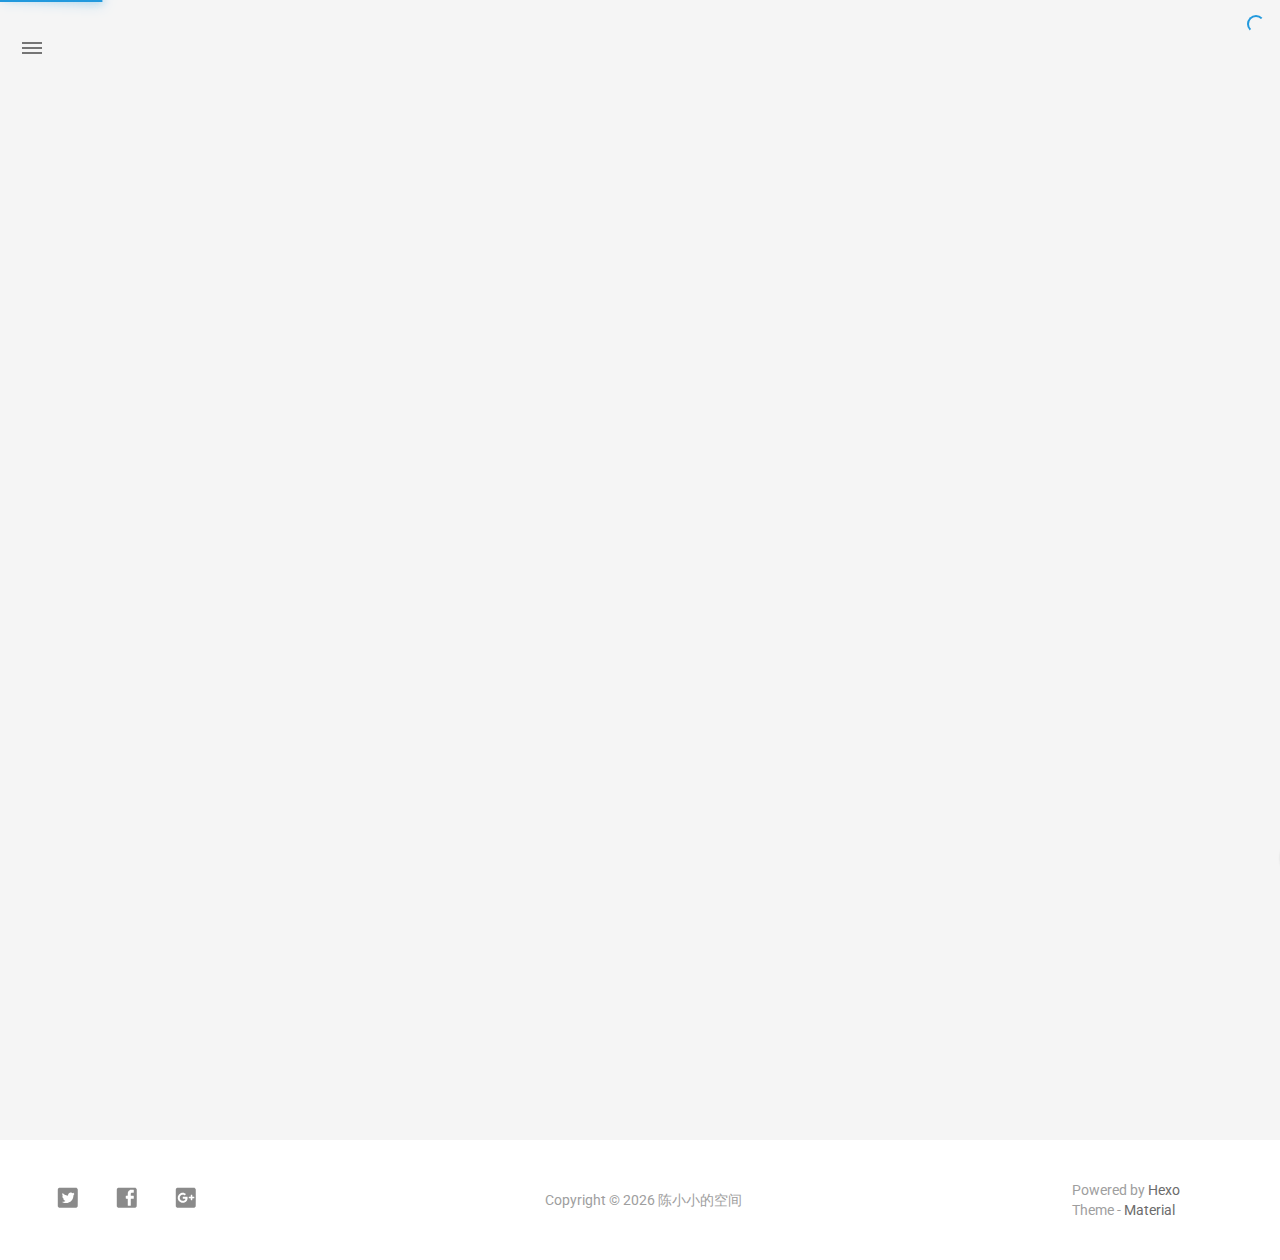
==== archives/index.html @ 6facc5ce "Site updated: 2018-05-24 17:32:42" ====
<!DOCTYPE html>
<html style="display: none;" lang="zh">
    <head>
    <meta charset="utf-8">
    <!--
        © Material Theme
        https://github.com/viosey/hexo-theme-material
        Version: 1.5.2 -->
    <script>
        window.materialVersion = "1.5.2"
        // Delete localstorage with these tags
        window.oldVersion = [
            'codestartv1',
            '1.3.4',
            '1.4.0',
            '1.4.0b1',
            '1.5.0'
        ]
    </script>

    <!-- dns prefetch -->
    <meta http-equiv="x-dns-prefetch-control" content="on">














    <!-- Meta & Info -->
    <meta http-equiv="X-UA-Compatible" content="IE=Edge,chrome=1">
    <meta name="renderer" content="webkit">
    <meta name="viewport" content="width=device-width, initial-scale=1, user-scalable=no">

    <!-- Title -->
    
    <title>
        
            أرشيف | 
        
        陈小小的空间
    </title>

    <!-- Favicons -->
    <link rel="icon shortcut" type="image/ico" href="/img/favicon.png">
    <link rel="icon" href="/img/favicon.png">

    <meta name="format-detection" content="telephone=no"/>
    <meta name="description" itemprop="description" content="">
    <meta name="keywords" content="">
    <meta name="theme-color" content="#0097A7">

    <!-- Disable Fucking Bloody Baidu Tranformation -->
    <meta http-equiv="Cache-Control" content="no-transform" />
    <meta http-equiv="Cache-Control" content="no-siteapp" />

    <!--[if lte IE 9]>
        <link rel="stylesheet" href="/css/ie-blocker.css">

        
            <script src="/js/ie-blocker.en.js"></script>
        
    <![endif]-->

    <!-- Import lsloader -->
    <script>(function(){window.lsloader={jsRunSequence:[],jsnamemap:{},cssnamemap:{}};lsloader.removeLS=function(a){try{localStorage.removeItem(a)}catch(b){}};lsloader.setLS=function(a,c){try{localStorage.setItem(a,c)}catch(b){}};lsloader.getLS=function(a){var c="";try{c=localStorage.getItem(a)}catch(b){c=""}return c};versionString="/*"+(window.materialVersion||"unknownVersion")+"*/";lsloader.clean=function(){try{var b=[];for(var a=0;a<localStorage.length;a++){b.push(localStorage.key(a))}b.forEach(function(e){var f=lsloader.getLS(e);if(window.oldVersion){var d=window.oldVersion.reduce(function(g,h){return g||f.indexOf("/*"+h+"*/")!==-1},false);if(d){lsloader.removeLS(e)}}})}catch(c){}};lsloader.clean();lsloader.load=function(f,a,b,d){if(typeof b==="boolean"){d=b;b=undefined}d=d||false;b=b||function(){};var e;e=this.getLS(f);if(e&&e.indexOf(versionString)===-1){this.removeLS(f);this.requestResource(f,a,b,d);return}if(e){var c=e.split(versionString)[0];if(c!=a){console.log("reload:"+a);this.removeLS(f);this.requestResource(f,a,b,d);return}e=e.split(versionString)[1];if(d){this.jsRunSequence.push({name:f,code:e});this.runjs(a,f,e)}else{document.getElementById(f).appendChild(document.createTextNode(e));b()}}else{this.requestResource(f,a,b,d)}};lsloader.requestResource=function(b,e,a,c){var d=this;if(c){this.iojs(e,b,function(h,f,g){d.setLS(f,h+versionString+g);d.runjs(h,f,g)})}else{this.iocss(e,b,function(f){document.getElementById(b).appendChild(document.createTextNode(f));d.setLS(b,e+versionString+f)},a)}};lsloader.iojs=function(d,b,g){var a=this;a.jsRunSequence.push({name:b,code:""});try{var f=new XMLHttpRequest();f.open("get",d,true);f.onreadystatechange=function(){if(f.readyState==4){if((f.status>=200&&f.status<300)||f.status==304){if(f.response!=""){g(d,b,f.response);return}}a.jsfallback(d,b)}};f.send(null)}catch(c){a.jsfallback(d,b)}};lsloader.iocss=function(f,c,h,a){var b=this;try{var g=new XMLHttpRequest();g.open("get",f,true);g.onreadystatechange=function(){if(g.readyState==4){if((g.status>=200&&g.status<300)||g.status==304){if(g.response!=""){h(g.response);a();return}}b.cssfallback(f,c,a)}};g.send(null)}catch(d){b.cssfallback(f,c,a)}};lsloader.iofonts=function(f,c,h,a){var b=this;try{var g=new XMLHttpRequest();g.open("get",f,true);g.onreadystatechange=function(){if(g.readyState==4){if((g.status>=200&&g.status<300)||g.status==304){if(g.response!=""){h(g.response);a();return}}b.cssfallback(f,c,a)}};g.send(null)}catch(d){b.cssfallback(f,c,a)}};lsloader.runjs=function(f,c,e){if(!!c&&!!e){for(var b in this.jsRunSequence){if(this.jsRunSequence[b].name==c){this.jsRunSequence[b].code=e}}}if(!!this.jsRunSequence[0]&&!!this.jsRunSequence[0].code&&this.jsRunSequence[0].status!="failed"){var a=document.createElement("script");a.appendChild(document.createTextNode(this.jsRunSequence[0].code));a.type="text/javascript";document.getElementsByTagName("head")[0].appendChild(a);this.jsRunSequence.shift();if(this.jsRunSequence.length>0){this.runjs()}}else{if(!!this.jsRunSequence[0]&&this.jsRunSequence[0].status=="failed"){var d=this;var a=document.createElement("script");a.src=this.jsRunSequence[0].path;a.type="text/javascript";this.jsRunSequence[0].status="loading";a.onload=function(){d.jsRunSequence.shift();if(d.jsRunSequence.length>0){d.runjs()}};document.body.appendChild(a)}}};lsloader.tagLoad=function(b,a){this.jsRunSequence.push({name:a,code:"",path:b,status:"failed"});this.runjs()};lsloader.jsfallback=function(c,b){if(!!this.jsnamemap[b]){return}else{this.jsnamemap[b]=b}for(var a in this.jsRunSequence){if(this.jsRunSequence[a].name==b){this.jsRunSequence[a].code="";this.jsRunSequence[a].status="failed";this.jsRunSequence[a].path=c}}this.runjs()};lsloader.cssfallback=function(e,c,b){if(!!this.cssnamemap[c]){return}else{this.cssnamemap[c]=1}var d=document.createElement("link");d.type="text/css";d.href=e;d.rel="stylesheet";d.onload=d.onerror=b;var a=document.getElementsByTagName("script")[0];a.parentNode.insertBefore(d,a)};lsloader.runInlineScript=function(c,b){var a=document.getElementById(b).innerText;this.jsRunSequence.push({name:c,code:a});this.runjs()}})();</script>

    <!-- Import queue -->
    <script>function Queue(){this.dataStore=[];this.offer=b;this.poll=d;this.execNext=a;this.debug=false;this.startDebug=c;function b(e){if(this.debug){console.log("Offered a Queued Function.")}if(typeof e==="function"){this.dataStore.push(e)}else{console.log("You must offer a function.")}}function d(){if(this.debug){console.log("Polled a Queued Function.")}return this.dataStore.shift()}function a(){var e=this.poll();if(e!==undefined){if(this.debug){console.log("Run a Queued Function.")}e()}}function c(){this.debug=true}}var queue=new Queue();</script>

    <!-- Import CSS -->
    
        <style id="material_css"></style><script>if(typeof window.lsLoadCSSMaxNums === "undefined")window.lsLoadCSSMaxNums = 0;window.lsLoadCSSMaxNums++;lsloader.load("material_css","/css/material.min.css?Z7a72R1E4SxzBKR/WGctOA==",function(){if(typeof window.lsLoadCSSNums === "undefined")window.lsLoadCSSNums = 0;window.lsLoadCSSNums++;if(window.lsLoadCSSNums == window.lsLoadCSSMaxNums)document.documentElement.style.display="";}, false)</script>
        <style id="style_css"></style><script>if(typeof window.lsLoadCSSMaxNums === "undefined")window.lsLoadCSSMaxNums = 0;window.lsLoadCSSMaxNums++;lsloader.load("style_css","/css/style.min.css?MKetZV3cUTfDxvMffaOezg==",function(){if(typeof window.lsLoadCSSNums === "undefined")window.lsLoadCSSNums = 0;window.lsLoadCSSNums++;if(window.lsLoadCSSNums == window.lsLoadCSSMaxNums)document.documentElement.style.display="";}, false)</script>

        

    

    

    <!-- Config CSS -->

<!-- Other Styles -->
<style>
  body, html {
    font-family: Roboto, "Helvetica Neue", Helvetica, "PingFang SC", "Hiragino Sans GB", "Microsoft YaHei", "微软雅黑", Arial, sans-serif;
    overflow-x: hidden !important;
  }
  
  code {
    font-family: Consolas, Monaco, 'Andale Mono', 'Ubuntu Mono', monospace;
  }

  a {
    color: #00838F;
  }

  .mdl-card__media,
  #search-label,
  #search-form-label:after,
  #scheme-Paradox .hot_tags-count,
  #scheme-Paradox .sidebar_archives-count,
  #scheme-Paradox .sidebar-colored .sidebar-header,
  #scheme-Paradox .sidebar-colored .sidebar-badge{
    background-color: #0097A7 !important;
  }

  /* Sidebar User Drop Down Menu Text Color */
  #scheme-Paradox .sidebar-colored .sidebar-nav>.dropdown>.dropdown-menu>li>a:hover,
  #scheme-Paradox .sidebar-colored .sidebar-nav>.dropdown>.dropdown-menu>li>a:focus {
    color: #0097A7 !important;
  }

  #post_entry-right-info,
  .sidebar-colored .sidebar-nav li:hover > a,
  .sidebar-colored .sidebar-nav li:hover > a i,
  .sidebar-colored .sidebar-nav li > a:hover,
  .sidebar-colored .sidebar-nav li > a:hover i,
  .sidebar-colored .sidebar-nav li > a:focus i,
  .sidebar-colored .sidebar-nav > .open > a,
  .sidebar-colored .sidebar-nav > .open > a:hover,
  .sidebar-colored .sidebar-nav > .open > a:focus,
  #ds-reset #ds-ctx .ds-ctx-entry .ds-ctx-head a {
    color: #0097A7 !important;
  }

  .toTop {
    background: #757575 !important;
  }

  .material-layout .material-post>.material-nav,
  .material-layout .material-index>.material-nav,
  .material-nav a {
    color: #757575;
  }

  #scheme-Paradox .MD-burger-layer {
    background-color: #757575;
  }

  #scheme-Paradox #post-toc-trigger-btn {
    color: #757575;
  }

  .post-toc a:hover {
    color: #00838F;
    text-decoration: underline;
  }

</style>


<!-- Theme Background Related-->

    <style>
      body{
        background-color: #F5F5F5;
      }

      /* blog_info bottom background */
      #scheme-Paradox .material-layout .something-else .mdl-card__supporting-text{
        background-color: #fff;
      }
    </style>




<!-- Fade Effect -->

    <style>
      .fade {
        transition: all 800ms linear;
        -webkit-transform: translate3d(0,0,0);
        -moz-transform: translate3d(0,0,0);
        -ms-transform: translate3d(0,0,0);
        -o-transform: translate3d(0,0,0);
        transform: translate3d(0,0,0);
        opacity: 1;
      }

      .fade.out{
        opacity: 0;
      }
    </style>


<!-- Import Font -->
<!-- Import Roboto -->

    <link href="https://fonts.googleapis.com/css?family=Roboto:300,400,500" rel="stylesheet">


<!-- Import Material Icons -->


    <style id="material_icons"></style><script>if(typeof window.lsLoadCSSMaxNums === "undefined")window.lsLoadCSSMaxNums = 0;window.lsLoadCSSMaxNums++;lsloader.load("material_icons","/css/material-icons.css?pqhB/Rd/ab0H2+kZp0RDmw==",function(){if(typeof window.lsLoadCSSNums === "undefined")window.lsLoadCSSNums = 0;window.lsLoadCSSNums++;if(window.lsLoadCSSNums == window.lsLoadCSSMaxNums)document.documentElement.style.display="";}, false)</script>




    <!-- Import jQuery -->
    
        <script>lsloader.load("jq_js","/js/jquery.min.js?qcusAULNeBksqffqUM2+Ig==", true)</script>
    

    <!-- WebAPP Icons -->
    <meta name="mobile-web-app-capable" content="yes">
    <meta name="application-name" content="陈小小的空间">
    <meta name="msapplication-starturl" content="http://yoursite.com/archives/">
    <meta name="msapplication-navbutton-color" content="#0097A7">
    <meta name="apple-mobile-web-app-capable" content="yes">
    <meta name="apple-mobile-web-app-title" content="陈小小的空间">
    <meta name="apple-mobile-web-app-status-bar-style" content="black">
    <link rel="apple-touch-icon" href="/img/favicon.png">

    <!-- Site Verification -->
    
    

    <!-- RSS -->
    

    <!-- The Open Graph protocol -->
    <meta property="og:url" content="http://yoursite.com/archives/">
    <meta property="og:type" content="blog">
    <meta property="og:title" content="أرشيف | 陈小小的空间">
    <meta property="og:image" content="/img/favicon.png">
    <meta property="og:description" content="">
    

    

    <!-- The Twitter Card protocol -->
    <meta name="twitter:card" content="summary_large_image">

    <!-- Add canonical link for SEO -->
    
        <link rel="canonical" href="http://yoursite.com/archives/index.html" />
    

    <!-- Structured-data for SEO -->
    
        



    

    <!-- Analytics -->
    
    
    

    <!-- Custom Head -->
    

</head>


    
        <body id="scheme-Paradox" class="lazy">
            <div class="material-layout  mdl-js-layout has-drawer is-upgraded">
                

                <!-- Main Container -->
                <main class="material-layout__content" id="main">

                    <!-- Top Anchor -->
                    <div id="top"></div>

                    
                        <!-- Hamburger Button -->
                        <button class="MD-burger-icon sidebar-toggle">
                            <span class="MD-burger-layer"></span>
                        </button>
                    

                    <!-- Index Module -->
<div class="material-index mdl-grid">
    
    <div class="locate-thumbnail-symbol"></div>

    <!-- Pin on top -->
    

    <!-- Normal Post -->
    
        
            
                <!-- Paradox Thumbnail -->
                <div class="post_entry-module mdl-card mdl-shadow--2dp mdl-cell mdl-cell--12-col fade out">
    <!-- Post Thumbnail -->
    
        
            <!-- Random Thumbnail -->
            <div class="post_thumbnail-random mdl-card__media mdl-color-text--grey-50">
        
    

        <!-- Post Title -->
        <p class="article-headline-p"><a href="/2018/05/24/FirstNight/"></a></p>
    </div>

    <!-- Post Excerpt -->
    <div class="mdl-color-text--grey-600 mdl-card__supporting-text post_entry-content">
        
            

        
        &nbsp;&nbsp;&nbsp;
        <span>
            <a href="/2018/05/24/FirstNight/" target="_self">واصل القراءة</a>
        </span>
    </div>
    <!-- Post_entry Info-->
    <div id="post_entry-info">
        <div id="post_entry-left-info" class="mdl-card__supporting-text meta mdl-color-text--grey-600 ">
            <!-- Author Avatar -->
            <div id="author-avatar">
                <img src="/img/avatar.png" width="44px" height="44px" alt="陈金军's avatar">
            </div>
            <div>
                <strong>陈金军</strong>
                <span>May 24, 2018</span>
            </div>
        </div>
        <div id="post_entry-right-info">
          

            

            

            <!-- Post Views -->
            <span class="post_entry-views">
            </span>
        </div>
    </div>
</div>

            
            
        
    
        
            
                <!-- Paradox Thumbnail -->
                <div class="post_entry-module mdl-card mdl-shadow--2dp mdl-cell mdl-cell--12-col fade out">
    <!-- Post Thumbnail -->
    
        
            <!-- Random Thumbnail -->
            <div class="post_thumbnail-random mdl-card__media mdl-color-text--grey-50">
        
    

        <!-- Post Title -->
        <p class="article-headline-p"><a href="/2018/05/24/hello-world/">Hello World</a></p>
    </div>

    <!-- Post Excerpt -->
    <div class="mdl-color-text--grey-600 mdl-card__supporting-text post_entry-content">
        
            Welcome to Hexo
        
        &nbsp;&nbsp;&nbsp;
        <span>
            <a href="/2018/05/24/hello-world/" target="_self">واصل القراءة</a>
        </span>
    </div>
    <!-- Post_entry Info-->
    <div id="post_entry-info">
        <div id="post_entry-left-info" class="mdl-card__supporting-text meta mdl-color-text--grey-600 ">
            <!-- Author Avatar -->
            <div id="author-avatar">
                <img src="/img/avatar.png" width="44px" height="44px" alt="陈金军's avatar">
            </div>
            <div>
                <strong>陈金军</strong>
                <span>May 24, 2018</span>
            </div>
        </div>
        <div id="post_entry-right-info">
          

            

            

            <!-- Post Views -->
            <span class="post_entry-views">
            </span>
        </div>
    </div>
</div>

            
            
        
    

    

    
        <script type="text/ls-javascript" id="thumbnail-script">
    var randomNum;

    var locatePost = $('.locate-thumbnail-symbol').next();
    for(var i = 0; i < 10; i++) {
        randomNum = Math.floor(Math.random() * 19 + 1);

        locatePost.children('.post_thumbnail-random').attr('id', 'random_thumbnail-'+randomNum);
        locatePost.children('.post_thumbnail-random').attr('data-original', '/img/random/material-' + randomNum + '.png');
    $('.post_thumbnail-random').addClass('lazy');

        locatePost = locatePost.next();
    }
</script>

    
</div>


                    
                        <!-- Overlay For Active Sidebar -->
<div class="sidebar-overlay"></div>

<!-- Material sidebar -->
<aside id="sidebar" class="sidebar sidebar-colored sidebar-fixed-left" role="navigation">
    <div id="sidebar-main">
        <!-- Sidebar Header -->
        <div class="sidebar-header header-cover" style="background-image: url(/img/sidebar_header.png);">
    <!-- Top bar -->
    <div class="top-bar"></div>

    <!-- Sidebar toggle button -->
    <button type="button" class="sidebar-toggle mdl-button mdl-js-button mdl-js-ripple-effect mdl-button--icon" style="display: initial;" data-upgraded=",MaterialButton,MaterialRipple">
        <i class="material-icons">clear_all</i>
        <span class="mdl-button__ripple-container">
            <span class="mdl-ripple">
            </span>
        </span>
    </button>

    <!-- Sidebar Avatar -->
    <div class="sidebar-image">
        <img src="/img/avatar.png" alt="陈金军's avatar">
    </div>

    <!-- Sidebar Email -->
    <a data-toggle="dropdown" class="sidebar-brand" href="#settings-dropdown">
        chenjinjunyc@bonc.com.cn
        <b class="caret"></b>
    </a>
</div>


        <!-- Sidebar Navigation  -->
        <ul class="nav sidebar-nav">
    <!-- User dropdown  -->
    <li class="dropdown">
        <ul id="settings-dropdown" class="dropdown-menu">
            
                <li>
                    <a href="#" target="_blank" title="Email Me">
                        
                            <i class="material-icons sidebar-material-icons sidebar-indent-left1pc-element">email</i>
                        
                        Email Me
                    </a>
                </li>
            
        </ul>
    </li>

    <!-- Homepage -->
    
        <li id="sidebar-first-li">
            <a href="/">
                
                    <i class="material-icons sidebar-material-icons">home</i>
                
                الرئيسية
            </a>
        </li>
        
    

    <!-- Archives  -->
    
        <li class="dropdown">
            <a href="#" class="ripple-effect dropdown-toggle" data-toggle="dropdown">
                
                    <i class="material-icons sidebar-material-icons">inbox</i>
                
                    أرشيف
                <b class="caret"></b>
            </a>
            <ul class="dropdown-menu">
            <li>
                <a class="sidebar_archives-link" href="/archives/2018/05/">May 2018<span class="sidebar_archives-count">2</span></a>
            </ul>
        </li>
        
    

    <!-- Categories  -->
    

    <!-- Pages  -->
    

    <!-- Article Number  -->
    
</ul>


        <!-- Sidebar Footer -->
        <!--
I'm glad you use this theme, the development is no so easy, I hope you can keep the copyright, I will thank you so much.
If you still want to delete the copyrights, could you still retain the first one? Which namely "Theme Material"
It will not impact the appearance and can give developers a lot of support :)

很高兴您使用并喜欢该主题，开发不易 十分谢谢与希望您可以保留一下版权声明。
如果您仍然想删除的话 能否只保留第一项呢？即 "Theme Material"
它不会影响美观并可以给开发者很大的支持和动力。 :)
-->

<!-- Sidebar Divider -->

    <div class="sidebar-divider"></div>


<!-- Theme Material -->

    <a href="https://github.com/viosey/hexo-theme-material"  class="sidebar-footer-text-a" target="_blank">
        <div class="sidebar-text mdl-button mdl-js-button mdl-js-ripple-effect sidebar-footer-text-div" data-upgraded=",MaterialButton,MaterialRipple">
            سمة - Material
            <span class="sidebar-badge badge-circle">i</span>
        </div>
    </a>


<!-- Help & Support -->
<!--

-->

<!-- Feedback -->
<!--

-->

<!-- About Theme -->
<!--

-->

    </div>

    <!-- Sidebar Image -->
    

</aside>

                    

                    
                        <!-- Footer Top Button -->
                        <div id="back-to-top" class="toTop-wrap">
    <a href="#top" class="toTop">
        <i class="material-icons footer_top-i">expand_less</i>
    </a>
</div>

                    

                    <!--Footer-->
<footer class="mdl-mini-footer" id="bottom">
    
        <!-- Paradox Footer Left Section -->
        <div class="mdl-mini-footer--left-section sns-list">
    <!-- Twitter -->
    
        <a href="https://twitter.com/twitter" target="_blank">
            <button class="mdl-mini-footer--social-btn social-btn footer-sns-twitter">
                <span class="visuallyhidden">Twitter</span>
            </button><!--
     --></a>
    

    <!-- Facebook -->
    
        <a href="https://www.facebook.com/facebook" target="_blank">
            <button class="mdl-mini-footer--social-btn social-btn footer-sns-facebook">
                <span class="visuallyhidden">Facebook</span>
            </button><!--
     --></a>
    

    <!-- Google + -->
    
        <a href="https://www.google.com/" target="_blank">
            <button class="mdl-mini-footer--social-btn social-btn footer-sns-gplus">
                <span class="visuallyhidden">Google Plus</span>
            </button><!--
     --></a>
    

    <!-- Weibo -->
    

    <!-- Instagram -->
    

    <!-- Tumblr -->
    

    <!-- Github -->
    

    <!-- LinkedIn -->
    

    <!-- Zhihu -->
    

    <!-- Bilibili -->
    

    <!-- Telegram -->
    
    
    <!-- V2EX -->
    
</div>


        <!--Copyright-->
        <div id="copyright">
            Copyright&nbsp;©<script type="text/javascript">var fd = new Date();document.write("&nbsp;" + fd.getFullYear() + "&nbsp;");</script>陈小小的空间
            
        </div>

        <!-- Paradox Footer Right Section -->

        <!--
        I am glad you use this theme, the development is no so easy, I hope you can keep the copyright.
        It will not impact the appearance and can give developers a lot of support :)

        很高兴您使用该主题，开发不易，希望您可以保留一下版权声明。
        它不会影响美观并可以给开发者很大的支持。 :)
        -->

        <div class="mdl-mini-footer--right-section">
            <div>
                <div class="footer-develop-div">Powered by <a href="https://hexo.io" target="_blank" class="footer-develop-a">Hexo</a></div>
                <div class="footer-develop-div">Theme - <a href="https://github.com/viosey/hexo-theme-material" target="_blank" class="footer-develop-a">Material</a></div>
            </div>
        </div>
    
</footer>


                    <!-- Import JS File -->

    <script>lsloader.load("lazyload_js","/js/lazyload.min.js?1BcfzuNXqV+ntF6gq+5X3Q==", true)</script>



    <script>lsloader.load("js_js","/js/js.min.js?V/53wGualMuiPM3xoetD5Q==", true)</script>



    <script>lsloader.load("np_js","/js/nprogress.js?pl3Qhb9lvqR1FlyLUna1Yw==", true)</script>


<script type="text/ls-javascript" id="NProgress-script">
    NProgress.configure({
        showSpinner: true
    });
    NProgress.start();
    $('#nprogress .bar').css({
        'background': '#29d'
    });
    $('#nprogress .peg').css({
        'box-shadow': '0 0 10px #29d, 0 0 15px #29d'
    });
    $('#nprogress .spinner-icon').css({
        'border-top-color': '#29d',
        'border-left-color': '#29d'
    });
    setTimeout(function() {
        NProgress.done();
        $('.fade').removeClass('out');
    }, 800);
</script>













<!-- UC Browser Compatible -->
<script>
	var agent = navigator.userAgent.toLowerCase();
	if(agent.indexOf('ucbrowser')>0) {
		document.write('<link rel="stylesheet" href="/css/uc.css">');
	   alert('由于 UC 浏览器使用极旧的内核，而本网站使用了一些新的特性。\n为了您能更好的浏览，推荐使用 Chrome 或 Firefox 浏览器。');
	}
</script>

<!-- Import prettify js  -->



<!-- Window Load -->
<!-- add class for prettify -->
<script type="text/ls-javascript" id="window-load">
    $(window).on('load', function() {
        // Post_Toc parent position fixed
        $('.post-toc-wrap').parent('.mdl-menu__container').css('position', 'fixed');
    });

    
    
</script>

<!-- MathJax Load-->


<!-- Bing Background -->


<script type="text/ls-javascript" id="lazy-load">
    // Offer LazyLoad
    queue.offer(function(){
        $('.lazy').lazyload({
            effect : 'show'
        });
    });

    // Start Queue
    $(document).ready(function(){
        setInterval(function(){
            queue.execNext();
        },200);
    });
</script>

<!-- Custom Footer -->



<script>
    (function(){
        var scriptList = document.querySelectorAll('script[type="text/ls-javascript"]')

        for (var i = 0; i < scriptList.length; ++i) {
            var item = scriptList[i];
            lsloader.runInlineScript(item.id,item.id);
        }
    })()
console.log('\n %c © Material Theme | Version: 1.5.2 | https://github.com/viosey/hexo-theme-material %c \n', 'color:#455a64;background:#e0e0e0;padding:5px 0;border-top-left-radius:5px;border-bottom-left-radius:5px;', 'color:#455a64;background:#e0e0e0;padding:5px 0;border-top-right-radius:5px;border-bottom-right-radius:5px;');
</script>

                </main>
            </div>
        </body>
    
</html>
---- css/ie-blocker.css ----
@charset "utf-8";
body .demo-blog{
    display: none;
}

h1{
    background-color: #fff;
    font-size: 48px;
    line-height: 48px;
    border-left: none;
    width: auto;
    margin: 0px !important;
}

#ib-container {
    display: none;
    width: 100%;
    height: 100%;
    font-family: Arial, Helvetica, sans-serif;
    position: fixed;
    top: 0;
    left: 0;
    box-sizing: content-box !important;
    z-index: 99999;
}

#ib-container * {
    box-sizing: content-box !important;
}

.ib-modal {
    height: 288px;
    background: #fff;
    border-left: 8px solid #4fc1e9;
    position: absolute;
    color: #434a54;
    z-index: 99999;
    width: 592px;
    top: 50%;
    left: 50%;
    transform: translateY(-50%) translateX(-50%);
    padding: 49px 30px 30px;
}

.ib-header {
    height: 80px;
    padding: 0;
}

.ib-header h1 {
    margin: 0;
    font-size: 24px;
    text-align: left;
    color: #434a54;
}

.ib-header p {
    margin: 10px 0 0 0;
    font-size: 14px;
    line-height: 18px;
    text-align: left;
    color: #434a54;
}

.ib-header p strong {
    font-weight: normal;
    color: #3bafda;
}

.ib-browsers {
    height: 80px;
    list-style: none;
    margin: 0;
    padding: 0;
    padding-top: 0;
    margin-top: 49px;
}

.ib-browsers li {
    float: left;
    width: 148px;
    height: 80px;
    position: relative;
    list-style: none;
}

.ib-browsers li a {
    display: block;
    width: 100%;
    height: 100%;
    position: absolute;
    color: #434a54;
    text-decoration: none;
    cursor: pointer;
}

.ib-browsers li a:hover {
    background-color: #F2F2F2;
}

.ib-browsers li a:hover .ib-browser-name {
    background-color: #4fc1e9;
    color: #fff;
}

.ib-browser-icon {
    display: block;
    width: 118px;
    height: 90px;
    margin: 0 auto;
    margin-top: 20px;
}

.ib-browser-name {
    line-height: 18px;
    margin-top: 5px;
    text-align: center;
    font-size: 20px;
}

.ib-browser-description {
    height: 50px;
    line-height: 14px;
    font-size: 12px;
    margin-top: 10px;
    padding: 0 5px;
}

.ib-footer {
    height: 30px;
}

.ib-try {
    float: right;
    height: 30px;
    padding: 0 15px;
    color: #fff;
    background-color: #3bafda;
    font-size: 12px;
    line-height: 30px;
    cursor: pointer;
    text-decoration: none;
    margin-top: 49px;
}

.ib-try:hover {
    background-color: #4fc1e9;
}

.ib-mask {
    width: 100%;
    height: 100%;
    position: absolute;
    top: 0;
    left: 0;
    _position: absolute;
    _top: expression(eval(document.documentElement.scrollTop) + 'px');
    _left: expression(eval(document.documentElement.scrollLeft) + 'px');
    _right: auto;
    _bottom: auto;
    _width: expression(eval(document.documentElement.clientWidth) + 'px');
    _height: expression(eval(document.documentElement.clientHeight) + 'px');
    z-index: 99999;
}

.ib-mask {
    background: rgb(0, 0, 0);
    opacity: 0.8;
    -ms-filter: "progid:DXImageTransform.Microsoft.Alpha(Opacity=80)";
    filter: alpha(opacity=80);
    z-index: 99998;
}

.zh-cn #ib-container {
    font-family: 'Microsoft Yahei', sans-serif;
}

.zh-cn .ib-browser-description {
    font-size: 12px;
}
---- css/uc.css ----
#scheme-Paradox .mdl-grid{
  display: block !important;
}

#scheme-Paradox .material-layout .mdl-card{
  margin-left: 0;
  margin-right: 0;
  width: 100%;
}

#scheme-Paradox .material-layout .mdl-card{
  display: block;
}

#scheme-Paradox .material-layout .mdl-card__media{
  display: block;
}

#scheme-Paradox .index-top-block,
#scheme-Paradox footer{
  display: none !important;
}

#scheme-Paradox .material-index{
  padding-top: 80px !important;
}

#scheme-Paradox .material-layout .mdl-card__media{
  height: 223px;
}

#scheme-Paradox .post_entry-content {
  display: block !important;
}

#scheme-Paradox .material-layout .meta{
  display: block !important;
}

#scheme-Paradox .article-headline-p{
  position: relative;
  top: 140px;
}

#scheme-Paradox #author-avatar{
  width: 44px;
  height: 44px;
  float: left;
}

.fabs{
  width: 56px;
}

#uc_recommend_ad{
  display: none !important;
}
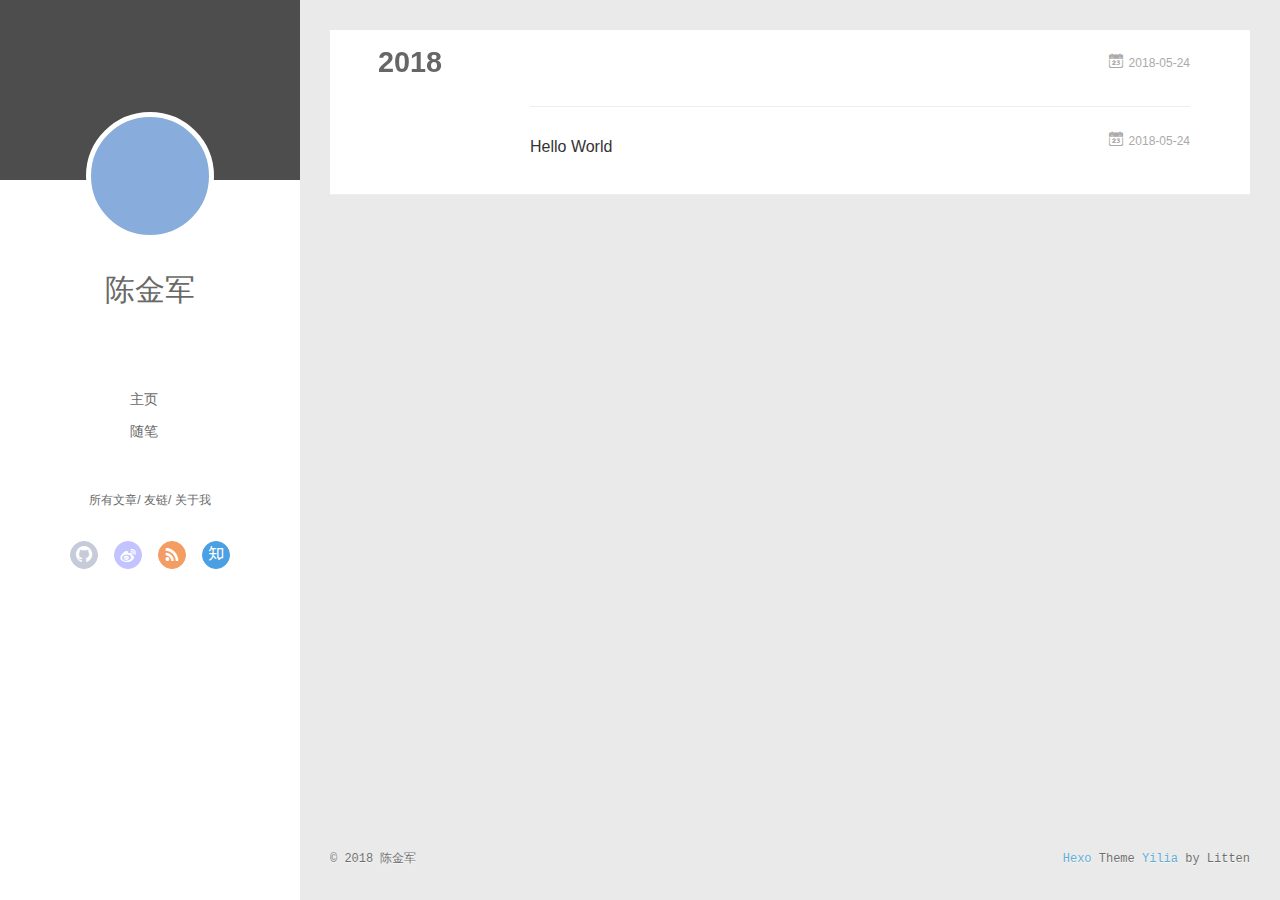
==== commit bc5cb429: "Site updated: 2018-05-24 17:34:31" ====
--- a/archives/index.html
+++ b/archives/index.html
@@ -1,787 +1,464 @@
 <!DOCTYPE html>
-<html style="display: none;" lang="zh">
-    <head>
-    <meta charset="utf-8">
-    <!--
-        © Material Theme
-        https://github.com/viosey/hexo-theme-material
-        Version: 1.5.2 -->
+<html>
+<head>
+  <meta charset="utf-8">
+  
+  <meta name="renderer" content="webkit">
+  <meta http-equiv="X-UA-Compatible" content="IE=edge" >
+  <link rel="dns-prefetch" href="http://yoursite.com">
+  <title>Archives | 陈小小的空间</title>
+  <meta name="viewport" content="width=device-width, initial-scale=1, maximum-scale=1">
+  <meta property="og:type" content="website">
+<meta property="og:title" content="陈小小的空间">
+<meta property="og:url" content="http://yoursite.com/archives/index.html">
+<meta property="og:site_name" content="陈小小的空间">
+<meta property="og:locale" content="zh-Hans">
+<meta name="twitter:card" content="summary">
+<meta name="twitter:title" content="陈小小的空间">
+  
+    <link rel="alternative" href="/atom.xml" title="陈小小的空间" type="application/atom+xml">
+  
+  
+    <link rel="icon" href="/favicon.png">
+  
+  <link rel="stylesheet" type="text/css" href="/./main.0cf68a.css">
+  <style type="text/css">
+  
+    #container.show {
+      background: linear-gradient(200deg,#a0cfe4,#e8c37e);
+    }
+  </style>
+  
+
+  
+
+</head>
+
+<body>
+  <div id="container" q-class="show:isCtnShow">
+    <canvas id="anm-canvas" class="anm-canvas"></canvas>
+    <div class="left-col" q-class="show:isShow">
+      
+<div class="overlay" style="background: #4d4d4d"></div>
+<div class="intrude-less">
+	<header id="header" class="inner">
+		<a href="/" class="profilepic">
+			<img src="" class="js-avatar">
+		</a>
+		<hgroup>
+		  <h1 class="header-author"><a href="/">陈金军</a></h1>
+		</hgroup>
+		
+
+		<nav class="header-menu">
+			<ul>
+			
+				<li><a href="/">主页</a></li>
+	        
+				<li><a href="/tags/随笔/">随笔</a></li>
+	        
+			</ul>
+		</nav>
+		<nav class="header-smart-menu">
+    		
+    			
+    			<a q-on="click: openSlider(e, 'innerArchive')" href="javascript:void(0)">所有文章</a>
+    			
+            
+    			
+    			<a q-on="click: openSlider(e, 'friends')" href="javascript:void(0)">友链</a>
+    			
+            
+    			
+    			<a q-on="click: openSlider(e, 'aboutme')" href="javascript:void(0)">关于我</a>
+    			
+            
+		</nav>
+		<nav class="header-nav">
+			<div class="social">
+				
+					<a class="github" target="_blank" href="#" title="github"><i class="icon-github"></i></a>
+		        
+					<a class="weibo" target="_blank" href="#" title="weibo"><i class="icon-weibo"></i></a>
+		        
+					<a class="rss" target="_blank" href="#" title="rss"><i class="icon-rss"></i></a>
+		        
+					<a class="zhihu" target="_blank" href="#" title="zhihu"><i class="icon-zhihu"></i></a>
+		        
+			</div>
+		</nav>
+	</header>		
+</div>
+
+    </div>
+    <div class="mid-col" q-class="show:isShow,hide:isShow|isFalse">
+      
+<nav id="mobile-nav">
+  	<div class="overlay js-overlay" style="background: #4d4d4d"></div>
+	<div class="btnctn js-mobile-btnctn">
+  		<div class="slider-trigger list" q-on="click: openSlider(e)"><i class="icon icon-sort"></i></div>
+	</div>
+	<div class="intrude-less">
+		<header id="header" class="inner">
+			<div class="profilepic">
+				<img src="" class="js-avatar">
+			</div>
+			<hgroup>
+			  <h1 class="header-author js-header-author">陈金军</h1>
+			</hgroup>
+			
+			
+			
+				
+			
+				
+			
+			
+			
+			<nav class="header-nav">
+				<div class="social">
+					
+						<a class="github" target="_blank" href="#" title="github"><i class="icon-github"></i></a>
+			        
+						<a class="weibo" target="_blank" href="#" title="weibo"><i class="icon-weibo"></i></a>
+			        
+						<a class="rss" target="_blank" href="#" title="rss"><i class="icon-rss"></i></a>
+			        
+						<a class="zhihu" target="_blank" href="#" title="zhihu"><i class="icon-zhihu"></i></a>
+			        
+				</div>
+			</nav>
+
+			<nav class="header-menu js-header-menu">
+				<ul style="width: 50%">
+				
+				
+					<li style="width: 50%"><a href="/">主页</a></li>
+		        
+					<li style="width: 50%"><a href="/tags/随笔/">随笔</a></li>
+		        
+				</ul>
+			</nav>
+		</header>				
+	</div>
+	<div class="mobile-mask" style="display:none" q-show="isShow"></div>
+</nav>
+
+      <div id="wrapper" class="body-wrap">
+        <div class="menu-l">
+          <div class="canvas-wrap">
+            <canvas data-colors="#eaeaea" data-sectionHeight="100" data-contentId="js-content" id="myCanvas1" class="anm-canvas"></canvas>
+          </div>
+          <div id="js-content" class="content-ll">
+            
+  
+  
+    
+    
+      
+      
+      <section class="archives-wrap">
+        <div class="archive-year-wrap">
+          <a href="/archives/2018" class="archive-year">2018</a>
+        </div>
+        <div class="archives">
+    
+    <article class="archive-article archive-type-post">
+  <div class="archive-article-inner">
+    <header class="archive-article-header">
+      	<div class="article-meta">
+	      	<a href="/2018/05/24/FirstNight/" class="archive-article-date">
+  	<time datetime="2018-05-24T07:49:24.094Z" itemprop="datePublished"><i class="icon-calendar icon"></i>2018-05-24</time>
+</a>
+        </div>
+    	 
+        <div class="article-info info-on-right">
+          
+          
+
+        </div>
+        <div class="clearfix"></div>
+    </header>
+  </div>
+</article>
+  
+    
+    
+    <article class="archive-article archive-type-post">
+  <div class="archive-article-inner">
+    <header class="archive-article-header">
+      	<div class="article-meta">
+	      	<a href="/2018/05/24/hello-world/" class="archive-article-date">
+  	<time datetime="2018-05-24T07:49:24.094Z" itemprop="datePublished"><i class="icon-calendar icon"></i>2018-05-24</time>
+</a>
+        </div>
+    	 
+  
+    <h1 itemprop="name">
+      <a class="archive-article-title" href="/2018/05/24/hello-world/">Hello World</a>
+    </h1>
+  
+
+        <div class="article-info info-on-right">
+          
+          
+
+        </div>
+        <div class="clearfix"></div>
+    </header>
+  </div>
+</article>
+  
+  
+    </div></section>
+  
+
+    
+
+
+          </div>
+        </div>
+      </div>
+      <footer id="footer">
+  <div class="outer">
+    <div id="footer-info">
+    	<div class="footer-left">
+    		&copy; 2018 陈金军
+    	</div>
+      	<div class="footer-right">
+      		<a href="http://hexo.io/" target="_blank">Hexo</a>  Theme <a href="https://github.com/litten/hexo-theme-yilia" target="_blank">Yilia</a> by Litten
+      	</div>
+    </div>
+  </div>
+</footer>
+    </div>
     <script>
-        window.materialVersion = "1.5.2"
-        // Delete localstorage with these tags
-        window.oldVersion = [
-            'codestartv1',
-            '1.3.4',
-            '1.4.0',
-            '1.4.0b1',
-            '1.5.0'
-        ]
-    </script>
-
-    <!-- dns prefetch -->
-    <meta http-equiv="x-dns-prefetch-control" content="on">
-
-
-
-
-
-
-
-
-
-
-
-
-
-
-    <!-- Meta & Info -->
-    <meta http-equiv="X-UA-Compatible" content="IE=Edge,chrome=1">
-    <meta name="renderer" content="webkit">
-    <meta name="viewport" content="width=device-width, initial-scale=1, user-scalable=no">
-
-    <!-- Title -->
-    
-    <title>
-        
-            أرشيف | 
-        
-        陈小小的空间
-    </title>
-
-    <!-- Favicons -->
-    <link rel="icon shortcut" type="image/ico" href="/img/favicon.png">
-    <link rel="icon" href="/img/favicon.png">
-
-    <meta name="format-detection" content="telephone=no"/>
-    <meta name="description" itemprop="description" content="">
-    <meta name="keywords" content="">
-    <meta name="theme-color" content="#0097A7">
-
-    <!-- Disable Fucking Bloody Baidu Tranformation -->
-    <meta http-equiv="Cache-Control" content="no-transform" />
-    <meta http-equiv="Cache-Control" content="no-siteapp" />
-
-    <!--[if lte IE 9]>
-        <link rel="stylesheet" href="/css/ie-blocker.css">
-
-        
-            <script src="/js/ie-blocker.en.js"></script>
-        
-    <![endif]-->
-
-    <!-- Import lsloader -->
-    <script>(function(){window.lsloader={jsRunSequence:[],jsnamemap:{},cssnamemap:{}};lsloader.removeLS=function(a){try{localStorage.removeItem(a)}catch(b){}};lsloader.setLS=function(a,c){try{localStorage.setItem(a,c)}catch(b){}};lsloader.getLS=function(a){var c="";try{c=localStorage.getItem(a)}catch(b){c=""}return c};versionString="/*"+(window.materialVersion||"unknownVersion")+"*/";lsloader.clean=function(){try{var b=[];for(var a=0;a<localStorage.length;a++){b.push(localStorage.key(a))}b.forEach(function(e){var f=lsloader.getLS(e);if(window.oldVersion){var d=window.oldVersion.reduce(function(g,h){return g||f.indexOf("/*"+h+"*/")!==-1},false);if(d){lsloader.removeLS(e)}}})}catch(c){}};lsloader.clean();lsloader.load=function(f,a,b,d){if(typeof b==="boolean"){d=b;b=undefined}d=d||false;b=b||function(){};var e;e=this.getLS(f);if(e&&e.indexOf(versionString)===-1){this.removeLS(f);this.requestResource(f,a,b,d);return}if(e){var c=e.split(versionString)[0];if(c!=a){console.log("reload:"+a);this.removeLS(f);this.requestResource(f,a,b,d);return}e=e.split(versionString)[1];if(d){this.jsRunSequence.push({name:f,code:e});this.runjs(a,f,e)}else{document.getElementById(f).appendChild(document.createTextNode(e));b()}}else{this.requestResource(f,a,b,d)}};lsloader.requestResource=function(b,e,a,c){var d=this;if(c){this.iojs(e,b,function(h,f,g){d.setLS(f,h+versionString+g);d.runjs(h,f,g)})}else{this.iocss(e,b,function(f){document.getElementById(b).appendChild(document.createTextNode(f));d.setLS(b,e+versionString+f)},a)}};lsloader.iojs=function(d,b,g){var a=this;a.jsRunSequence.push({name:b,code:""});try{var f=new XMLHttpRequest();f.open("get",d,true);f.onreadystatechange=function(){if(f.readyState==4){if((f.status>=200&&f.status<300)||f.status==304){if(f.response!=""){g(d,b,f.response);return}}a.jsfallback(d,b)}};f.send(null)}catch(c){a.jsfallback(d,b)}};lsloader.iocss=function(f,c,h,a){var b=this;try{var g=new XMLHttpRequest();g.open("get",f,true);g.onreadystatechange=function(){if(g.readyState==4){if((g.status>=200&&g.status<300)||g.status==304){if(g.response!=""){h(g.response);a();return}}b.cssfallback(f,c,a)}};g.send(null)}catch(d){b.cssfallback(f,c,a)}};lsloader.iofonts=function(f,c,h,a){var b=this;try{var g=new XMLHttpRequest();g.open("get",f,true);g.onreadystatechange=function(){if(g.readyState==4){if((g.status>=200&&g.status<300)||g.status==304){if(g.response!=""){h(g.response);a();return}}b.cssfallback(f,c,a)}};g.send(null)}catch(d){b.cssfallback(f,c,a)}};lsloader.runjs=function(f,c,e){if(!!c&&!!e){for(var b in this.jsRunSequence){if(this.jsRunSequence[b].name==c){this.jsRunSequence[b].code=e}}}if(!!this.jsRunSequence[0]&&!!this.jsRunSequence[0].code&&this.jsRunSequence[0].status!="failed"){var a=document.createElement("script");a.appendChild(document.createTextNode(this.jsRunSequence[0].code));a.type="text/javascript";document.getElementsByTagName("head")[0].appendChild(a);this.jsRunSequence.shift();if(this.jsRunSequence.length>0){this.runjs()}}else{if(!!this.jsRunSequence[0]&&this.jsRunSequence[0].status=="failed"){var d=this;var a=document.createElement("script");a.src=this.jsRunSequence[0].path;a.type="text/javascript";this.jsRunSequence[0].status="loading";a.onload=function(){d.jsRunSequence.shift();if(d.jsRunSequence.length>0){d.runjs()}};document.body.appendChild(a)}}};lsloader.tagLoad=function(b,a){this.jsRunSequence.push({name:a,code:"",path:b,status:"failed"});this.runjs()};lsloader.jsfallback=function(c,b){if(!!this.jsnamemap[b]){return}else{this.jsnamemap[b]=b}for(var a in this.jsRunSequence){if(this.jsRunSequence[a].name==b){this.jsRunSequence[a].code="";this.jsRunSequence[a].status="failed";this.jsRunSequence[a].path=c}}this.runjs()};lsloader.cssfallback=function(e,c,b){if(!!this.cssnamemap[c]){return}else{this.cssnamemap[c]=1}var d=document.createElement("link");d.type="text/css";d.href=e;d.rel="stylesheet";d.onload=d.onerror=b;var a=document.getElementsByTagName("script")[0];a.parentNode.insertBefore(d,a)};lsloader.runInlineScript=function(c,b){var a=document.getElementById(b).innerText;this.jsRunSequence.push({name:c,code:a});this.runjs()}})();</script>
-
-    <!-- Import queue -->
-    <script>function Queue(){this.dataStore=[];this.offer=b;this.poll=d;this.execNext=a;this.debug=false;this.startDebug=c;function b(e){if(this.debug){console.log("Offered a Queued Function.")}if(typeof e==="function"){this.dataStore.push(e)}else{console.log("You must offer a function.")}}function d(){if(this.debug){console.log("Polled a Queued Function.")}return this.dataStore.shift()}function a(){var e=this.poll();if(e!==undefined){if(this.debug){console.log("Run a Queued Function.")}e()}}function c(){this.debug=true}}var queue=new Queue();</script>
-
-    <!-- Import CSS -->
-    
-        <style id="material_css"></style><script>if(typeof window.lsLoadCSSMaxNums === "undefined")window.lsLoadCSSMaxNums = 0;window.lsLoadCSSMaxNums++;lsloader.load("material_css","/css/material.min.css?Z7a72R1E4SxzBKR/WGctOA==",function(){if(typeof window.lsLoadCSSNums === "undefined")window.lsLoadCSSNums = 0;window.lsLoadCSSNums++;if(window.lsLoadCSSNums == window.lsLoadCSSMaxNums)document.documentElement.style.display="";}, false)</script>
-        <style id="style_css"></style><script>if(typeof window.lsLoadCSSMaxNums === "undefined")window.lsLoadCSSMaxNums = 0;window.lsLoadCSSMaxNums++;lsloader.load("style_css","/css/style.min.css?MKetZV3cUTfDxvMffaOezg==",function(){if(typeof window.lsLoadCSSNums === "undefined")window.lsLoadCSSNums = 0;window.lsLoadCSSNums++;if(window.lsLoadCSSNums == window.lsLoadCSSMaxNums)document.documentElement.style.display="";}, false)</script>
-
-        
-
-    
-
-    
-
-    <!-- Config CSS -->
-
-<!-- Other Styles -->
-<style>
-  body, html {
-    font-family: Roboto, "Helvetica Neue", Helvetica, "PingFang SC", "Hiragino Sans GB", "Microsoft YaHei", "微软雅黑", Arial, sans-serif;
-    overflow-x: hidden !important;
-  }
-  
-  code {
-    font-family: Consolas, Monaco, 'Andale Mono', 'Ubuntu Mono', monospace;
-  }
-
-  a {
-    color: #00838F;
-  }
-
-  .mdl-card__media,
-  #search-label,
-  #search-form-label:after,
-  #scheme-Paradox .hot_tags-count,
-  #scheme-Paradox .sidebar_archives-count,
-  #scheme-Paradox .sidebar-colored .sidebar-header,
-  #scheme-Paradox .sidebar-colored .sidebar-badge{
-    background-color: #0097A7 !important;
-  }
-
-  /* Sidebar User Drop Down Menu Text Color */
-  #scheme-Paradox .sidebar-colored .sidebar-nav>.dropdown>.dropdown-menu>li>a:hover,
-  #scheme-Paradox .sidebar-colored .sidebar-nav>.dropdown>.dropdown-menu>li>a:focus {
-    color: #0097A7 !important;
-  }
-
-  #post_entry-right-info,
-  .sidebar-colored .sidebar-nav li:hover > a,
-  .sidebar-colored .sidebar-nav li:hover > a i,
-  .sidebar-colored .sidebar-nav li > a:hover,
-  .sidebar-colored .sidebar-nav li > a:hover i,
-  .sidebar-colored .sidebar-nav li > a:focus i,
-  .sidebar-colored .sidebar-nav > .open > a,
-  .sidebar-colored .sidebar-nav > .open > a:hover,
-  .sidebar-colored .sidebar-nav > .open > a:focus,
-  #ds-reset #ds-ctx .ds-ctx-entry .ds-ctx-head a {
-    color: #0097A7 !important;
-  }
-
-  .toTop {
-    background: #757575 !important;
-  }
-
-  .material-layout .material-post>.material-nav,
-  .material-layout .material-index>.material-nav,
-  .material-nav a {
-    color: #757575;
-  }
-
-  #scheme-Paradox .MD-burger-layer {
-    background-color: #757575;
-  }
-
-  #scheme-Paradox #post-toc-trigger-btn {
-    color: #757575;
-  }
-
-  .post-toc a:hover {
-    color: #00838F;
-    text-decoration: underline;
-  }
-
-</style>
-
-
-<!-- Theme Background Related-->
-
-    <style>
-      body{
-        background-color: #F5F5F5;
-      }
-
-      /* blog_info bottom background */
-      #scheme-Paradox .material-layout .something-else .mdl-card__supporting-text{
-        background-color: #fff;
-      }
-    </style>
-
-
-
-
-<!-- Fade Effect -->
-
-    <style>
-      .fade {
-        transition: all 800ms linear;
-        -webkit-transform: translate3d(0,0,0);
-        -moz-transform: translate3d(0,0,0);
-        -ms-transform: translate3d(0,0,0);
-        -o-transform: translate3d(0,0,0);
-        transform: translate3d(0,0,0);
-        opacity: 1;
-      }
-
-      .fade.out{
-        opacity: 0;
-      }
-    </style>
-
-
-<!-- Import Font -->
-<!-- Import Roboto -->
-
-    <link href="https://fonts.googleapis.com/css?family=Roboto:300,400,500" rel="stylesheet">
-
-
-<!-- Import Material Icons -->
-
-
-    <style id="material_icons"></style><script>if(typeof window.lsLoadCSSMaxNums === "undefined")window.lsLoadCSSMaxNums = 0;window.lsLoadCSSMaxNums++;lsloader.load("material_icons","/css/material-icons.css?pqhB/Rd/ab0H2+kZp0RDmw==",function(){if(typeof window.lsLoadCSSNums === "undefined")window.lsLoadCSSNums = 0;window.lsLoadCSSNums++;if(window.lsLoadCSSNums == window.lsLoadCSSMaxNums)document.documentElement.style.display="";}, false)</script>
-
-
-
-
-    <!-- Import jQuery -->
-    
-        <script>lsloader.load("jq_js","/js/jquery.min.js?qcusAULNeBksqffqUM2+Ig==", true)</script>
-    
-
-    <!-- WebAPP Icons -->
-    <meta name="mobile-web-app-capable" content="yes">
-    <meta name="application-name" content="陈小小的空间">
-    <meta name="msapplication-starturl" content="http://yoursite.com/archives/">
-    <meta name="msapplication-navbutton-color" content="#0097A7">
-    <meta name="apple-mobile-web-app-capable" content="yes">
-    <meta name="apple-mobile-web-app-title" content="陈小小的空间">
-    <meta name="apple-mobile-web-app-status-bar-style" content="black">
-    <link rel="apple-touch-icon" href="/img/favicon.png">
-
-    <!-- Site Verification -->
-    
-    
-
-    <!-- RSS -->
-    
-
-    <!-- The Open Graph protocol -->
-    <meta property="og:url" content="http://yoursite.com/archives/">
-    <meta property="og:type" content="blog">
-    <meta property="og:title" content="أرشيف | 陈小小的空间">
-    <meta property="og:image" content="/img/favicon.png">
-    <meta property="og:description" content="">
-    
-
-    
-
-    <!-- The Twitter Card protocol -->
-    <meta name="twitter:card" content="summary_large_image">
-
-    <!-- Add canonical link for SEO -->
-    
-        <link rel="canonical" href="http://yoursite.com/archives/index.html" />
-    
-
-    <!-- Structured-data for SEO -->
-    
-        
-
-
-
-    
-
-    <!-- Analytics -->
-    
-    
-    
-
-    <!-- Custom Head -->
-    
-
-</head>
-
-
-    
-        <body id="scheme-Paradox" class="lazy">
-            <div class="material-layout  mdl-js-layout has-drawer is-upgraded">
-                
-
-                <!-- Main Container -->
-                <main class="material-layout__content" id="main">
-
-                    <!-- Top Anchor -->
-                    <div id="top"></div>
-
-                    
-                        <!-- Hamburger Button -->
-                        <button class="MD-burger-icon sidebar-toggle">
-                            <span class="MD-burger-layer"></span>
-                        </button>
-                    
-
-                    <!-- Index Module -->
-<div class="material-index mdl-grid">
-    
-    <div class="locate-thumbnail-symbol"></div>
-
-    <!-- Pin on top -->
-    
-
-    <!-- Normal Post -->
-    
-        
-            
-                <!-- Paradox Thumbnail -->
-                <div class="post_entry-module mdl-card mdl-shadow--2dp mdl-cell mdl-cell--12-col fade out">
-    <!-- Post Thumbnail -->
-    
-        
-            <!-- Random Thumbnail -->
-            <div class="post_thumbnail-random mdl-card__media mdl-color-text--grey-50">
-        
-    
-
-        <!-- Post Title -->
-        <p class="article-headline-p"><a href="/2018/05/24/FirstNight/"></a></p>
-    </div>
-
-    <!-- Post Excerpt -->
-    <div class="mdl-color-text--grey-600 mdl-card__supporting-text post_entry-content">
-        
-            
-
-        
-        &nbsp;&nbsp;&nbsp;
-        <span>
-            <a href="/2018/05/24/FirstNight/" target="_self">واصل القراءة</a>
-        </span>
-    </div>
-    <!-- Post_entry Info-->
-    <div id="post_entry-info">
-        <div id="post_entry-left-info" class="mdl-card__supporting-text meta mdl-color-text--grey-600 ">
-            <!-- Author Avatar -->
-            <div id="author-avatar">
-                <img src="/img/avatar.png" width="44px" height="44px" alt="陈金军's avatar">
-            </div>
-            <div>
-                <strong>陈金军</strong>
-                <span>May 24, 2018</span>
-            </div>
-        </div>
-        <div id="post_entry-right-info">
-          
-
-            
-
-            
-
-            <!-- Post Views -->
-            <span class="post_entry-views">
-            </span>
-        </div>
-    </div>
-</div>
-
-            
-            
-        
-    
-        
-            
-                <!-- Paradox Thumbnail -->
-                <div class="post_entry-module mdl-card mdl-shadow--2dp mdl-cell mdl-cell--12-col fade out">
-    <!-- Post Thumbnail -->
-    
-        
-            <!-- Random Thumbnail -->
-            <div class="post_thumbnail-random mdl-card__media mdl-color-text--grey-50">
-        
-    
-
-        <!-- Post Title -->
-        <p class="article-headline-p"><a href="/2018/05/24/hello-world/">Hello World</a></p>
-    </div>
-
-    <!-- Post Excerpt -->
-    <div class="mdl-color-text--grey-600 mdl-card__supporting-text post_entry-content">
-        
-            Welcome to Hexo
-        
-        &nbsp;&nbsp;&nbsp;
-        <span>
-            <a href="/2018/05/24/hello-world/" target="_self">واصل القراءة</a>
-        </span>
-    </div>
-    <!-- Post_entry Info-->
-    <div id="post_entry-info">
-        <div id="post_entry-left-info" class="mdl-card__supporting-text meta mdl-color-text--grey-600 ">
-            <!-- Author Avatar -->
-            <div id="author-avatar">
-                <img src="/img/avatar.png" width="44px" height="44px" alt="陈金军's avatar">
-            </div>
-            <div>
-                <strong>陈金军</strong>
-                <span>May 24, 2018</span>
-            </div>
-        </div>
-        <div id="post_entry-right-info">
-          
-
-            
-
-            
-
-            <!-- Post Views -->
-            <span class="post_entry-views">
-            </span>
-        </div>
-    </div>
-</div>
-
-            
-            
-        
-    
-
-    
-
-    
-        <script type="text/ls-javascript" id="thumbnail-script">
-    var randomNum;
-
-    var locatePost = $('.locate-thumbnail-symbol').next();
-    for(var i = 0; i < 10; i++) {
-        randomNum = Math.floor(Math.random() * 19 + 1);
-
-        locatePost.children('.post_thumbnail-random').attr('id', 'random_thumbnail-'+randomNum);
-        locatePost.children('.post_thumbnail-random').attr('data-original', '/img/random/material-' + randomNum + '.png');
-    $('.post_thumbnail-random').addClass('lazy');
-
-        locatePost = locatePost.next();
-    }
-</script>
-
-    
-</div>
-
-
-                    
-                        <!-- Overlay For Active Sidebar -->
-<div class="sidebar-overlay"></div>
-
-<!-- Material sidebar -->
-<aside id="sidebar" class="sidebar sidebar-colored sidebar-fixed-left" role="navigation">
-    <div id="sidebar-main">
-        <!-- Sidebar Header -->
-        <div class="sidebar-header header-cover" style="background-image: url(/img/sidebar_header.png);">
-    <!-- Top bar -->
-    <div class="top-bar"></div>
-
-    <!-- Sidebar toggle button -->
-    <button type="button" class="sidebar-toggle mdl-button mdl-js-button mdl-js-ripple-effect mdl-button--icon" style="display: initial;" data-upgraded=",MaterialButton,MaterialRipple">
-        <i class="material-icons">clear_all</i>
-        <span class="mdl-button__ripple-container">
-            <span class="mdl-ripple">
-            </span>
-        </span>
-    </button>
-
-    <!-- Sidebar Avatar -->
-    <div class="sidebar-image">
-        <img src="/img/avatar.png" alt="陈金军's avatar">
-    </div>
-
-    <!-- Sidebar Email -->
-    <a data-toggle="dropdown" class="sidebar-brand" href="#settings-dropdown">
-        chenjinjunyc@bonc.com.cn
-        <b class="caret"></b>
-    </a>
-</div>
-
-
-        <!-- Sidebar Navigation  -->
-        <ul class="nav sidebar-nav">
-    <!-- User dropdown  -->
-    <li class="dropdown">
-        <ul id="settings-dropdown" class="dropdown-menu">
-            
-                <li>
-                    <a href="#" target="_blank" title="Email Me">
-                        
-                            <i class="material-icons sidebar-material-icons sidebar-indent-left1pc-element">email</i>
-                        
-                        Email Me
-                    </a>
-                </li>
-            
-        </ul>
-    </li>
-
-    <!-- Homepage -->
-    
-        <li id="sidebar-first-li">
-            <a href="/">
-                
-                    <i class="material-icons sidebar-material-icons">home</i>
-                
-                الرئيسية
-            </a>
-        </li>
-        
-    
-
-    <!-- Archives  -->
-    
-        <li class="dropdown">
-            <a href="#" class="ripple-effect dropdown-toggle" data-toggle="dropdown">
-                
-                    <i class="material-icons sidebar-material-icons">inbox</i>
-                
-                    أرشيف
-                <b class="caret"></b>
-            </a>
-            <ul class="dropdown-menu">
-            <li>
-                <a class="sidebar_archives-link" href="/archives/2018/05/">May 2018<span class="sidebar_archives-count">2</span></a>
-            </ul>
-        </li>
-        
-    
-
-    <!-- Categories  -->
-    
-
-    <!-- Pages  -->
-    
-
-    <!-- Article Number  -->
-    
-</ul>
-
-
-        <!-- Sidebar Footer -->
-        <!--
-I'm glad you use this theme, the development is no so easy, I hope you can keep the copyright, I will thank you so much.
-If you still want to delete the copyrights, could you still retain the first one? Which namely "Theme Material"
-It will not impact the appearance and can give developers a lot of support :)
-
-很高兴您使用并喜欢该主题，开发不易 十分谢谢与希望您可以保留一下版权声明。
-如果您仍然想删除的话 能否只保留第一项呢？即 "Theme Material"
-它不会影响美观并可以给开发者很大的支持和动力。 :)
--->
-
-<!-- Sidebar Divider -->
-
-    <div class="sidebar-divider"></div>
-
-
-<!-- Theme Material -->
-
-    <a href="https://github.com/viosey/hexo-theme-material"  class="sidebar-footer-text-a" target="_blank">
-        <div class="sidebar-text mdl-button mdl-js-button mdl-js-ripple-effect sidebar-footer-text-div" data-upgraded=",MaterialButton,MaterialRipple">
-            سمة - Material
-            <span class="sidebar-badge badge-circle">i</span>
-        </div>
-    </a>
-
-
-<!-- Help & Support -->
-<!--
-
--->
-
-<!-- Feedback -->
-<!--
-
--->
-
-<!-- About Theme -->
-<!--
-
--->
-
-    </div>
-
-    <!-- Sidebar Image -->
-    
-
-</aside>
-
-                    
-
-                    
-                        <!-- Footer Top Button -->
-                        <div id="back-to-top" class="toTop-wrap">
-    <a href="#top" class="toTop">
-        <i class="material-icons footer_top-i">expand_less</i>
-    </a>
-</div>
-
-                    
-
-                    <!--Footer-->
-<footer class="mdl-mini-footer" id="bottom">
-    
-        <!-- Paradox Footer Left Section -->
-        <div class="mdl-mini-footer--left-section sns-list">
-    <!-- Twitter -->
-    
-        <a href="https://twitter.com/twitter" target="_blank">
-            <button class="mdl-mini-footer--social-btn social-btn footer-sns-twitter">
-                <span class="visuallyhidden">Twitter</span>
-            </button><!--
-     --></a>
-    
-
-    <!-- Facebook -->
-    
-        <a href="https://www.facebook.com/facebook" target="_blank">
-            <button class="mdl-mini-footer--social-btn social-btn footer-sns-facebook">
-                <span class="visuallyhidden">Facebook</span>
-            </button><!--
-     --></a>
-    
-
-    <!-- Google + -->
-    
-        <a href="https://www.google.com/" target="_blank">
-            <button class="mdl-mini-footer--social-btn social-btn footer-sns-gplus">
-                <span class="visuallyhidden">Google Plus</span>
-            </button><!--
-     --></a>
-    
-
-    <!-- Weibo -->
-    
-
-    <!-- Instagram -->
-    
-
-    <!-- Tumblr -->
-    
-
-    <!-- Github -->
-    
-
-    <!-- LinkedIn -->
-    
-
-    <!-- Zhihu -->
-    
-
-    <!-- Bilibili -->
-    
-
-    <!-- Telegram -->
-    
-    
-    <!-- V2EX -->
-    
-</div>
-
-
-        <!--Copyright-->
-        <div id="copyright">
-            Copyright&nbsp;©<script type="text/javascript">var fd = new Date();document.write("&nbsp;" + fd.getFullYear() + "&nbsp;");</script>陈小小的空间
-            
-        </div>
-
-        <!-- Paradox Footer Right Section -->
-
-        <!--
-        I am glad you use this theme, the development is no so easy, I hope you can keep the copyright.
-        It will not impact the appearance and can give developers a lot of support :)
-
-        很高兴您使用该主题，开发不易，希望您可以保留一下版权声明。
-        它不会影响美观并可以给开发者很大的支持。 :)
-        -->
-
-        <div class="mdl-mini-footer--right-section">
-            <div>
-                <div class="footer-develop-div">Powered by <a href="https://hexo.io" target="_blank" class="footer-develop-a">Hexo</a></div>
-                <div class="footer-develop-div">Theme - <a href="https://github.com/viosey/hexo-theme-material" target="_blank" class="footer-develop-a">Material</a></div>
-            </div>
-        </div>
-    
-</footer>
-
-
-                    <!-- Import JS File -->
-
-    <script>lsloader.load("lazyload_js","/js/lazyload.min.js?1BcfzuNXqV+ntF6gq+5X3Q==", true)</script>
-
-
-
-    <script>lsloader.load("js_js","/js/js.min.js?V/53wGualMuiPM3xoetD5Q==", true)</script>
-
-
-
-    <script>lsloader.load("np_js","/js/nprogress.js?pl3Qhb9lvqR1FlyLUna1Yw==", true)</script>
-
-
-<script type="text/ls-javascript" id="NProgress-script">
-    NProgress.configure({
-        showSpinner: true
-    });
-    NProgress.start();
-    $('#nprogress .bar').css({
-        'background': '#29d'
-    });
-    $('#nprogress .peg').css({
-        'box-shadow': '0 0 10px #29d, 0 0 15px #29d'
-    });
-    $('#nprogress .spinner-icon').css({
-        'border-top-color': '#29d',
-        'border-left-color': '#29d'
-    });
-    setTimeout(function() {
-        NProgress.done();
-        $('.fade').removeClass('out');
-    }, 800);
-</script>
-
-
-
-
-
-
-
-
-
-
-
-
-
-<!-- UC Browser Compatible -->
-<script>
-	var agent = navigator.userAgent.toLowerCase();
-	if(agent.indexOf('ucbrowser')>0) {
-		document.write('<link rel="stylesheet" href="/css/uc.css">');
-	   alert('由于 UC 浏览器使用极旧的内核，而本网站使用了一些新的特性。\n为了您能更好的浏览，推荐使用 Chrome 或 Firefox 浏览器。');
+	var yiliaConfig = {
+		mathjax: false,
+		isHome: false,
+		isPost: false,
+		isArchive: true,
+		isTag: false,
+		isCategory: false,
+		open_in_new: false,
+		toc_hide_index: true,
+		root: "/",
+		innerArchive: true,
+		showTags: false
 	}
 </script>
 
-<!-- Import prettify js  -->
-
-
-
-<!-- Window Load -->
-<!-- add class for prettify -->
-<script type="text/ls-javascript" id="window-load">
-    $(window).on('load', function() {
-        // Post_Toc parent position fixed
-        $('.post-toc-wrap').parent('.mdl-menu__container').css('position', 'fixed');
-    });
-
-    
-    
-</script>
-
-<!-- MathJax Load-->
-
-
-<!-- Bing Background -->
-
-
-<script type="text/ls-javascript" id="lazy-load">
-    // Offer LazyLoad
-    queue.offer(function(){
-        $('.lazy').lazyload({
-            effect : 'show'
-        });
-    });
-
-    // Start Queue
-    $(document).ready(function(){
-        setInterval(function(){
-            queue.execNext();
-        },200);
-    });
-</script>
-
-<!-- Custom Footer -->
-
-
-
-<script>
-    (function(){
-        var scriptList = document.querySelectorAll('script[type="text/ls-javascript"]')
-
-        for (var i = 0; i < scriptList.length; ++i) {
-            var item = scriptList[i];
-            lsloader.runInlineScript(item.id,item.id);
-        }
-    })()
-console.log('\n %c © Material Theme | Version: 1.5.2 | https://github.com/viosey/hexo-theme-material %c \n', 'color:#455a64;background:#e0e0e0;padding:5px 0;border-top-left-radius:5px;border-bottom-left-radius:5px;', 'color:#455a64;background:#e0e0e0;padding:5px 0;border-top-right-radius:5px;border-bottom-right-radius:5px;');
-</script>
-
-                </main>
+<script>!function(t){function n(e){if(r[e])return r[e].exports;var i=r[e]={exports:{},id:e,loaded:!1};return t[e].call(i.exports,i,i.exports,n),i.loaded=!0,i.exports}var r={};n.m=t,n.c=r,n.p="./",n(0)}([function(t,n,r){r(195),t.exports=r(191)},function(t,n,r){var e=r(3),i=r(52),o=r(27),u=r(28),c=r(53),f="prototype",a=function(t,n,r){var s,l,h,v,p=t&a.F,d=t&a.G,y=t&a.S,g=t&a.P,b=t&a.B,m=d?e:y?e[n]||(e[n]={}):(e[n]||{})[f],x=d?i:i[n]||(i[n]={}),w=x[f]||(x[f]={});d&&(r=n);for(s in r)l=!p&&m&&void 0!==m[s],h=(l?m:r)[s],v=b&&l?c(h,e):g&&"function"==typeof h?c(Function.call,h):h,m&&u(m,s,h,t&a.U),x[s]!=h&&o(x,s,v),g&&w[s]!=h&&(w[s]=h)};e.core=i,a.F=1,a.G=2,a.S=4,a.P=8,a.B=16,a.W=32,a.U=64,a.R=128,t.exports=a},function(t,n,r){var e=r(6);t.exports=function(t){if(!e(t))throw TypeError(t+" is not an object!");return t}},function(t,n){var r=t.exports="undefined"!=typeof window&&window.Math==Math?window:"undefined"!=typeof self&&self.Math==Math?self:Function("return this")();"number"==typeof __g&&(__g=r)},function(t,n){t.exports=function(t){try{return!!t()}catch(t){return!0}}},function(t,n){var r=t.exports="undefined"!=typeof window&&window.Math==Math?window:"undefined"!=typeof self&&self.Math==Math?self:Function("return this")();"number"==typeof __g&&(__g=r)},function(t,n){t.exports=function(t){return"object"==typeof t?null!==t:"function"==typeof t}},function(t,n,r){var e=r(126)("wks"),i=r(76),o=r(3).Symbol,u="function"==typeof o;(t.exports=function(t){return e[t]||(e[t]=u&&o[t]||(u?o:i)("Symbol."+t))}).store=e},function(t,n){var r={}.hasOwnProperty;t.exports=function(t,n){return r.call(t,n)}},function(t,n,r){var e=r(94),i=r(33);t.exports=function(t){return e(i(t))}},function(t,n,r){t.exports=!r(4)(function(){return 7!=Object.defineProperty({},"a",{get:function(){return 7}}).a})},function(t,n,r){var e=r(2),i=r(167),o=r(50),u=Object.defineProperty;n.f=r(10)?Object.defineProperty:function(t,n,r){if(e(t),n=o(n,!0),e(r),i)try{return u(t,n,r)}catch(t){}if("get"in r||"set"in r)throw TypeError("Accessors not supported!");return"value"in r&&(t[n]=r.value),t}},function(t,n,r){t.exports=!r(18)(function(){return 7!=Object.defineProperty({},"a",{get:function(){return 7}}).a})},function(t,n,r){var e=r(14),i=r(22);t.exports=r(12)?function(t,n,r){return e.f(t,n,i(1,r))}:function(t,n,r){return t[n]=r,t}},function(t,n,r){var e=r(20),i=r(58),o=r(42),u=Object.defineProperty;n.f=r(12)?Object.defineProperty:function(t,n,r){if(e(t),n=o(n,!0),e(r),i)try{return u(t,n,r)}catch(t){}if("get"in r||"set"in r)throw TypeError("Accessors not supported!");return"value"in r&&(t[n]=r.value),t}},function(t,n,r){var e=r(40)("wks"),i=r(23),o=r(5).Symbol,u="function"==typeof o;(t.exports=function(t){return e[t]||(e[t]=u&&o[t]||(u?o:i)("Symbol."+t))}).store=e},function(t,n,r){var e=r(67),i=Math.min;t.exports=function(t){return t>0?i(e(t),9007199254740991):0}},function(t,n,r){var e=r(46);t.exports=function(t){return Object(e(t))}},function(t,n){t.exports=function(t){try{return!!t()}catch(t){return!0}}},function(t,n,r){var e=r(63),i=r(34);t.exports=Object.keys||function(t){return e(t,i)}},function(t,n,r){var e=r(21);t.exports=function(t){if(!e(t))throw TypeError(t+" is not an object!");return t}},function(t,n){t.exports=function(t){return"object"==typeof t?null!==t:"function"==typeof t}},function(t,n){t.exports=function(t,n){return{enumerable:!(1&t),configurable:!(2&t),writable:!(4&t),value:n}}},function(t,n){var r=0,e=Math.random();t.exports=function(t){return"Symbol(".concat(void 0===t?"":t,")_",(++r+e).toString(36))}},function(t,n){var r={}.hasOwnProperty;t.exports=function(t,n){return r.call(t,n)}},function(t,n){var r=t.exports={version:"2.4.0"};"number"==typeof __e&&(__e=r)},function(t,n){t.exports=function(t){if("function"!=typeof t)throw TypeError(t+" is not a function!");return t}},function(t,n,r){var e=r(11),i=r(66);t.exports=r(10)?function(t,n,r){return e.f(t,n,i(1,r))}:function(t,n,r){return t[n]=r,t}},function(t,n,r){var e=r(3),i=r(27),o=r(24),u=r(76)("src"),c="toString",f=Function[c],a=(""+f).split(c);r(52).inspectSource=function(t){return f.call(t)},(t.exports=function(t,n,r,c){var f="function"==typeof r;f&&(o(r,"name")||i(r,"name",n)),t[n]!==r&&(f&&(o(r,u)||i(r,u,t[n]?""+t[n]:a.join(String(n)))),t===e?t[n]=r:c?t[n]?t[n]=r:i(t,n,r):(delete t[n],i(t,n,r)))})(Function.prototype,c,function(){return"function"==typeof this&&this[u]||f.call(this)})},function(t,n,r){var e=r(1),i=r(4),o=r(46),u=function(t,n,r,e){var i=String(o(t)),u="<"+n;return""!==r&&(u+=" "+r+'="'+String(e).replace(/"/g,"&quot;")+'"'),u+">"+i+"</"+n+">"};t.exports=function(t,n){var r={};r[t]=n(u),e(e.P+e.F*i(function(){var n=""[t]('"');return n!==n.toLowerCase()||n.split('"').length>3}),"String",r)}},function(t,n,r){var e=r(115),i=r(46);t.exports=function(t){return e(i(t))}},function(t,n,r){var e=r(116),i=r(66),o=r(30),u=r(50),c=r(24),f=r(167),a=Object.getOwnPropertyDescriptor;n.f=r(10)?a:function(t,n){if(t=o(t),n=u(n,!0),f)try{return a(t,n)}catch(t){}if(c(t,n))return i(!e.f.call(t,n),t[n])}},function(t,n,r){var e=r(24),i=r(17),o=r(145)("IE_PROTO"),u=Object.prototype;t.exports=Object.getPrototypeOf||function(t){return t=i(t),e(t,o)?t[o]:"function"==typeof t.constructor&&t instanceof t.constructor?t.constructor.prototype:t instanceof Object?u:null}},function(t,n){t.exports=function(t){if(void 0==t)throw TypeError("Can't call method on  "+t);return t}},function(t,n){t.exports="constructor,hasOwnProperty,isPrototypeOf,propertyIsEnumerable,toLocaleString,toString,valueOf".split(",")},function(t,n){t.exports={}},function(t,n){t.exports=!0},function(t,n){n.f={}.propertyIsEnumerable},function(t,n,r){var e=r(14).f,i=r(8),o=r(15)("toStringTag");t.exports=function(t,n,r){t&&!i(t=r?t:t.prototype,o)&&e(t,o,{configurable:!0,value:n})}},function(t,n,r){var e=r(40)("keys"),i=r(23);t.exports=function(t){return e[t]||(e[t]=i(t))}},function(t,n,r){var e=r(5),i="__core-js_shared__",o=e[i]||(e[i]={});t.exports=function(t){return o[t]||(o[t]={})}},function(t,n){var r=Math.ceil,e=Math.floor;t.exports=function(t){return isNaN(t=+t)?0:(t>0?e:r)(t)}},function(t,n,r){var e=r(21);t.exports=function(t,n){if(!e(t))return t;var r,i;if(n&&"function"==typeof(r=t.toString)&&!e(i=r.call(t)))return i;if("function"==typeof(r=t.valueOf)&&!e(i=r.call(t)))return i;if(!n&&"function"==typeof(r=t.toString)&&!e(i=r.call(t)))return i;throw TypeError("Can't convert object to primitive value")}},function(t,n,r){var e=r(5),i=r(25),o=r(36),u=r(44),c=r(14).f;t.exports=function(t){var n=i.Symbol||(i.Symbol=o?{}:e.Symbol||{});"_"==t.charAt(0)||t in n||c(n,t,{value:u.f(t)})}},function(t,n,r){n.f=r(15)},function(t,n){var r={}.toString;t.exports=function(t){return r.call(t).slice(8,-1)}},function(t,n){t.exports=function(t){if(void 0==t)throw TypeError("Can't call method on  "+t);return t}},function(t,n,r){var e=r(4);t.exports=function(t,n){return!!t&&e(function(){n?t.call(null,function(){},1):t.call(null)})}},function(t,n,r){var e=r(53),i=r(115),o=r(17),u=r(16),c=r(203);t.exports=function(t,n){var r=1==t,f=2==t,a=3==t,s=4==t,l=6==t,h=5==t||l,v=n||c;return function(n,c,p){for(var d,y,g=o(n),b=i(g),m=e(c,p,3),x=u(b.length),w=0,S=r?v(n,x):f?v(n,0):void 0;x>w;w++)if((h||w in b)&&(d=b[w],y=m(d,w,g),t))if(r)S[w]=y;else if(y)switch(t){case 3:return!0;case 5:return d;case 6:return w;case 2:S.push(d)}else if(s)return!1;return l?-1:a||s?s:S}}},function(t,n,r){var e=r(1),i=r(52),o=r(4);t.exports=function(t,n){var r=(i.Object||{})[t]||Object[t],u={};u[t]=n(r),e(e.S+e.F*o(function(){r(1)}),"Object",u)}},function(t,n,r){var e=r(6);t.exports=function(t,n){if(!e(t))return t;var r,i;if(n&&"function"==typeof(r=t.toString)&&!e(i=r.call(t)))return i;if("function"==typeof(r=t.valueOf)&&!e(i=r.call(t)))return i;if(!n&&"function"==typeof(r=t.toString)&&!e(i=r.call(t)))return i;throw TypeError("Can't convert object to primitive value")}},function(t,n,r){var e=r(5),i=r(25),o=r(91),u=r(13),c="prototype",f=function(t,n,r){var a,s,l,h=t&f.F,v=t&f.G,p=t&f.S,d=t&f.P,y=t&f.B,g=t&f.W,b=v?i:i[n]||(i[n]={}),m=b[c],x=v?e:p?e[n]:(e[n]||{})[c];v&&(r=n);for(a in r)(s=!h&&x&&void 0!==x[a])&&a in b||(l=s?x[a]:r[a],b[a]=v&&"function"!=typeof x[a]?r[a]:y&&s?o(l,e):g&&x[a]==l?function(t){var n=function(n,r,e){if(this instanceof t){switch(arguments.length){case 0:return new t;case 1:return new t(n);case 2:return new t(n,r)}return new t(n,r,e)}return t.apply(this,arguments)};return n[c]=t[c],n}(l):d&&"function"==typeof l?o(Function.call,l):l,d&&((b.virtual||(b.virtual={}))[a]=l,t&f.R&&m&&!m[a]&&u(m,a,l)))};f.F=1,f.G=2,f.S=4,f.P=8,f.B=16,f.W=32,f.U=64,f.R=128,t.exports=f},function(t,n){var r=t.exports={version:"2.4.0"};"number"==typeof __e&&(__e=r)},function(t,n,r){var e=r(26);t.exports=function(t,n,r){if(e(t),void 0===n)return t;switch(r){case 1:return function(r){return t.call(n,r)};case 2:return function(r,e){return t.call(n,r,e)};case 3:return function(r,e,i){return t.call(n,r,e,i)}}return function(){return t.apply(n,arguments)}}},function(t,n,r){var e=r(183),i=r(1),o=r(126)("metadata"),u=o.store||(o.store=new(r(186))),c=function(t,n,r){var i=u.get(t);if(!i){if(!r)return;u.set(t,i=new e)}var o=i.get(n);if(!o){if(!r)return;i.set(n,o=new e)}return o},f=function(t,n,r){var e=c(n,r,!1);return void 0!==e&&e.has(t)},a=function(t,n,r){var e=c(n,r,!1);return void 0===e?void 0:e.get(t)},s=function(t,n,r,e){c(r,e,!0).set(t,n)},l=function(t,n){var r=c(t,n,!1),e=[];return r&&r.forEach(function(t,n){e.push(n)}),e},h=function(t){return void 0===t||"symbol"==typeof t?t:String(t)},v=function(t){i(i.S,"Reflect",t)};t.exports={store:u,map:c,has:f,get:a,set:s,keys:l,key:h,exp:v}},function(t,n,r){"use strict";if(r(10)){var e=r(69),i=r(3),o=r(4),u=r(1),c=r(127),f=r(152),a=r(53),s=r(68),l=r(66),h=r(27),v=r(73),p=r(67),d=r(16),y=r(75),g=r(50),b=r(24),m=r(180),x=r(114),w=r(6),S=r(17),_=r(137),O=r(70),E=r(32),P=r(71).f,j=r(154),F=r(76),M=r(7),A=r(48),N=r(117),T=r(146),I=r(155),k=r(80),L=r(123),R=r(74),C=r(130),D=r(160),U=r(11),W=r(31),G=U.f,B=W.f,V=i.RangeError,z=i.TypeError,q=i.Uint8Array,K="ArrayBuffer",J="Shared"+K,Y="BYTES_PER_ELEMENT",H="prototype",$=Array[H],X=f.ArrayBuffer,Q=f.DataView,Z=A(0),tt=A(2),nt=A(3),rt=A(4),et=A(5),it=A(6),ot=N(!0),ut=N(!1),ct=I.values,ft=I.keys,at=I.entries,st=$.lastIndexOf,lt=$.reduce,ht=$.reduceRight,vt=$.join,pt=$.sort,dt=$.slice,yt=$.toString,gt=$.toLocaleString,bt=M("iterator"),mt=M("toStringTag"),xt=F("typed_constructor"),wt=F("def_constructor"),St=c.CONSTR,_t=c.TYPED,Ot=c.VIEW,Et="Wrong length!",Pt=A(1,function(t,n){return Tt(T(t,t[wt]),n)}),jt=o(function(){return 1===new q(new Uint16Array([1]).buffer)[0]}),Ft=!!q&&!!q[H].set&&o(function(){new q(1).set({})}),Mt=function(t,n){if(void 0===t)throw z(Et);var r=+t,e=d(t);if(n&&!m(r,e))throw V(Et);return e},At=function(t,n){var r=p(t);if(r<0||r%n)throw V("Wrong offset!");return r},Nt=function(t){if(w(t)&&_t in t)return t;throw z(t+" is not a typed array!")},Tt=function(t,n){if(!(w(t)&&xt in t))throw z("It is not a typed array constructor!");return new t(n)},It=function(t,n){return kt(T(t,t[wt]),n)},kt=function(t,n){for(var r=0,e=n.length,i=Tt(t,e);e>r;)i[r]=n[r++];return i},Lt=function(t,n,r){G(t,n,{get:function(){return this._d[r]}})},Rt=function(t){var n,r,e,i,o,u,c=S(t),f=arguments.length,s=f>1?arguments[1]:void 0,l=void 0!==s,h=j(c);if(void 0!=h&&!_(h)){for(u=h.call(c),e=[],n=0;!(o=u.next()).done;n++)e.push(o.value);c=e}for(l&&f>2&&(s=a(s,arguments[2],2)),n=0,r=d(c.length),i=Tt(this,r);r>n;n++)i[n]=l?s(c[n],n):c[n];return i},Ct=function(){for(var t=0,n=arguments.length,r=Tt(this,n);n>t;)r[t]=arguments[t++];return r},Dt=!!q&&o(function(){gt.call(new q(1))}),Ut=function(){return gt.apply(Dt?dt.call(Nt(this)):Nt(this),arguments)},Wt={copyWithin:function(t,n){return D.call(Nt(this),t,n,arguments.length>2?arguments[2]:void 0)},every:function(t){return rt(Nt(this),t,arguments.length>1?arguments[1]:void 0)},fill:function(t){return C.apply(Nt(this),arguments)},filter:function(t){return It(this,tt(Nt(this),t,arguments.length>1?arguments[1]:void 0))},find:function(t){return et(Nt(this),t,arguments.length>1?arguments[1]:void 0)},findIndex:function(t){return it(Nt(this),t,arguments.length>1?arguments[1]:void 0)},forEach:function(t){Z(Nt(this),t,arguments.length>1?arguments[1]:void 0)},indexOf:function(t){return ut(Nt(this),t,arguments.length>1?arguments[1]:void 0)},includes:function(t){return ot(Nt(this),t,arguments.length>1?arguments[1]:void 0)},join:function(t){return vt.apply(Nt(this),arguments)},lastIndexOf:function(t){return st.apply(Nt(this),arguments)},map:function(t){return Pt(Nt(this),t,arguments.length>1?arguments[1]:void 0)},reduce:function(t){return lt.apply(Nt(this),arguments)},reduceRight:function(t){return ht.apply(Nt(this),arguments)},reverse:function(){for(var t,n=this,r=Nt(n).length,e=Math.floor(r/2),i=0;i<e;)t=n[i],n[i++]=n[--r],n[r]=t;return n},some:function(t){return nt(Nt(this),t,arguments.length>1?arguments[1]:void 0)},sort:function(t){return pt.call(Nt(this),t)},subarray:function(t,n){var r=Nt(this),e=r.length,i=y(t,e);return new(T(r,r[wt]))(r.buffer,r.byteOffset+i*r.BYTES_PER_ELEMENT,d((void 0===n?e:y(n,e))-i))}},Gt=function(t,n){return It(this,dt.call(Nt(this),t,n))},Bt=function(t){Nt(this);var n=At(arguments[1],1),r=this.length,e=S(t),i=d(e.length),o=0;if(i+n>r)throw V(Et);for(;o<i;)this[n+o]=e[o++]},Vt={entries:function(){return at.call(Nt(this))},keys:function(){return ft.call(Nt(this))},values:function(){return ct.call(Nt(this))}},zt=function(t,n){return w(t)&&t[_t]&&"symbol"!=typeof n&&n in t&&String(+n)==String(n)},qt=function(t,n){return zt(t,n=g(n,!0))?l(2,t[n]):B(t,n)},Kt=function(t,n,r){return!(zt(t,n=g(n,!0))&&w(r)&&b(r,"value"))||b(r,"get")||b(r,"set")||r.configurable||b(r,"writable")&&!r.writable||b(r,"enumerable")&&!r.enumerable?G(t,n,r):(t[n]=r.value,t)};St||(W.f=qt,U.f=Kt),u(u.S+u.F*!St,"Object",{getOwnPropertyDescriptor:qt,defineProperty:Kt}),o(function(){yt.call({})})&&(yt=gt=function(){return vt.call(this)});var Jt=v({},Wt);v(Jt,Vt),h(Jt,bt,Vt.values),v(Jt,{slice:Gt,set:Bt,constructor:function(){},toString:yt,toLocaleString:Ut}),Lt(Jt,"buffer","b"),Lt(Jt,"byteOffset","o"),Lt(Jt,"byteLength","l"),Lt(Jt,"length","e"),G(Jt,mt,{get:function(){return this[_t]}}),t.exports=function(t,n,r,f){f=!!f;var a=t+(f?"Clamped":"")+"Array",l="Uint8Array"!=a,v="get"+t,p="set"+t,y=i[a],g=y||{},b=y&&E(y),m=!y||!c.ABV,S={},_=y&&y[H],j=function(t,r){var e=t._d;return e.v[v](r*n+e.o,jt)},F=function(t,r,e){var i=t._d;f&&(e=(e=Math.round(e))<0?0:e>255?255:255&e),i.v[p](r*n+i.o,e,jt)},M=function(t,n){G(t,n,{get:function(){return j(this,n)},set:function(t){return F(this,n,t)},enumerable:!0})};m?(y=r(function(t,r,e,i){s(t,y,a,"_d");var o,u,c,f,l=0,v=0;if(w(r)){if(!(r instanceof X||(f=x(r))==K||f==J))return _t in r?kt(y,r):Rt.call(y,r);o=r,v=At(e,n);var p=r.byteLength;if(void 0===i){if(p%n)throw V(Et);if((u=p-v)<0)throw V(Et)}else if((u=d(i)*n)+v>p)throw V(Et);c=u/n}else c=Mt(r,!0),u=c*n,o=new X(u);for(h(t,"_d",{b:o,o:v,l:u,e:c,v:new Q(o)});l<c;)M(t,l++)}),_=y[H]=O(Jt),h(_,"constructor",y)):L(function(t){new y(null),new y(t)},!0)||(y=r(function(t,r,e,i){s(t,y,a);var o;return w(r)?r instanceof X||(o=x(r))==K||o==J?void 0!==i?new g(r,At(e,n),i):void 0!==e?new g(r,At(e,n)):new g(r):_t in r?kt(y,r):Rt.call(y,r):new g(Mt(r,l))}),Z(b!==Function.prototype?P(g).concat(P(b)):P(g),function(t){t in y||h(y,t,g[t])}),y[H]=_,e||(_.constructor=y));var A=_[bt],N=!!A&&("values"==A.name||void 0==A.name),T=Vt.values;h(y,xt,!0),h(_,_t,a),h(_,Ot,!0),h(_,wt,y),(f?new y(1)[mt]==a:mt in _)||G(_,mt,{get:function(){return a}}),S[a]=y,u(u.G+u.W+u.F*(y!=g),S),u(u.S,a,{BYTES_PER_ELEMENT:n,from:Rt,of:Ct}),Y in _||h(_,Y,n),u(u.P,a,Wt),R(a),u(u.P+u.F*Ft,a,{set:Bt}),u(u.P+u.F*!N,a,Vt),u(u.P+u.F*(_.toString!=yt),a,{toString:yt}),u(u.P+u.F*o(function(){new y(1).slice()}),a,{slice:Gt}),u(u.P+u.F*(o(function(){return[1,2].toLocaleString()!=new y([1,2]).toLocaleString()})||!o(function(){_.toLocaleString.call([1,2])})),a,{toLocaleString:Ut}),k[a]=N?A:T,e||N||h(_,bt,T)}}else t.exports=function(){}},function(t,n){var r={}.toString;t.exports=function(t){return r.call(t).slice(8,-1)}},function(t,n,r){var e=r(21),i=r(5).document,o=e(i)&&e(i.createElement);t.exports=function(t){return o?i.createElement(t):{}}},function(t,n,r){t.exports=!r(12)&&!r(18)(function(){return 7!=Object.defineProperty(r(57)("div"),"a",{get:function(){return 7}}).a})},function(t,n,r){"use strict";var e=r(36),i=r(51),o=r(64),u=r(13),c=r(8),f=r(35),a=r(96),s=r(38),l=r(103),h=r(15)("iterator"),v=!([].keys&&"next"in[].keys()),p="keys",d="values",y=function(){return this};t.exports=function(t,n,r,g,b,m,x){a(r,n,g);var w,S,_,O=function(t){if(!v&&t in F)return F[t];switch(t){case p:case d:return function(){return new r(this,t)}}return function(){return new r(this,t)}},E=n+" Iterator",P=b==d,j=!1,F=t.prototype,M=F[h]||F["@@iterator"]||b&&F[b],A=M||O(b),N=b?P?O("entries"):A:void 0,T="Array"==n?F.entries||M:M;if(T&&(_=l(T.call(new t)))!==Object.prototype&&(s(_,E,!0),e||c(_,h)||u(_,h,y)),P&&M&&M.name!==d&&(j=!0,A=function(){return M.call(this)}),e&&!x||!v&&!j&&F[h]||u(F,h,A),f[n]=A,f[E]=y,b)if(w={values:P?A:O(d),keys:m?A:O(p),entries:N},x)for(S in w)S in F||o(F,S,w[S]);else i(i.P+i.F*(v||j),n,w);return w}},function(t,n,r){var e=r(20),i=r(100),o=r(34),u=r(39)("IE_PROTO"),c=function(){},f="prototype",a=function(){var t,n=r(57)("iframe"),e=o.length;for(n.style.display="none",r(93).appendChild(n),n.src="javascript:",t=n.contentWindow.document,t.open(),t.write("<script>document.F=Object<\/script>"),t.close(),a=t.F;e--;)delete a[f][o[e]];return a()};t.exports=Object.create||function(t,n){var r;return null!==t?(c[f]=e(t),r=new c,c[f]=null,r[u]=t):r=a(),void 0===n?r:i(r,n)}},function(t,n,r){var e=r(63),i=r(34).concat("length","prototype");n.f=Object.getOwnPropertyNames||function(t){return e(t,i)}},function(t,n){n.f=Object.getOwnPropertySymbols},function(t,n,r){var e=r(8),i=r(9),o=r(90)(!1),u=r(39)("IE_PROTO");t.exports=function(t,n){var r,c=i(t),f=0,a=[];for(r in c)r!=u&&e(c,r)&&a.push(r);for(;n.length>f;)e(c,r=n[f++])&&(~o(a,r)||a.push(r));return a}},function(t,n,r){t.exports=r(13)},function(t,n,r){var e=r(76)("meta"),i=r(6),o=r(24),u=r(11).f,c=0,f=Object.isExtensible||function(){return!0},a=!r(4)(function(){return f(Object.preventExtensions({}))}),s=function(t){u(t,e,{value:{i:"O"+ ++c,w:{}}})},l=function(t,n){if(!i(t))return"symbol"==typeof t?t:("string"==typeof t?"S":"P")+t;if(!o(t,e)){if(!f(t))return"F";if(!n)return"E";s(t)}return t[e].i},h=function(t,n){if(!o(t,e)){if(!f(t))return!0;if(!n)return!1;s(t)}return t[e].w},v=function(t){return a&&p.NEED&&f(t)&&!o(t,e)&&s(t),t},p=t.exports={KEY:e,NEED:!1,fastKey:l,getWeak:h,onFreeze:v}},function(t,n){t.exports=function(t,n){return{enumerable:!(1&t),configurable:!(2&t),writable:!(4&t),value:n}}},function(t,n){var r=Math.ceil,e=Math.floor;t.exports=function(t){return isNaN(t=+t)?0:(t>0?e:r)(t)}},function(t,n){t.exports=function(t,n,r,e){if(!(t instanceof n)||void 0!==e&&e in t)throw TypeError(r+": incorrect invocation!");return t}},function(t,n){t.exports=!1},function(t,n,r){var e=r(2),i=r(173),o=r(133),u=r(145)("IE_PROTO"),c=function(){},f="prototype",a=function(){var t,n=r(132)("iframe"),e=o.length;for(n.style.display="none",r(135).appendChild(n),n.src="javascript:",t=n.contentWindow.document,t.open(),t.write("<script>document.F=Object<\/script>"),t.close(),a=t.F;e--;)delete a[f][o[e]];return a()};t.exports=Object.create||function(t,n){var r;return null!==t?(c[f]=e(t),r=new c,c[f]=null,r[u]=t):r=a(),void 0===n?r:i(r,n)}},function(t,n,r){var e=r(175),i=r(133).concat("length","prototype");n.f=Object.getOwnPropertyNames||function(t){return e(t,i)}},function(t,n,r){var e=r(175),i=r(133);t.exports=Object.keys||function(t){return e(t,i)}},function(t,n,r){var e=r(28);t.exports=function(t,n,r){for(var i in n)e(t,i,n[i],r);return t}},function(t,n,r){"use strict";var e=r(3),i=r(11),o=r(10),u=r(7)("species");t.exports=function(t){var n=e[t];o&&n&&!n[u]&&i.f(n,u,{configurable:!0,get:function(){return this}})}},function(t,n,r){var e=r(67),i=Math.max,o=Math.min;t.exports=function(t,n){return t=e(t),t<0?i(t+n,0):o(t,n)}},function(t,n){var r=0,e=Math.random();t.exports=function(t){return"Symbol(".concat(void 0===t?"":t,")_",(++r+e).toString(36))}},function(t,n,r){var e=r(33);t.exports=function(t){return Object(e(t))}},function(t,n,r){var e=r(7)("unscopables"),i=Array.prototype;void 0==i[e]&&r(27)(i,e,{}),t.exports=function(t){i[e][t]=!0}},function(t,n,r){var e=r(53),i=r(169),o=r(137),u=r(2),c=r(16),f=r(154),a={},s={},n=t.exports=function(t,n,r,l,h){var v,p,d,y,g=h?function(){return t}:f(t),b=e(r,l,n?2:1),m=0;if("function"!=typeof g)throw TypeError(t+" is not iterable!");if(o(g)){for(v=c(t.length);v>m;m++)if((y=n?b(u(p=t[m])[0],p[1]):b(t[m]))===a||y===s)return y}else for(d=g.call(t);!(p=d.next()).done;)if((y=i(d,b,p.value,n))===a||y===s)return y};n.BREAK=a,n.RETURN=s},function(t,n){t.exports={}},function(t,n,r){var e=r(11).f,i=r(24),o=r(7)("toStringTag");t.exports=function(t,n,r){t&&!i(t=r?t:t.prototype,o)&&e(t,o,{configurable:!0,value:n})}},function(t,n,r){var e=r(1),i=r(46),o=r(4),u=r(150),c="["+u+"]",f="​+",a=RegExp("^"+c+c+"*"),s=RegExp(c+c+"*$"),l=function(t,n,r){var i={},c=o(function(){return!!u[t]()||f[t]()!=f}),a=i[t]=c?n(h):u[t];r&&(i[r]=a),e(e.P+e.F*c,"String",i)},h=l.trim=function(t,n){return t=String(i(t)),1&n&&(t=t.replace(a,"")),2&n&&(t=t.replace(s,"")),t};t.exports=l},function(t,n,r){t.exports={default:r(86),__esModule:!0}},function(t,n,r){t.exports={default:r(87),__esModule:!0}},function(t,n,r){"use strict";function e(t){return t&&t.__esModule?t:{default:t}}n.__esModule=!0;var i=r(84),o=e(i),u=r(83),c=e(u),f="function"==typeof c.default&&"symbol"==typeof o.default?function(t){return typeof t}:function(t){return t&&"function"==typeof c.default&&t.constructor===c.default&&t!==c.default.prototype?"symbol":typeof t};n.default="function"==typeof c.default&&"symbol"===f(o.default)?function(t){return void 0===t?"undefined":f(t)}:function(t){return t&&"function"==typeof c.default&&t.constructor===c.default&&t!==c.default.prototype?"symbol":void 0===t?"undefined":f(t)}},function(t,n,r){r(110),r(108),r(111),r(112),t.exports=r(25).Symbol},function(t,n,r){r(109),r(113),t.exports=r(44).f("iterator")},function(t,n){t.exports=function(t){if("function"!=typeof t)throw TypeError(t+" is not a function!");return t}},function(t,n){t.exports=function(){}},function(t,n,r){var e=r(9),i=r(106),o=r(105);t.exports=function(t){return function(n,r,u){var c,f=e(n),a=i(f.length),s=o(u,a);if(t&&r!=r){for(;a>s;)if((c=f[s++])!=c)return!0}else for(;a>s;s++)if((t||s in f)&&f[s]===r)return t||s||0;return!t&&-1}}},function(t,n,r){var e=r(88);t.exports=function(t,n,r){if(e(t),void 0===n)return t;switch(r){case 1:return function(r){return t.call(n,r)};case 2:return function(r,e){return t.call(n,r,e)};case 3:return function(r,e,i){return t.call(n,r,e,i)}}return function(){return t.apply(n,arguments)}}},function(t,n,r){var e=r(19),i=r(62),o=r(37);t.exports=function(t){var n=e(t),r=i.f;if(r)for(var u,c=r(t),f=o.f,a=0;c.length>a;)f.call(t,u=c[a++])&&n.push(u);return n}},function(t,n,r){t.exports=r(5).document&&document.documentElement},function(t,n,r){var e=r(56);t.exports=Object("z").propertyIsEnumerable(0)?Object:function(t){return"String"==e(t)?t.split(""):Object(t)}},function(t,n,r){var e=r(56);t.exports=Array.isArray||function(t){return"Array"==e(t)}},function(t,n,r){"use strict";var e=r(60),i=r(22),o=r(38),u={};r(13)(u,r(15)("iterator"),function(){return this}),t.exports=function(t,n,r){t.prototype=e(u,{next:i(1,r)}),o(t,n+" Iterator")}},function(t,n){t.exports=function(t,n){return{value:n,done:!!t}}},function(t,n,r){var e=r(19),i=r(9);t.exports=function(t,n){for(var r,o=i(t),u=e(o),c=u.length,f=0;c>f;)if(o[r=u[f++]]===n)return r}},function(t,n,r){var e=r(23)("meta"),i=r(21),o=r(8),u=r(14).f,c=0,f=Object.isExtensible||function(){return!0},a=!r(18)(function(){return f(Object.preventExtensions({}))}),s=function(t){u(t,e,{value:{i:"O"+ ++c,w:{}}})},l=function(t,n){if(!i(t))return"symbol"==typeof t?t:("string"==typeof t?"S":"P")+t;if(!o(t,e)){if(!f(t))return"F";if(!n)return"E";s(t)}return t[e].i},h=function(t,n){if(!o(t,e)){if(!f(t))return!0;if(!n)return!1;s(t)}return t[e].w},v=function(t){return a&&p.NEED&&f(t)&&!o(t,e)&&s(t),t},p=t.exports={KEY:e,NEED:!1,fastKey:l,getWeak:h,onFreeze:v}},function(t,n,r){var e=r(14),i=r(20),o=r(19);t.exports=r(12)?Object.defineProperties:function(t,n){i(t);for(var r,u=o(n),c=u.length,f=0;c>f;)e.f(t,r=u[f++],n[r]);return t}},function(t,n,r){var e=r(37),i=r(22),o=r(9),u=r(42),c=r(8),f=r(58),a=Object.getOwnPropertyDescriptor;n.f=r(12)?a:function(t,n){if(t=o(t),n=u(n,!0),f)try{return a(t,n)}catch(t){}if(c(t,n))return i(!e.f.call(t,n),t[n])}},function(t,n,r){var e=r(9),i=r(61).f,o={}.toString,u="object"==typeof window&&window&&Object.getOwnPropertyNames?Object.getOwnPropertyNames(window):[],c=function(t){try{return i(t)}catch(t){return u.slice()}};t.exports.f=function(t){return u&&"[object Window]"==o.call(t)?c(t):i(e(t))}},function(t,n,r){var e=r(8),i=r(77),o=r(39)("IE_PROTO"),u=Object.prototype;t.exports=Object.getPrototypeOf||function(t){return t=i(t),e(t,o)?t[o]:"function"==typeof t.constructor&&t instanceof t.constructor?t.constructor.prototype:t instanceof Object?u:null}},function(t,n,r){var e=r(41),i=r(33);t.exports=function(t){return function(n,r){var o,u,c=String(i(n)),f=e(r),a=c.length;return f<0||f>=a?t?"":void 0:(o=c.charCodeAt(f),o<55296||o>56319||f+1===a||(u=c.charCodeAt(f+1))<56320||u>57343?t?c.charAt(f):o:t?c.slice(f,f+2):u-56320+(o-55296<<10)+65536)}}},function(t,n,r){var e=r(41),i=Math.max,o=Math.min;t.exports=function(t,n){return t=e(t),t<0?i(t+n,0):o(t,n)}},function(t,n,r){var e=r(41),i=Math.min;t.exports=function(t){return t>0?i(e(t),9007199254740991):0}},function(t,n,r){"use strict";var e=r(89),i=r(97),o=r(35),u=r(9);t.exports=r(59)(Array,"Array",function(t,n){this._t=u(t),this._i=0,this._k=n},function(){var t=this._t,n=this._k,r=this._i++;return!t||r>=t.length?(this._t=void 0,i(1)):"keys"==n?i(0,r):"values"==n?i(0,t[r]):i(0,[r,t[r]])},"values"),o.Arguments=o.Array,e("keys"),e("values"),e("entries")},function(t,n){},function(t,n,r){"use strict";var e=r(104)(!0);r(59)(String,"String",function(t){this._t=String(t),this._i=0},function(){var t,n=this._t,r=this._i;return r>=n.length?{value:void 0,done:!0}:(t=e(n,r),this._i+=t.length,{value:t,done:!1})})},function(t,n,r){"use strict";var e=r(5),i=r(8),o=r(12),u=r(51),c=r(64),f=r(99).KEY,a=r(18),s=r(40),l=r(38),h=r(23),v=r(15),p=r(44),d=r(43),y=r(98),g=r(92),b=r(95),m=r(20),x=r(9),w=r(42),S=r(22),_=r(60),O=r(102),E=r(101),P=r(14),j=r(19),F=E.f,M=P.f,A=O.f,N=e.Symbol,T=e.JSON,I=T&&T.stringify,k="prototype",L=v("_hidden"),R=v("toPrimitive"),C={}.propertyIsEnumerable,D=s("symbol-registry"),U=s("symbols"),W=s("op-symbols"),G=Object[k],B="function"==typeof N,V=e.QObject,z=!V||!V[k]||!V[k].findChild,q=o&&a(function(){return 7!=_(M({},"a",{get:function(){return M(this,"a",{value:7}).a}})).a})?function(t,n,r){var e=F(G,n);e&&delete G[n],M(t,n,r),e&&t!==G&&M(G,n,e)}:M,K=function(t){var n=U[t]=_(N[k]);return n._k=t,n},J=B&&"symbol"==typeof N.iterator?function(t){return"symbol"==typeof t}:function(t){return t instanceof N},Y=function(t,n,r){return t===G&&Y(W,n,r),m(t),n=w(n,!0),m(r),i(U,n)?(r.enumerable?(i(t,L)&&t[L][n]&&(t[L][n]=!1),r=_(r,{enumerable:S(0,!1)})):(i(t,L)||M(t,L,S(1,{})),t[L][n]=!0),q(t,n,r)):M(t,n,r)},H=function(t,n){m(t);for(var r,e=g(n=x(n)),i=0,o=e.length;o>i;)Y(t,r=e[i++],n[r]);return t},$=function(t,n){return void 0===n?_(t):H(_(t),n)},X=function(t){var n=C.call(this,t=w(t,!0));return!(this===G&&i(U,t)&&!i(W,t))&&(!(n||!i(this,t)||!i(U,t)||i(this,L)&&this[L][t])||n)},Q=function(t,n){if(t=x(t),n=w(n,!0),t!==G||!i(U,n)||i(W,n)){var r=F(t,n);return!r||!i(U,n)||i(t,L)&&t[L][n]||(r.enumerable=!0),r}},Z=function(t){for(var n,r=A(x(t)),e=[],o=0;r.length>o;)i(U,n=r[o++])||n==L||n==f||e.push(n);return e},tt=function(t){for(var n,r=t===G,e=A(r?W:x(t)),o=[],u=0;e.length>u;)!i(U,n=e[u++])||r&&!i(G,n)||o.push(U[n]);return o};B||(N=function(){if(this instanceof N)throw TypeError("Symbol is not a constructor!");var t=h(arguments.length>0?arguments[0]:void 0),n=function(r){this===G&&n.call(W,r),i(this,L)&&i(this[L],t)&&(this[L][t]=!1),q(this,t,S(1,r))};return o&&z&&q(G,t,{configurable:!0,set:n}),K(t)},c(N[k],"toString",function(){return this._k}),E.f=Q,P.f=Y,r(61).f=O.f=Z,r(37).f=X,r(62).f=tt,o&&!r(36)&&c(G,"propertyIsEnumerable",X,!0),p.f=function(t){return K(v(t))}),u(u.G+u.W+u.F*!B,{Symbol:N});for(var nt="hasInstance,isConcatSpreadable,iterator,match,replace,search,species,split,toPrimitive,toStringTag,unscopables".split(","),rt=0;nt.length>rt;)v(nt[rt++]);for(var nt=j(v.store),rt=0;nt.length>rt;)d(nt[rt++]);u(u.S+u.F*!B,"Symbol",{for:function(t){return i(D,t+="")?D[t]:D[t]=N(t)},keyFor:function(t){if(J(t))return y(D,t);throw TypeError(t+" is not a symbol!")},useSetter:function(){z=!0},useSimple:function(){z=!1}}),u(u.S+u.F*!B,"Object",{create:$,defineProperty:Y,defineProperties:H,getOwnPropertyDescriptor:Q,getOwnPropertyNames:Z,getOwnPropertySymbols:tt}),T&&u(u.S+u.F*(!B||a(function(){var t=N();return"[null]"!=I([t])||"{}"!=I({a:t})||"{}"!=I(Object(t))})),"JSON",{stringify:function(t){if(void 0!==t&&!J(t)){for(var n,r,e=[t],i=1;arguments.length>i;)e.push(arguments[i++]);return n=e[1],"function"==typeof n&&(r=n),!r&&b(n)||(n=function(t,n){if(r&&(n=r.call(this,t,n)),!J(n))return n}),e[1]=n,I.apply(T,e)}}}),N[k][R]||r(13)(N[k],R,N[k].valueOf),l(N,"Symbol"),l(Math,"Math",!0),l(e.JSON,"JSON",!0)},function(t,n,r){r(43)("asyncIterator")},function(t,n,r){r(43)("observable")},function(t,n,r){r(107);for(var e=r(5),i=r(13),o=r(35),u=r(15)("toStringTag"),c=["NodeList","DOMTokenList","MediaList","StyleSheetList","CSSRuleList"],f=0;f<5;f++){var a=c[f],s=e[a],l=s&&s.prototype;l&&!l[u]&&i(l,u,a),o[a]=o.Array}},function(t,n,r){var e=r(45),i=r(7)("toStringTag"),o="Arguments"==e(function(){return arguments}()),u=function(t,n){try{return t[n]}catch(t){}};t.exports=function(t){var n,r,c;return void 0===t?"Undefined":null===t?"Null":"string"==typeof(r=u(n=Object(t),i))?r:o?e(n):"Object"==(c=e(n))&&"function"==typeof n.callee?"Arguments":c}},function(t,n,r){var e=r(45);t.exports=Object("z").propertyIsEnumerable(0)?Object:function(t){return"String"==e(t)?t.split(""):Object(t)}},function(t,n){n.f={}.propertyIsEnumerable},function(t,n,r){var e=r(30),i=r(16),o=r(75);t.exports=function(t){return function(n,r,u){var c,f=e(n),a=i(f.length),s=o(u,a);if(t&&r!=r){for(;a>s;)if((c=f[s++])!=c)return!0}else for(;a>s;s++)if((t||s in f)&&f[s]===r)return t||s||0;return!t&&-1}}},function(t,n,r){"use strict";var e=r(3),i=r(1),o=r(28),u=r(73),c=r(65),f=r(79),a=r(68),s=r(6),l=r(4),h=r(123),v=r(81),p=r(136);t.exports=function(t,n,r,d,y,g){var b=e[t],m=b,x=y?"set":"add",w=m&&m.prototype,S={},_=function(t){var n=w[t];o(w,t,"delete"==t?function(t){return!(g&&!s(t))&&n.call(this,0===t?0:t)}:"has"==t?function(t){return!(g&&!s(t))&&n.call(this,0===t?0:t)}:"get"==t?function(t){return g&&!s(t)?void 0:n.call(this,0===t?0:t)}:"add"==t?function(t){return n.call(this,0===t?0:t),this}:function(t,r){return n.call(this,0===t?0:t,r),this})};if("function"==typeof m&&(g||w.forEach&&!l(function(){(new m).entries().next()}))){var O=new m,E=O[x](g?{}:-0,1)!=O,P=l(function(){O.has(1)}),j=h(function(t){new m(t)}),F=!g&&l(function(){for(var t=new m,n=5;n--;)t[x](n,n);return!t.has(-0)});j||(m=n(function(n,r){a(n,m,t);var e=p(new b,n,m);return void 0!=r&&f(r,y,e[x],e),e}),m.prototype=w,w.constructor=m),(P||F)&&(_("delete"),_("has"),y&&_("get")),(F||E)&&_(x),g&&w.clear&&delete w.clear}else m=d.getConstructor(n,t,y,x),u(m.prototype,r),c.NEED=!0;return v(m,t),S[t]=m,i(i.G+i.W+i.F*(m!=b),S),g||d.setStrong(m,t,y),m}},function(t,n,r){"use strict";var e=r(27),i=r(28),o=r(4),u=r(46),c=r(7);t.exports=function(t,n,r){var f=c(t),a=r(u,f,""[t]),s=a[0],l=a[1];o(function(){var n={};return n[f]=function(){return 7},7!=""[t](n)})&&(i(String.prototype,t,s),e(RegExp.prototype,f,2==n?function(t,n){return l.call(t,this,n)}:function(t){return l.call(t,this)}))}
+},function(t,n,r){"use strict";var e=r(2);t.exports=function(){var t=e(this),n="";return t.global&&(n+="g"),t.ignoreCase&&(n+="i"),t.multiline&&(n+="m"),t.unicode&&(n+="u"),t.sticky&&(n+="y"),n}},function(t,n){t.exports=function(t,n,r){var e=void 0===r;switch(n.length){case 0:return e?t():t.call(r);case 1:return e?t(n[0]):t.call(r,n[0]);case 2:return e?t(n[0],n[1]):t.call(r,n[0],n[1]);case 3:return e?t(n[0],n[1],n[2]):t.call(r,n[0],n[1],n[2]);case 4:return e?t(n[0],n[1],n[2],n[3]):t.call(r,n[0],n[1],n[2],n[3])}return t.apply(r,n)}},function(t,n,r){var e=r(6),i=r(45),o=r(7)("match");t.exports=function(t){var n;return e(t)&&(void 0!==(n=t[o])?!!n:"RegExp"==i(t))}},function(t,n,r){var e=r(7)("iterator"),i=!1;try{var o=[7][e]();o.return=function(){i=!0},Array.from(o,function(){throw 2})}catch(t){}t.exports=function(t,n){if(!n&&!i)return!1;var r=!1;try{var o=[7],u=o[e]();u.next=function(){return{done:r=!0}},o[e]=function(){return u},t(o)}catch(t){}return r}},function(t,n,r){t.exports=r(69)||!r(4)(function(){var t=Math.random();__defineSetter__.call(null,t,function(){}),delete r(3)[t]})},function(t,n){n.f=Object.getOwnPropertySymbols},function(t,n,r){var e=r(3),i="__core-js_shared__",o=e[i]||(e[i]={});t.exports=function(t){return o[t]||(o[t]={})}},function(t,n,r){for(var e,i=r(3),o=r(27),u=r(76),c=u("typed_array"),f=u("view"),a=!(!i.ArrayBuffer||!i.DataView),s=a,l=0,h="Int8Array,Uint8Array,Uint8ClampedArray,Int16Array,Uint16Array,Int32Array,Uint32Array,Float32Array,Float64Array".split(",");l<9;)(e=i[h[l++]])?(o(e.prototype,c,!0),o(e.prototype,f,!0)):s=!1;t.exports={ABV:a,CONSTR:s,TYPED:c,VIEW:f}},function(t,n){"use strict";var r={versions:function(){var t=window.navigator.userAgent;return{trident:t.indexOf("Trident")>-1,presto:t.indexOf("Presto")>-1,webKit:t.indexOf("AppleWebKit")>-1,gecko:t.indexOf("Gecko")>-1&&-1==t.indexOf("KHTML"),mobile:!!t.match(/AppleWebKit.*Mobile.*/),ios:!!t.match(/\(i[^;]+;( U;)? CPU.+Mac OS X/),android:t.indexOf("Android")>-1||t.indexOf("Linux")>-1,iPhone:t.indexOf("iPhone")>-1||t.indexOf("Mac")>-1,iPad:t.indexOf("iPad")>-1,webApp:-1==t.indexOf("Safari"),weixin:-1==t.indexOf("MicroMessenger")}}()};t.exports=r},function(t,n,r){"use strict";var e=r(85),i=function(t){return t&&t.__esModule?t:{default:t}}(e),o=function(){function t(t,n,e){return n||e?String.fromCharCode(n||e):r[t]||t}function n(t){return e[t]}var r={"&quot;":'"',"&lt;":"<","&gt;":">","&amp;":"&","&nbsp;":" "},e={};for(var u in r)e[r[u]]=u;return r["&apos;"]="'",e["'"]="&#39;",{encode:function(t){return t?(""+t).replace(/['<> "&]/g,n).replace(/\r?\n/g,"<br/>").replace(/\s/g,"&nbsp;"):""},decode:function(n){return n?(""+n).replace(/<br\s*\/?>/gi,"\n").replace(/&quot;|&lt;|&gt;|&amp;|&nbsp;|&apos;|&#(\d+);|&#(\d+)/g,t).replace(/\u00a0/g," "):""},encodeBase16:function(t){if(!t)return t;t+="";for(var n=[],r=0,e=t.length;e>r;r++)n.push(t.charCodeAt(r).toString(16).toUpperCase());return n.join("")},encodeBase16forJSON:function(t){if(!t)return t;t=t.replace(/[\u4E00-\u9FBF]/gi,function(t){return escape(t).replace("%u","\\u")});for(var n=[],r=0,e=t.length;e>r;r++)n.push(t.charCodeAt(r).toString(16).toUpperCase());return n.join("")},decodeBase16:function(t){if(!t)return t;t+="";for(var n=[],r=0,e=t.length;e>r;r+=2)n.push(String.fromCharCode("0x"+t.slice(r,r+2)));return n.join("")},encodeObject:function(t){if(t instanceof Array)for(var n=0,r=t.length;r>n;n++)t[n]=o.encodeObject(t[n]);else if("object"==(void 0===t?"undefined":(0,i.default)(t)))for(var e in t)t[e]=o.encodeObject(t[e]);else if("string"==typeof t)return o.encode(t);return t},loadScript:function(t){var n=document.createElement("script");document.getElementsByTagName("body")[0].appendChild(n),n.setAttribute("src",t)},addLoadEvent:function(t){var n=window.onload;"function"!=typeof window.onload?window.onload=t:window.onload=function(){n(),t()}}}}();t.exports=o},function(t,n,r){"use strict";var e=r(17),i=r(75),o=r(16);t.exports=function(t){for(var n=e(this),r=o(n.length),u=arguments.length,c=i(u>1?arguments[1]:void 0,r),f=u>2?arguments[2]:void 0,a=void 0===f?r:i(f,r);a>c;)n[c++]=t;return n}},function(t,n,r){"use strict";var e=r(11),i=r(66);t.exports=function(t,n,r){n in t?e.f(t,n,i(0,r)):t[n]=r}},function(t,n,r){var e=r(6),i=r(3).document,o=e(i)&&e(i.createElement);t.exports=function(t){return o?i.createElement(t):{}}},function(t,n){t.exports="constructor,hasOwnProperty,isPrototypeOf,propertyIsEnumerable,toLocaleString,toString,valueOf".split(",")},function(t,n,r){var e=r(7)("match");t.exports=function(t){var n=/./;try{"/./"[t](n)}catch(r){try{return n[e]=!1,!"/./"[t](n)}catch(t){}}return!0}},function(t,n,r){t.exports=r(3).document&&document.documentElement},function(t,n,r){var e=r(6),i=r(144).set;t.exports=function(t,n,r){var o,u=n.constructor;return u!==r&&"function"==typeof u&&(o=u.prototype)!==r.prototype&&e(o)&&i&&i(t,o),t}},function(t,n,r){var e=r(80),i=r(7)("iterator"),o=Array.prototype;t.exports=function(t){return void 0!==t&&(e.Array===t||o[i]===t)}},function(t,n,r){var e=r(45);t.exports=Array.isArray||function(t){return"Array"==e(t)}},function(t,n,r){"use strict";var e=r(70),i=r(66),o=r(81),u={};r(27)(u,r(7)("iterator"),function(){return this}),t.exports=function(t,n,r){t.prototype=e(u,{next:i(1,r)}),o(t,n+" Iterator")}},function(t,n,r){"use strict";var e=r(69),i=r(1),o=r(28),u=r(27),c=r(24),f=r(80),a=r(139),s=r(81),l=r(32),h=r(7)("iterator"),v=!([].keys&&"next"in[].keys()),p="keys",d="values",y=function(){return this};t.exports=function(t,n,r,g,b,m,x){a(r,n,g);var w,S,_,O=function(t){if(!v&&t in F)return F[t];switch(t){case p:case d:return function(){return new r(this,t)}}return function(){return new r(this,t)}},E=n+" Iterator",P=b==d,j=!1,F=t.prototype,M=F[h]||F["@@iterator"]||b&&F[b],A=M||O(b),N=b?P?O("entries"):A:void 0,T="Array"==n?F.entries||M:M;if(T&&(_=l(T.call(new t)))!==Object.prototype&&(s(_,E,!0),e||c(_,h)||u(_,h,y)),P&&M&&M.name!==d&&(j=!0,A=function(){return M.call(this)}),e&&!x||!v&&!j&&F[h]||u(F,h,A),f[n]=A,f[E]=y,b)if(w={values:P?A:O(d),keys:m?A:O(p),entries:N},x)for(S in w)S in F||o(F,S,w[S]);else i(i.P+i.F*(v||j),n,w);return w}},function(t,n){var r=Math.expm1;t.exports=!r||r(10)>22025.465794806718||r(10)<22025.465794806718||-2e-17!=r(-2e-17)?function(t){return 0==(t=+t)?t:t>-1e-6&&t<1e-6?t+t*t/2:Math.exp(t)-1}:r},function(t,n){t.exports=Math.sign||function(t){return 0==(t=+t)||t!=t?t:t<0?-1:1}},function(t,n,r){var e=r(3),i=r(151).set,o=e.MutationObserver||e.WebKitMutationObserver,u=e.process,c=e.Promise,f="process"==r(45)(u);t.exports=function(){var t,n,r,a=function(){var e,i;for(f&&(e=u.domain)&&e.exit();t;){i=t.fn,t=t.next;try{i()}catch(e){throw t?r():n=void 0,e}}n=void 0,e&&e.enter()};if(f)r=function(){u.nextTick(a)};else if(o){var s=!0,l=document.createTextNode("");new o(a).observe(l,{characterData:!0}),r=function(){l.data=s=!s}}else if(c&&c.resolve){var h=c.resolve();r=function(){h.then(a)}}else r=function(){i.call(e,a)};return function(e){var i={fn:e,next:void 0};n&&(n.next=i),t||(t=i,r()),n=i}}},function(t,n,r){var e=r(6),i=r(2),o=function(t,n){if(i(t),!e(n)&&null!==n)throw TypeError(n+": can't set as prototype!")};t.exports={set:Object.setPrototypeOf||("__proto__"in{}?function(t,n,e){try{e=r(53)(Function.call,r(31).f(Object.prototype,"__proto__").set,2),e(t,[]),n=!(t instanceof Array)}catch(t){n=!0}return function(t,r){return o(t,r),n?t.__proto__=r:e(t,r),t}}({},!1):void 0),check:o}},function(t,n,r){var e=r(126)("keys"),i=r(76);t.exports=function(t){return e[t]||(e[t]=i(t))}},function(t,n,r){var e=r(2),i=r(26),o=r(7)("species");t.exports=function(t,n){var r,u=e(t).constructor;return void 0===u||void 0==(r=e(u)[o])?n:i(r)}},function(t,n,r){var e=r(67),i=r(46);t.exports=function(t){return function(n,r){var o,u,c=String(i(n)),f=e(r),a=c.length;return f<0||f>=a?t?"":void 0:(o=c.charCodeAt(f),o<55296||o>56319||f+1===a||(u=c.charCodeAt(f+1))<56320||u>57343?t?c.charAt(f):o:t?c.slice(f,f+2):u-56320+(o-55296<<10)+65536)}}},function(t,n,r){var e=r(122),i=r(46);t.exports=function(t,n,r){if(e(n))throw TypeError("String#"+r+" doesn't accept regex!");return String(i(t))}},function(t,n,r){"use strict";var e=r(67),i=r(46);t.exports=function(t){var n=String(i(this)),r="",o=e(t);if(o<0||o==1/0)throw RangeError("Count can't be negative");for(;o>0;(o>>>=1)&&(n+=n))1&o&&(r+=n);return r}},function(t,n){t.exports="\t\n\v\f\r   ᠎             　\u2028\u2029\ufeff"},function(t,n,r){var e,i,o,u=r(53),c=r(121),f=r(135),a=r(132),s=r(3),l=s.process,h=s.setImmediate,v=s.clearImmediate,p=s.MessageChannel,d=0,y={},g="onreadystatechange",b=function(){var t=+this;if(y.hasOwnProperty(t)){var n=y[t];delete y[t],n()}},m=function(t){b.call(t.data)};h&&v||(h=function(t){for(var n=[],r=1;arguments.length>r;)n.push(arguments[r++]);return y[++d]=function(){c("function"==typeof t?t:Function(t),n)},e(d),d},v=function(t){delete y[t]},"process"==r(45)(l)?e=function(t){l.nextTick(u(b,t,1))}:p?(i=new p,o=i.port2,i.port1.onmessage=m,e=u(o.postMessage,o,1)):s.addEventListener&&"function"==typeof postMessage&&!s.importScripts?(e=function(t){s.postMessage(t+"","*")},s.addEventListener("message",m,!1)):e=g in a("script")?function(t){f.appendChild(a("script"))[g]=function(){f.removeChild(this),b.call(t)}}:function(t){setTimeout(u(b,t,1),0)}),t.exports={set:h,clear:v}},function(t,n,r){"use strict";var e=r(3),i=r(10),o=r(69),u=r(127),c=r(27),f=r(73),a=r(4),s=r(68),l=r(67),h=r(16),v=r(71).f,p=r(11).f,d=r(130),y=r(81),g="ArrayBuffer",b="DataView",m="prototype",x="Wrong length!",w="Wrong index!",S=e[g],_=e[b],O=e.Math,E=e.RangeError,P=e.Infinity,j=S,F=O.abs,M=O.pow,A=O.floor,N=O.log,T=O.LN2,I="buffer",k="byteLength",L="byteOffset",R=i?"_b":I,C=i?"_l":k,D=i?"_o":L,U=function(t,n,r){var e,i,o,u=Array(r),c=8*r-n-1,f=(1<<c)-1,a=f>>1,s=23===n?M(2,-24)-M(2,-77):0,l=0,h=t<0||0===t&&1/t<0?1:0;for(t=F(t),t!=t||t===P?(i=t!=t?1:0,e=f):(e=A(N(t)/T),t*(o=M(2,-e))<1&&(e--,o*=2),t+=e+a>=1?s/o:s*M(2,1-a),t*o>=2&&(e++,o/=2),e+a>=f?(i=0,e=f):e+a>=1?(i=(t*o-1)*M(2,n),e+=a):(i=t*M(2,a-1)*M(2,n),e=0));n>=8;u[l++]=255&i,i/=256,n-=8);for(e=e<<n|i,c+=n;c>0;u[l++]=255&e,e/=256,c-=8);return u[--l]|=128*h,u},W=function(t,n,r){var e,i=8*r-n-1,o=(1<<i)-1,u=o>>1,c=i-7,f=r-1,a=t[f--],s=127&a;for(a>>=7;c>0;s=256*s+t[f],f--,c-=8);for(e=s&(1<<-c)-1,s>>=-c,c+=n;c>0;e=256*e+t[f],f--,c-=8);if(0===s)s=1-u;else{if(s===o)return e?NaN:a?-P:P;e+=M(2,n),s-=u}return(a?-1:1)*e*M(2,s-n)},G=function(t){return t[3]<<24|t[2]<<16|t[1]<<8|t[0]},B=function(t){return[255&t]},V=function(t){return[255&t,t>>8&255]},z=function(t){return[255&t,t>>8&255,t>>16&255,t>>24&255]},q=function(t){return U(t,52,8)},K=function(t){return U(t,23,4)},J=function(t,n,r){p(t[m],n,{get:function(){return this[r]}})},Y=function(t,n,r,e){var i=+r,o=l(i);if(i!=o||o<0||o+n>t[C])throw E(w);var u=t[R]._b,c=o+t[D],f=u.slice(c,c+n);return e?f:f.reverse()},H=function(t,n,r,e,i,o){var u=+r,c=l(u);if(u!=c||c<0||c+n>t[C])throw E(w);for(var f=t[R]._b,a=c+t[D],s=e(+i),h=0;h<n;h++)f[a+h]=s[o?h:n-h-1]},$=function(t,n){s(t,S,g);var r=+n,e=h(r);if(r!=e)throw E(x);return e};if(u.ABV){if(!a(function(){new S})||!a(function(){new S(.5)})){S=function(t){return new j($(this,t))};for(var X,Q=S[m]=j[m],Z=v(j),tt=0;Z.length>tt;)(X=Z[tt++])in S||c(S,X,j[X]);o||(Q.constructor=S)}var nt=new _(new S(2)),rt=_[m].setInt8;nt.setInt8(0,2147483648),nt.setInt8(1,2147483649),!nt.getInt8(0)&&nt.getInt8(1)||f(_[m],{setInt8:function(t,n){rt.call(this,t,n<<24>>24)},setUint8:function(t,n){rt.call(this,t,n<<24>>24)}},!0)}else S=function(t){var n=$(this,t);this._b=d.call(Array(n),0),this[C]=n},_=function(t,n,r){s(this,_,b),s(t,S,b);var e=t[C],i=l(n);if(i<0||i>e)throw E("Wrong offset!");if(r=void 0===r?e-i:h(r),i+r>e)throw E(x);this[R]=t,this[D]=i,this[C]=r},i&&(J(S,k,"_l"),J(_,I,"_b"),J(_,k,"_l"),J(_,L,"_o")),f(_[m],{getInt8:function(t){return Y(this,1,t)[0]<<24>>24},getUint8:function(t){return Y(this,1,t)[0]},getInt16:function(t){var n=Y(this,2,t,arguments[1]);return(n[1]<<8|n[0])<<16>>16},getUint16:function(t){var n=Y(this,2,t,arguments[1]);return n[1]<<8|n[0]},getInt32:function(t){return G(Y(this,4,t,arguments[1]))},getUint32:function(t){return G(Y(this,4,t,arguments[1]))>>>0},getFloat32:function(t){return W(Y(this,4,t,arguments[1]),23,4)},getFloat64:function(t){return W(Y(this,8,t,arguments[1]),52,8)},setInt8:function(t,n){H(this,1,t,B,n)},setUint8:function(t,n){H(this,1,t,B,n)},setInt16:function(t,n){H(this,2,t,V,n,arguments[2])},setUint16:function(t,n){H(this,2,t,V,n,arguments[2])},setInt32:function(t,n){H(this,4,t,z,n,arguments[2])},setUint32:function(t,n){H(this,4,t,z,n,arguments[2])},setFloat32:function(t,n){H(this,4,t,K,n,arguments[2])},setFloat64:function(t,n){H(this,8,t,q,n,arguments[2])}});y(S,g),y(_,b),c(_[m],u.VIEW,!0),n[g]=S,n[b]=_},function(t,n,r){var e=r(3),i=r(52),o=r(69),u=r(182),c=r(11).f;t.exports=function(t){var n=i.Symbol||(i.Symbol=o?{}:e.Symbol||{});"_"==t.charAt(0)||t in n||c(n,t,{value:u.f(t)})}},function(t,n,r){var e=r(114),i=r(7)("iterator"),o=r(80);t.exports=r(52).getIteratorMethod=function(t){if(void 0!=t)return t[i]||t["@@iterator"]||o[e(t)]}},function(t,n,r){"use strict";var e=r(78),i=r(170),o=r(80),u=r(30);t.exports=r(140)(Array,"Array",function(t,n){this._t=u(t),this._i=0,this._k=n},function(){var t=this._t,n=this._k,r=this._i++;return!t||r>=t.length?(this._t=void 0,i(1)):"keys"==n?i(0,r):"values"==n?i(0,t[r]):i(0,[r,t[r]])},"values"),o.Arguments=o.Array,e("keys"),e("values"),e("entries")},function(t,n){function r(t,n){t.classList?t.classList.add(n):t.className+=" "+n}t.exports=r},function(t,n){function r(t,n){if(t.classList)t.classList.remove(n);else{var r=new RegExp("(^|\\b)"+n.split(" ").join("|")+"(\\b|$)","gi");t.className=t.className.replace(r," ")}}t.exports=r},function(t,n){function r(){throw new Error("setTimeout has not been defined")}function e(){throw new Error("clearTimeout has not been defined")}function i(t){if(s===setTimeout)return setTimeout(t,0);if((s===r||!s)&&setTimeout)return s=setTimeout,setTimeout(t,0);try{return s(t,0)}catch(n){try{return s.call(null,t,0)}catch(n){return s.call(this,t,0)}}}function o(t){if(l===clearTimeout)return clearTimeout(t);if((l===e||!l)&&clearTimeout)return l=clearTimeout,clearTimeout(t);try{return l(t)}catch(n){try{return l.call(null,t)}catch(n){return l.call(this,t)}}}function u(){d&&v&&(d=!1,v.length?p=v.concat(p):y=-1,p.length&&c())}function c(){if(!d){var t=i(u);d=!0;for(var n=p.length;n;){for(v=p,p=[];++y<n;)v&&v[y].run();y=-1,n=p.length}v=null,d=!1,o(t)}}function f(t,n){this.fun=t,this.array=n}function a(){}var s,l,h=t.exports={};!function(){try{s="function"==typeof setTimeout?setTimeout:r}catch(t){s=r}try{l="function"==typeof clearTimeout?clearTimeout:e}catch(t){l=e}}();var v,p=[],d=!1,y=-1;h.nextTick=function(t){var n=new Array(arguments.length-1);if(arguments.length>1)for(var r=1;r<arguments.length;r++)n[r-1]=arguments[r];p.push(new f(t,n)),1!==p.length||d||i(c)},f.prototype.run=function(){this.fun.apply(null,this.array)},h.title="browser",h.browser=!0,h.env={},h.argv=[],h.version="",h.versions={},h.on=a,h.addListener=a,h.once=a,h.off=a,h.removeListener=a,h.removeAllListeners=a,h.emit=a,h.prependListener=a,h.prependOnceListener=a,h.listeners=function(t){return[]},h.binding=function(t){throw new Error("process.binding is not supported")},h.cwd=function(){return"/"},h.chdir=function(t){throw new Error("process.chdir is not supported")},h.umask=function(){return 0}},function(t,n,r){var e=r(45);t.exports=function(t,n){if("number"!=typeof t&&"Number"!=e(t))throw TypeError(n);return+t}},function(t,n,r){"use strict";var e=r(17),i=r(75),o=r(16);t.exports=[].copyWithin||function(t,n){var r=e(this),u=o(r.length),c=i(t,u),f=i(n,u),a=arguments.length>2?arguments[2]:void 0,s=Math.min((void 0===a?u:i(a,u))-f,u-c),l=1;for(f<c&&c<f+s&&(l=-1,f+=s-1,c+=s-1);s-- >0;)f in r?r[c]=r[f]:delete r[c],c+=l,f+=l;return r}},function(t,n,r){var e=r(79);t.exports=function(t,n){var r=[];return e(t,!1,r.push,r,n),r}},function(t,n,r){var e=r(26),i=r(17),o=r(115),u=r(16);t.exports=function(t,n,r,c,f){e(n);var a=i(t),s=o(a),l=u(a.length),h=f?l-1:0,v=f?-1:1;if(r<2)for(;;){if(h in s){c=s[h],h+=v;break}if(h+=v,f?h<0:l<=h)throw TypeError("Reduce of empty array with no initial value")}for(;f?h>=0:l>h;h+=v)h in s&&(c=n(c,s[h],h,a));return c}},function(t,n,r){"use strict";var e=r(26),i=r(6),o=r(121),u=[].slice,c={},f=function(t,n,r){if(!(n in c)){for(var e=[],i=0;i<n;i++)e[i]="a["+i+"]";c[n]=Function("F,a","return new F("+e.join(",")+")")}return c[n](t,r)};t.exports=Function.bind||function(t){var n=e(this),r=u.call(arguments,1),c=function(){var e=r.concat(u.call(arguments));return this instanceof c?f(n,e.length,e):o(n,e,t)};return i(n.prototype)&&(c.prototype=n.prototype),c}},function(t,n,r){"use strict";var e=r(11).f,i=r(70),o=r(73),u=r(53),c=r(68),f=r(46),a=r(79),s=r(140),l=r(170),h=r(74),v=r(10),p=r(65).fastKey,d=v?"_s":"size",y=function(t,n){var r,e=p(n);if("F"!==e)return t._i[e];for(r=t._f;r;r=r.n)if(r.k==n)return r};t.exports={getConstructor:function(t,n,r,s){var l=t(function(t,e){c(t,l,n,"_i"),t._i=i(null),t._f=void 0,t._l=void 0,t[d]=0,void 0!=e&&a(e,r,t[s],t)});return o(l.prototype,{clear:function(){for(var t=this,n=t._i,r=t._f;r;r=r.n)r.r=!0,r.p&&(r.p=r.p.n=void 0),delete n[r.i];t._f=t._l=void 0,t[d]=0},delete:function(t){var n=this,r=y(n,t);if(r){var e=r.n,i=r.p;delete n._i[r.i],r.r=!0,i&&(i.n=e),e&&(e.p=i),n._f==r&&(n._f=e),n._l==r&&(n._l=i),n[d]--}return!!r},forEach:function(t){c(this,l,"forEach");for(var n,r=u(t,arguments.length>1?arguments[1]:void 0,3);n=n?n.n:this._f;)for(r(n.v,n.k,this);n&&n.r;)n=n.p},has:function(t){return!!y(this,t)}}),v&&e(l.prototype,"size",{get:function(){return f(this[d])}}),l},def:function(t,n,r){var e,i,o=y(t,n);return o?o.v=r:(t._l=o={i:i=p(n,!0),k:n,v:r,p:e=t._l,n:void 0,r:!1},t._f||(t._f=o),e&&(e.n=o),t[d]++,"F"!==i&&(t._i[i]=o)),t},getEntry:y,setStrong:function(t,n,r){s(t,n,function(t,n){this._t=t,this._k=n,this._l=void 0},function(){for(var t=this,n=t._k,r=t._l;r&&r.r;)r=r.p;return t._t&&(t._l=r=r?r.n:t._t._f)?"keys"==n?l(0,r.k):"values"==n?l(0,r.v):l(0,[r.k,r.v]):(t._t=void 0,l(1))},r?"entries":"values",!r,!0),h(n)}}},function(t,n,r){var e=r(114),i=r(161);t.exports=function(t){return function(){if(e(this)!=t)throw TypeError(t+"#toJSON isn't generic");return i(this)}}},function(t,n,r){"use strict";var e=r(73),i=r(65).getWeak,o=r(2),u=r(6),c=r(68),f=r(79),a=r(48),s=r(24),l=a(5),h=a(6),v=0,p=function(t){return t._l||(t._l=new d)},d=function(){this.a=[]},y=function(t,n){return l(t.a,function(t){return t[0]===n})};d.prototype={get:function(t){var n=y(this,t);if(n)return n[1]},has:function(t){return!!y(this,t)},set:function(t,n){var r=y(this,t);r?r[1]=n:this.a.push([t,n])},delete:function(t){var n=h(this.a,function(n){return n[0]===t});return~n&&this.a.splice(n,1),!!~n}},t.exports={getConstructor:function(t,n,r,o){var a=t(function(t,e){c(t,a,n,"_i"),t._i=v++,t._l=void 0,void 0!=e&&f(e,r,t[o],t)});return e(a.prototype,{delete:function(t){if(!u(t))return!1;var n=i(t);return!0===n?p(this).delete(t):n&&s(n,this._i)&&delete n[this._i]},has:function(t){if(!u(t))return!1;var n=i(t);return!0===n?p(this).has(t):n&&s(n,this._i)}}),a},def:function(t,n,r){var e=i(o(n),!0);return!0===e?p(t).set(n,r):e[t._i]=r,t},ufstore:p}},function(t,n,r){t.exports=!r(10)&&!r(4)(function(){return 7!=Object.defineProperty(r(132)("div"),"a",{get:function(){return 7}}).a})},function(t,n,r){var e=r(6),i=Math.floor;t.exports=function(t){return!e(t)&&isFinite(t)&&i(t)===t}},function(t,n,r){var e=r(2);t.exports=function(t,n,r,i){try{return i?n(e(r)[0],r[1]):n(r)}catch(n){var o=t.return;throw void 0!==o&&e(o.call(t)),n}}},function(t,n){t.exports=function(t,n){return{value:n,done:!!t}}},function(t,n){t.exports=Math.log1p||function(t){return(t=+t)>-1e-8&&t<1e-8?t-t*t/2:Math.log(1+t)}},function(t,n,r){"use strict";var e=r(72),i=r(125),o=r(116),u=r(17),c=r(115),f=Object.assign;t.exports=!f||r(4)(function(){var t={},n={},r=Symbol(),e="abcdefghijklmnopqrst";return t[r]=7,e.split("").forEach(function(t){n[t]=t}),7!=f({},t)[r]||Object.keys(f({},n)).join("")!=e})?function(t,n){for(var r=u(t),f=arguments.length,a=1,s=i.f,l=o.f;f>a;)for(var h,v=c(arguments[a++]),p=s?e(v).concat(s(v)):e(v),d=p.length,y=0;d>y;)l.call(v,h=p[y++])&&(r[h]=v[h]);return r}:f},function(t,n,r){var e=r(11),i=r(2),o=r(72);t.exports=r(10)?Object.defineProperties:function(t,n){i(t);for(var r,u=o(n),c=u.length,f=0;c>f;)e.f(t,r=u[f++],n[r]);return t}},function(t,n,r){var e=r(30),i=r(71).f,o={}.toString,u="object"==typeof window&&window&&Object.getOwnPropertyNames?Object.getOwnPropertyNames(window):[],c=function(t){try{return i(t)}catch(t){return u.slice()}};t.exports.f=function(t){return u&&"[object Window]"==o.call(t)?c(t):i(e(t))}},function(t,n,r){var e=r(24),i=r(30),o=r(117)(!1),u=r(145)("IE_PROTO");t.exports=function(t,n){var r,c=i(t),f=0,a=[];for(r in c)r!=u&&e(c,r)&&a.push(r);for(;n.length>f;)e(c,r=n[f++])&&(~o(a,r)||a.push(r));return a}},function(t,n,r){var e=r(72),i=r(30),o=r(116).f;t.exports=function(t){return function(n){for(var r,u=i(n),c=e(u),f=c.length,a=0,s=[];f>a;)o.call(u,r=c[a++])&&s.push(t?[r,u[r]]:u[r]);return s}}},function(t,n,r){var e=r(71),i=r(125),o=r(2),u=r(3).Reflect;t.exports=u&&u.ownKeys||function(t){var n=e.f(o(t)),r=i.f;return r?n.concat(r(t)):n}},function(t,n,r){var e=r(3).parseFloat,i=r(82).trim;t.exports=1/e(r(150)+"-0")!=-1/0?function(t){var n=i(String(t),3),r=e(n);return 0===r&&"-"==n.charAt(0)?-0:r}:e},function(t,n,r){var e=r(3).parseInt,i=r(82).trim,o=r(150),u=/^[\-+]?0[xX]/;t.exports=8!==e(o+"08")||22!==e(o+"0x16")?function(t,n){var r=i(String(t),3);return e(r,n>>>0||(u.test(r)?16:10))}:e},function(t,n){t.exports=Object.is||function(t,n){return t===n?0!==t||1/t==1/n:t!=t&&n!=n}},function(t,n,r){var e=r(16),i=r(149),o=r(46);t.exports=function(t,n,r,u){var c=String(o(t)),f=c.length,a=void 0===r?" ":String(r),s=e(n);if(s<=f||""==a)return c;var l=s-f,h=i.call(a,Math.ceil(l/a.length));return h.length>l&&(h=h.slice(0,l)),u?h+c:c+h}},function(t,n,r){n.f=r(7)},function(t,n,r){"use strict";var e=r(164);t.exports=r(118)("Map",function(t){return function(){return t(this,arguments.length>0?arguments[0]:void 0)}},{get:function(t){var n=e.getEntry(this,t);return n&&n.v},set:function(t,n){return e.def(this,0===t?0:t,n)}},e,!0)},function(t,n,r){r(10)&&"g"!=/./g.flags&&r(11).f(RegExp.prototype,"flags",{configurable:!0,get:r(120)})},function(t,n,r){"use strict";var e=r(164);t.exports=r(118)("Set",function(t){return function(){return t(this,arguments.length>0?arguments[0]:void 0)}},{add:function(t){return e.def(this,t=0===t?0:t,t)}},e)},function(t,n,r){"use strict";var e,i=r(48)(0),o=r(28),u=r(65),c=r(172),f=r(166),a=r(6),s=u.getWeak,l=Object.isExtensible,h=f.ufstore,v={},p=function(t){return function(){return t(this,arguments.length>0?arguments[0]:void 0)}},d={get:function(t){if(a(t)){var n=s(t);return!0===n?h(this).get(t):n?n[this._i]:void 0}},set:function(t,n){return f.def(this,t,n)}},y=t.exports=r(118)("WeakMap",p,d,f,!0,!0);7!=(new y).set((Object.freeze||Object)(v),7).get(v)&&(e=f.getConstructor(p),c(e.prototype,d),u.NEED=!0,i(["delete","has","get","set"],function(t){var n=y.prototype,r=n[t];o(n,t,function(n,i){if(a(n)&&!l(n)){this._f||(this._f=new e);var o=this._f[t](n,i);return"set"==t?this:o}return r.call(this,n,i)})}))},,,,function(t,n){"use strict";function r(){var t=document.querySelector("#page-nav");if(t&&!document.querySelector("#page-nav .extend.prev")&&(t.innerHTML='<a class="extend prev disabled" rel="prev">&laquo; Prev</a>'+t.innerHTML),t&&!document.querySelector("#page-nav .extend.next")&&(t.innerHTML=t.innerHTML+'<a class="extend next disabled" rel="next">Next &raquo;</a>'),yiliaConfig&&yiliaConfig.open_in_new){document.querySelectorAll(".article-entry a:not(.article-more-a)").forEach(function(t){var n=t.getAttribute("target");n&&""!==n||t.setAttribute("target","_blank")})}if(yiliaConfig&&yiliaConfig.toc_hide_index){document.querySelectorAll(".toc-number").forEach(function(t){t.style.display="none"})}var n=document.querySelector("#js-aboutme");n&&0!==n.length&&(n.innerHTML=n.innerText)}t.exports={init:r}},function(t,n,r){"use strict";function e(t){return t&&t.__esModule?t:{default:t}}function i(t,n){var r=/\/|index.html/g;return t.replace(r,"")===n.replace(r,"")}function o(){for(var t=document.querySelectorAll(".js-header-menu li a"),n=window.location.pathname,r=0,e=t.length;r<e;r++){var o=t[r];i(n,o.getAttribute("href"))&&(0,h.default)(o,"active")}}function u(t){for(var n=t.offsetLeft,r=t.offsetParent;null!==r;)n+=r.offsetLeft,r=r.offsetParent;return n}function c(t){for(var n=t.offsetTop,r=t.offsetParent;null!==r;)n+=r.offsetTop,r=r.offsetParent;return n}function f(t,n,r,e,i){var o=u(t),f=c(t)-n;if(f-r<=i){var a=t.$newDom;a||(a=t.cloneNode(!0),(0,d.default)(t,a),t.$newDom=a,a.style.position="fixed",a.style.top=(r||f)+"px",a.style.left=o+"px",a.style.zIndex=e||2,a.style.width="100%",a.style.color="#fff"),a.style.visibility="visible",t.style.visibility="hidden"}else{t.style.visibility="visible";var s=t.$newDom;s&&(s.style.visibility="hidden")}}function a(){var t=document.querySelector(".js-overlay"),n=document.querySelector(".js-header-menu");f(t,document.body.scrollTop,-63,2,0),f(n,document.body.scrollTop,1,3,0)}function s(){document.querySelector("#container").addEventListener("scroll",function(t){a()}),window.addEventListener("scroll",function(t){a()}),a()}var l=r(156),h=e(l),v=r(157),p=(e(v),r(382)),d=e(p),y=r(128),g=e(y),b=r(190),m=e(b),x=r(129);(function(){g.default.versions.mobile&&window.screen.width<800&&(o(),s())})(),(0,x.addLoadEvent)(function(){m.default.init()}),t.exports={}},,,,function(t,n,r){(function(t){"use strict";function n(t,n,r){t[n]||Object[e](t,n,{writable:!0,configurable:!0,value:r})}if(r(381),r(391),r(198),t._babelPolyfill)throw new Error("only one instance of babel-polyfill is allowed");t._babelPolyfill=!0;var e="defineProperty";n(String.prototype,"padLeft","".padStart),n(String.prototype,"padRight","".padEnd),"pop,reverse,shift,keys,values,entries,indexOf,every,some,forEach,map,filter,find,findIndex,includes,join,slice,concat,push,splice,unshift,sort,lastIndexOf,reduce,reduceRight,copyWithin,fill".split(",").forEach(function(t){[][t]&&n(Array,t,Function.call.bind([][t]))})}).call(n,function(){return this}())},,,function(t,n,r){r(210),t.exports=r(52).RegExp.escape},,,,function(t,n,r){var e=r(6),i=r(138),o=r(7)("species");t.exports=function(t){var n;return i(t)&&(n=t.constructor,"function"!=typeof n||n!==Array&&!i(n.prototype)||(n=void 0),e(n)&&null===(n=n[o])&&(n=void 0)),void 0===n?Array:n}},function(t,n,r){var e=r(202);t.exports=function(t,n){return new(e(t))(n)}},function(t,n,r){"use strict";var e=r(2),i=r(50),o="number";t.exports=function(t){if("string"!==t&&t!==o&&"default"!==t)throw TypeError("Incorrect hint");return i(e(this),t!=o)}},function(t,n,r){var e=r(72),i=r(125),o=r(116);t.exports=function(t){var n=e(t),r=i.f;if(r)for(var u,c=r(t),f=o.f,a=0;c.length>a;)f.call(t,u=c[a++])&&n.push(u);return n}},function(t,n,r){var e=r(72),i=r(30);t.exports=function(t,n){for(var r,o=i(t),u=e(o),c=u.length,f=0;c>f;)if(o[r=u[f++]]===n)return r}},function(t,n,r){"use strict";var e=r(208),i=r(121),o=r(26);t.exports=function(){for(var t=o(this),n=arguments.length,r=Array(n),u=0,c=e._,f=!1;n>u;)(r[u]=arguments[u++])===c&&(f=!0);return function(){var e,o=this,u=arguments.length,a=0,s=0;if(!f&&!u)return i(t,r,o);if(e=r.slice(),f)for(;n>a;a++)e[a]===c&&(e[a]=arguments[s++]);for(;u>s;)e.push(arguments[s++]);return i(t,e,o)}}},function(t,n,r){t.exports=r(3)},function(t,n){t.exports=function(t,n){var r=n===Object(n)?function(t){return n[t]}:n;return function(n){return String(n).replace(t,r)}}},function(t,n,r){var e=r(1),i=r(209)(/[\\^$*+?.()|[\]{}]/g,"\\$&");e(e.S,"RegExp",{escape:function(t){return i(t)}})},function(t,n,r){var e=r(1);e(e.P,"Array",{copyWithin:r(160)}),r(78)("copyWithin")},function(t,n,r){"use strict";var e=r(1),i=r(48)(4);e(e.P+e.F*!r(47)([].every,!0),"Array",{every:function(t){return i(this,t,arguments[1])}})},function(t,n,r){var e=r(1);e(e.P,"Array",{fill:r(130)}),r(78)("fill")},function(t,n,r){"use strict";var e=r(1),i=r(48)(2);e(e.P+e.F*!r(47)([].filter,!0),"Array",{filter:function(t){return i(this,t,arguments[1])}})},function(t,n,r){"use strict";var e=r(1),i=r(48)(6),o="findIndex",u=!0;o in[]&&Array(1)[o](function(){u=!1}),e(e.P+e.F*u,"Array",{findIndex:function(t){return i(this,t,arguments.length>1?arguments[1]:void 0)}}),r(78)(o)},function(t,n,r){"use strict";var e=r(1),i=r(48)(5),o="find",u=!0;o in[]&&Array(1)[o](function(){u=!1}),e(e.P+e.F*u,"Array",{find:function(t){return i(this,t,arguments.length>1?arguments[1]:void 0)}}),r(78)(o)},function(t,n,r){"use strict";var e=r(1),i=r(48)(0),o=r(47)([].forEach,!0);e(e.P+e.F*!o,"Array",{forEach:function(t){return i(this,t,arguments[1])}})},function(t,n,r){"use strict";var e=r(53),i=r(1),o=r(17),u=r(169),c=r(137),f=r(16),a=r(131),s=r(154);i(i.S+i.F*!r(123)(function(t){Array.from(t)}),"Array",{from:function(t){var n,r,i,l,h=o(t),v="function"==typeof this?this:Array,p=arguments.length,d=p>1?arguments[1]:void 0,y=void 0!==d,g=0,b=s(h);if(y&&(d=e(d,p>2?arguments[2]:void 0,2)),void 0==b||v==Array&&c(b))for(n=f(h.length),r=new v(n);n>g;g++)a(r,g,y?d(h[g],g):h[g]);else for(l=b.call(h),r=new v;!(i=l.next()).done;g++)a(r,g,y?u(l,d,[i.value,g],!0):i.value);return r.length=g,r}})},function(t,n,r){"use strict";var e=r(1),i=r(117)(!1),o=[].indexOf,u=!!o&&1/[1].indexOf(1,-0)<0;e(e.P+e.F*(u||!r(47)(o)),"Array",{indexOf:function(t){return u?o.apply(this,arguments)||0:i(this,t,arguments[1])}})},function(t,n,r){var e=r(1);e(e.S,"Array",{isArray:r(138)})},function(t,n,r){"use strict";var e=r(1),i=r(30),o=[].join;e(e.P+e.F*(r(115)!=Object||!r(47)(o)),"Array",{join:function(t){return o.call(i(this),void 0===t?",":t)}})},function(t,n,r){"use strict";var e=r(1),i=r(30),o=r(67),u=r(16),c=[].lastIndexOf,f=!!c&&1/[1].lastIndexOf(1,-0)<0;e(e.P+e.F*(f||!r(47)(c)),"Array",{lastIndexOf:function(t){if(f)return c.apply(this,arguments)||0;var n=i(this),r=u(n.length),e=r-1;for(arguments.length>1&&(e=Math.min(e,o(arguments[1]))),e<0&&(e=r+e);e>=0;e--)if(e in n&&n[e]===t)return e||0;return-1}})},function(t,n,r){"use strict";var e=r(1),i=r(48)(1);e(e.P+e.F*!r(47)([].map,!0),"Array",{map:function(t){return i(this,t,arguments[1])}})},function(t,n,r){"use strict";var e=r(1),i=r(131);e(e.S+e.F*r(4)(function(){function t(){}return!(Array.of.call(t)instanceof t)}),"Array",{of:function(){for(var t=0,n=arguments.length,r=new("function"==typeof this?this:Array)(n);n>t;)i(r,t,arguments[t++]);return r.length=n,r}})},function(t,n,r){"use strict";var e=r(1),i=r(162);e(e.P+e.F*!r(47)([].reduceRight,!0),"Array",{reduceRight:function(t){return i(this,t,arguments.length,arguments[1],!0)}})},function(t,n,r){"use strict";var e=r(1),i=r(162);e(e.P+e.F*!r(47)([].reduce,!0),"Array",{reduce:function(t){return i(this,t,arguments.length,arguments[1],!1)}})},function(t,n,r){"use strict";var e=r(1),i=r(135),o=r(45),u=r(75),c=r(16),f=[].slice;e(e.P+e.F*r(4)(function(){i&&f.call(i)}),"Array",{slice:function(t,n){var r=c(this.length),e=o(this);if(n=void 0===n?r:n,"Array"==e)return f.call(this,t,n);for(var i=u(t,r),a=u(n,r),s=c(a-i),l=Array(s),h=0;h<s;h++)l[h]="String"==e?this.charAt(i+h):this[i+h];return l}})},function(t,n,r){"use strict";var e=r(1),i=r(48)(3);e(e.P+e.F*!r(47)([].some,!0),"Array",{some:function(t){return i(this,t,arguments[1])}})},function(t,n,r){"use strict";var e=r(1),i=r(26),o=r(17),u=r(4),c=[].sort,f=[1,2,3];e(e.P+e.F*(u(function(){f.sort(void 0)})||!u(function(){f.sort(null)})||!r(47)(c)),"Array",{sort:function(t){return void 0===t?c.call(o(this)):c.call(o(this),i(t))}})},function(t,n,r){r(74)("Array")},function(t,n,r){var e=r(1);e(e.S,"Date",{now:function(){return(new Date).getTime()}})},function(t,n,r){"use strict";var e=r(1),i=r(4),o=Date.prototype.getTime,u=function(t){return t>9?t:"0"+t};e(e.P+e.F*(i(function(){return"0385-07-25T07:06:39.999Z"!=new Date(-5e13-1).toISOString()})||!i(function(){new Date(NaN).toISOString()})),"Date",{toISOString:function(){
+if(!isFinite(o.call(this)))throw RangeError("Invalid time value");var t=this,n=t.getUTCFullYear(),r=t.getUTCMilliseconds(),e=n<0?"-":n>9999?"+":"";return e+("00000"+Math.abs(n)).slice(e?-6:-4)+"-"+u(t.getUTCMonth()+1)+"-"+u(t.getUTCDate())+"T"+u(t.getUTCHours())+":"+u(t.getUTCMinutes())+":"+u(t.getUTCSeconds())+"."+(r>99?r:"0"+u(r))+"Z"}})},function(t,n,r){"use strict";var e=r(1),i=r(17),o=r(50);e(e.P+e.F*r(4)(function(){return null!==new Date(NaN).toJSON()||1!==Date.prototype.toJSON.call({toISOString:function(){return 1}})}),"Date",{toJSON:function(t){var n=i(this),r=o(n);return"number"!=typeof r||isFinite(r)?n.toISOString():null}})},function(t,n,r){var e=r(7)("toPrimitive"),i=Date.prototype;e in i||r(27)(i,e,r(204))},function(t,n,r){var e=Date.prototype,i="Invalid Date",o="toString",u=e[o],c=e.getTime;new Date(NaN)+""!=i&&r(28)(e,o,function(){var t=c.call(this);return t===t?u.call(this):i})},function(t,n,r){var e=r(1);e(e.P,"Function",{bind:r(163)})},function(t,n,r){"use strict";var e=r(6),i=r(32),o=r(7)("hasInstance"),u=Function.prototype;o in u||r(11).f(u,o,{value:function(t){if("function"!=typeof this||!e(t))return!1;if(!e(this.prototype))return t instanceof this;for(;t=i(t);)if(this.prototype===t)return!0;return!1}})},function(t,n,r){var e=r(11).f,i=r(66),o=r(24),u=Function.prototype,c="name",f=Object.isExtensible||function(){return!0};c in u||r(10)&&e(u,c,{configurable:!0,get:function(){try{var t=this,n=(""+t).match(/^\s*function ([^ (]*)/)[1];return o(t,c)||!f(t)||e(t,c,i(5,n)),n}catch(t){return""}}})},function(t,n,r){var e=r(1),i=r(171),o=Math.sqrt,u=Math.acosh;e(e.S+e.F*!(u&&710==Math.floor(u(Number.MAX_VALUE))&&u(1/0)==1/0),"Math",{acosh:function(t){return(t=+t)<1?NaN:t>94906265.62425156?Math.log(t)+Math.LN2:i(t-1+o(t-1)*o(t+1))}})},function(t,n,r){function e(t){return isFinite(t=+t)&&0!=t?t<0?-e(-t):Math.log(t+Math.sqrt(t*t+1)):t}var i=r(1),o=Math.asinh;i(i.S+i.F*!(o&&1/o(0)>0),"Math",{asinh:e})},function(t,n,r){var e=r(1),i=Math.atanh;e(e.S+e.F*!(i&&1/i(-0)<0),"Math",{atanh:function(t){return 0==(t=+t)?t:Math.log((1+t)/(1-t))/2}})},function(t,n,r){var e=r(1),i=r(142);e(e.S,"Math",{cbrt:function(t){return i(t=+t)*Math.pow(Math.abs(t),1/3)}})},function(t,n,r){var e=r(1);e(e.S,"Math",{clz32:function(t){return(t>>>=0)?31-Math.floor(Math.log(t+.5)*Math.LOG2E):32}})},function(t,n,r){var e=r(1),i=Math.exp;e(e.S,"Math",{cosh:function(t){return(i(t=+t)+i(-t))/2}})},function(t,n,r){var e=r(1),i=r(141);e(e.S+e.F*(i!=Math.expm1),"Math",{expm1:i})},function(t,n,r){var e=r(1),i=r(142),o=Math.pow,u=o(2,-52),c=o(2,-23),f=o(2,127)*(2-c),a=o(2,-126),s=function(t){return t+1/u-1/u};e(e.S,"Math",{fround:function(t){var n,r,e=Math.abs(t),o=i(t);return e<a?o*s(e/a/c)*a*c:(n=(1+c/u)*e,r=n-(n-e),r>f||r!=r?o*(1/0):o*r)}})},function(t,n,r){var e=r(1),i=Math.abs;e(e.S,"Math",{hypot:function(t,n){for(var r,e,o=0,u=0,c=arguments.length,f=0;u<c;)r=i(arguments[u++]),f<r?(e=f/r,o=o*e*e+1,f=r):r>0?(e=r/f,o+=e*e):o+=r;return f===1/0?1/0:f*Math.sqrt(o)}})},function(t,n,r){var e=r(1),i=Math.imul;e(e.S+e.F*r(4)(function(){return-5!=i(4294967295,5)||2!=i.length}),"Math",{imul:function(t,n){var r=65535,e=+t,i=+n,o=r&e,u=r&i;return 0|o*u+((r&e>>>16)*u+o*(r&i>>>16)<<16>>>0)}})},function(t,n,r){var e=r(1);e(e.S,"Math",{log10:function(t){return Math.log(t)/Math.LN10}})},function(t,n,r){var e=r(1);e(e.S,"Math",{log1p:r(171)})},function(t,n,r){var e=r(1);e(e.S,"Math",{log2:function(t){return Math.log(t)/Math.LN2}})},function(t,n,r){var e=r(1);e(e.S,"Math",{sign:r(142)})},function(t,n,r){var e=r(1),i=r(141),o=Math.exp;e(e.S+e.F*r(4)(function(){return-2e-17!=!Math.sinh(-2e-17)}),"Math",{sinh:function(t){return Math.abs(t=+t)<1?(i(t)-i(-t))/2:(o(t-1)-o(-t-1))*(Math.E/2)}})},function(t,n,r){var e=r(1),i=r(141),o=Math.exp;e(e.S,"Math",{tanh:function(t){var n=i(t=+t),r=i(-t);return n==1/0?1:r==1/0?-1:(n-r)/(o(t)+o(-t))}})},function(t,n,r){var e=r(1);e(e.S,"Math",{trunc:function(t){return(t>0?Math.floor:Math.ceil)(t)}})},function(t,n,r){"use strict";var e=r(3),i=r(24),o=r(45),u=r(136),c=r(50),f=r(4),a=r(71).f,s=r(31).f,l=r(11).f,h=r(82).trim,v="Number",p=e[v],d=p,y=p.prototype,g=o(r(70)(y))==v,b="trim"in String.prototype,m=function(t){var n=c(t,!1);if("string"==typeof n&&n.length>2){n=b?n.trim():h(n,3);var r,e,i,o=n.charCodeAt(0);if(43===o||45===o){if(88===(r=n.charCodeAt(2))||120===r)return NaN}else if(48===o){switch(n.charCodeAt(1)){case 66:case 98:e=2,i=49;break;case 79:case 111:e=8,i=55;break;default:return+n}for(var u,f=n.slice(2),a=0,s=f.length;a<s;a++)if((u=f.charCodeAt(a))<48||u>i)return NaN;return parseInt(f,e)}}return+n};if(!p(" 0o1")||!p("0b1")||p("+0x1")){p=function(t){var n=arguments.length<1?0:t,r=this;return r instanceof p&&(g?f(function(){y.valueOf.call(r)}):o(r)!=v)?u(new d(m(n)),r,p):m(n)};for(var x,w=r(10)?a(d):"MAX_VALUE,MIN_VALUE,NaN,NEGATIVE_INFINITY,POSITIVE_INFINITY,EPSILON,isFinite,isInteger,isNaN,isSafeInteger,MAX_SAFE_INTEGER,MIN_SAFE_INTEGER,parseFloat,parseInt,isInteger".split(","),S=0;w.length>S;S++)i(d,x=w[S])&&!i(p,x)&&l(p,x,s(d,x));p.prototype=y,y.constructor=p,r(28)(e,v,p)}},function(t,n,r){var e=r(1);e(e.S,"Number",{EPSILON:Math.pow(2,-52)})},function(t,n,r){var e=r(1),i=r(3).isFinite;e(e.S,"Number",{isFinite:function(t){return"number"==typeof t&&i(t)}})},function(t,n,r){var e=r(1);e(e.S,"Number",{isInteger:r(168)})},function(t,n,r){var e=r(1);e(e.S,"Number",{isNaN:function(t){return t!=t}})},function(t,n,r){var e=r(1),i=r(168),o=Math.abs;e(e.S,"Number",{isSafeInteger:function(t){return i(t)&&o(t)<=9007199254740991}})},function(t,n,r){var e=r(1);e(e.S,"Number",{MAX_SAFE_INTEGER:9007199254740991})},function(t,n,r){var e=r(1);e(e.S,"Number",{MIN_SAFE_INTEGER:-9007199254740991})},function(t,n,r){var e=r(1),i=r(178);e(e.S+e.F*(Number.parseFloat!=i),"Number",{parseFloat:i})},function(t,n,r){var e=r(1),i=r(179);e(e.S+e.F*(Number.parseInt!=i),"Number",{parseInt:i})},function(t,n,r){"use strict";var e=r(1),i=r(67),o=r(159),u=r(149),c=1..toFixed,f=Math.floor,a=[0,0,0,0,0,0],s="Number.toFixed: incorrect invocation!",l="0",h=function(t,n){for(var r=-1,e=n;++r<6;)e+=t*a[r],a[r]=e%1e7,e=f(e/1e7)},v=function(t){for(var n=6,r=0;--n>=0;)r+=a[n],a[n]=f(r/t),r=r%t*1e7},p=function(){for(var t=6,n="";--t>=0;)if(""!==n||0===t||0!==a[t]){var r=String(a[t]);n=""===n?r:n+u.call(l,7-r.length)+r}return n},d=function(t,n,r){return 0===n?r:n%2==1?d(t,n-1,r*t):d(t*t,n/2,r)},y=function(t){for(var n=0,r=t;r>=4096;)n+=12,r/=4096;for(;r>=2;)n+=1,r/=2;return n};e(e.P+e.F*(!!c&&("0.000"!==8e-5.toFixed(3)||"1"!==.9.toFixed(0)||"1.25"!==1.255.toFixed(2)||"1000000000000000128"!==(0xde0b6b3a7640080).toFixed(0))||!r(4)(function(){c.call({})})),"Number",{toFixed:function(t){var n,r,e,c,f=o(this,s),a=i(t),g="",b=l;if(a<0||a>20)throw RangeError(s);if(f!=f)return"NaN";if(f<=-1e21||f>=1e21)return String(f);if(f<0&&(g="-",f=-f),f>1e-21)if(n=y(f*d(2,69,1))-69,r=n<0?f*d(2,-n,1):f/d(2,n,1),r*=4503599627370496,(n=52-n)>0){for(h(0,r),e=a;e>=7;)h(1e7,0),e-=7;for(h(d(10,e,1),0),e=n-1;e>=23;)v(1<<23),e-=23;v(1<<e),h(1,1),v(2),b=p()}else h(0,r),h(1<<-n,0),b=p()+u.call(l,a);return a>0?(c=b.length,b=g+(c<=a?"0."+u.call(l,a-c)+b:b.slice(0,c-a)+"."+b.slice(c-a))):b=g+b,b}})},function(t,n,r){"use strict";var e=r(1),i=r(4),o=r(159),u=1..toPrecision;e(e.P+e.F*(i(function(){return"1"!==u.call(1,void 0)})||!i(function(){u.call({})})),"Number",{toPrecision:function(t){var n=o(this,"Number#toPrecision: incorrect invocation!");return void 0===t?u.call(n):u.call(n,t)}})},function(t,n,r){var e=r(1);e(e.S+e.F,"Object",{assign:r(172)})},function(t,n,r){var e=r(1);e(e.S,"Object",{create:r(70)})},function(t,n,r){var e=r(1);e(e.S+e.F*!r(10),"Object",{defineProperties:r(173)})},function(t,n,r){var e=r(1);e(e.S+e.F*!r(10),"Object",{defineProperty:r(11).f})},function(t,n,r){var e=r(6),i=r(65).onFreeze;r(49)("freeze",function(t){return function(n){return t&&e(n)?t(i(n)):n}})},function(t,n,r){var e=r(30),i=r(31).f;r(49)("getOwnPropertyDescriptor",function(){return function(t,n){return i(e(t),n)}})},function(t,n,r){r(49)("getOwnPropertyNames",function(){return r(174).f})},function(t,n,r){var e=r(17),i=r(32);r(49)("getPrototypeOf",function(){return function(t){return i(e(t))}})},function(t,n,r){var e=r(6);r(49)("isExtensible",function(t){return function(n){return!!e(n)&&(!t||t(n))}})},function(t,n,r){var e=r(6);r(49)("isFrozen",function(t){return function(n){return!e(n)||!!t&&t(n)}})},function(t,n,r){var e=r(6);r(49)("isSealed",function(t){return function(n){return!e(n)||!!t&&t(n)}})},function(t,n,r){var e=r(1);e(e.S,"Object",{is:r(180)})},function(t,n,r){var e=r(17),i=r(72);r(49)("keys",function(){return function(t){return i(e(t))}})},function(t,n,r){var e=r(6),i=r(65).onFreeze;r(49)("preventExtensions",function(t){return function(n){return t&&e(n)?t(i(n)):n}})},function(t,n,r){var e=r(6),i=r(65).onFreeze;r(49)("seal",function(t){return function(n){return t&&e(n)?t(i(n)):n}})},function(t,n,r){var e=r(1);e(e.S,"Object",{setPrototypeOf:r(144).set})},function(t,n,r){"use strict";var e=r(114),i={};i[r(7)("toStringTag")]="z",i+""!="[object z]"&&r(28)(Object.prototype,"toString",function(){return"[object "+e(this)+"]"},!0)},function(t,n,r){var e=r(1),i=r(178);e(e.G+e.F*(parseFloat!=i),{parseFloat:i})},function(t,n,r){var e=r(1),i=r(179);e(e.G+e.F*(parseInt!=i),{parseInt:i})},function(t,n,r){"use strict";var e,i,o,u=r(69),c=r(3),f=r(53),a=r(114),s=r(1),l=r(6),h=r(26),v=r(68),p=r(79),d=r(146),y=r(151).set,g=r(143)(),b="Promise",m=c.TypeError,x=c.process,w=c[b],x=c.process,S="process"==a(x),_=function(){},O=!!function(){try{var t=w.resolve(1),n=(t.constructor={})[r(7)("species")]=function(t){t(_,_)};return(S||"function"==typeof PromiseRejectionEvent)&&t.then(_)instanceof n}catch(t){}}(),E=function(t,n){return t===n||t===w&&n===o},P=function(t){var n;return!(!l(t)||"function"!=typeof(n=t.then))&&n},j=function(t){return E(w,t)?new F(t):new i(t)},F=i=function(t){var n,r;this.promise=new t(function(t,e){if(void 0!==n||void 0!==r)throw m("Bad Promise constructor");n=t,r=e}),this.resolve=h(n),this.reject=h(r)},M=function(t){try{t()}catch(t){return{error:t}}},A=function(t,n){if(!t._n){t._n=!0;var r=t._c;g(function(){for(var e=t._v,i=1==t._s,o=0;r.length>o;)!function(n){var r,o,u=i?n.ok:n.fail,c=n.resolve,f=n.reject,a=n.domain;try{u?(i||(2==t._h&&I(t),t._h=1),!0===u?r=e:(a&&a.enter(),r=u(e),a&&a.exit()),r===n.promise?f(m("Promise-chain cycle")):(o=P(r))?o.call(r,c,f):c(r)):f(e)}catch(t){f(t)}}(r[o++]);t._c=[],t._n=!1,n&&!t._h&&N(t)})}},N=function(t){y.call(c,function(){var n,r,e,i=t._v;if(T(t)&&(n=M(function(){S?x.emit("unhandledRejection",i,t):(r=c.onunhandledrejection)?r({promise:t,reason:i}):(e=c.console)&&e.error&&e.error("Unhandled promise rejection",i)}),t._h=S||T(t)?2:1),t._a=void 0,n)throw n.error})},T=function(t){if(1==t._h)return!1;for(var n,r=t._a||t._c,e=0;r.length>e;)if(n=r[e++],n.fail||!T(n.promise))return!1;return!0},I=function(t){y.call(c,function(){var n;S?x.emit("rejectionHandled",t):(n=c.onrejectionhandled)&&n({promise:t,reason:t._v})})},k=function(t){var n=this;n._d||(n._d=!0,n=n._w||n,n._v=t,n._s=2,n._a||(n._a=n._c.slice()),A(n,!0))},L=function(t){var n,r=this;if(!r._d){r._d=!0,r=r._w||r;try{if(r===t)throw m("Promise can't be resolved itself");(n=P(t))?g(function(){var e={_w:r,_d:!1};try{n.call(t,f(L,e,1),f(k,e,1))}catch(t){k.call(e,t)}}):(r._v=t,r._s=1,A(r,!1))}catch(t){k.call({_w:r,_d:!1},t)}}};O||(w=function(t){v(this,w,b,"_h"),h(t),e.call(this);try{t(f(L,this,1),f(k,this,1))}catch(t){k.call(this,t)}},e=function(t){this._c=[],this._a=void 0,this._s=0,this._d=!1,this._v=void 0,this._h=0,this._n=!1},e.prototype=r(73)(w.prototype,{then:function(t,n){var r=j(d(this,w));return r.ok="function"!=typeof t||t,r.fail="function"==typeof n&&n,r.domain=S?x.domain:void 0,this._c.push(r),this._a&&this._a.push(r),this._s&&A(this,!1),r.promise},catch:function(t){return this.then(void 0,t)}}),F=function(){var t=new e;this.promise=t,this.resolve=f(L,t,1),this.reject=f(k,t,1)}),s(s.G+s.W+s.F*!O,{Promise:w}),r(81)(w,b),r(74)(b),o=r(52)[b],s(s.S+s.F*!O,b,{reject:function(t){var n=j(this);return(0,n.reject)(t),n.promise}}),s(s.S+s.F*(u||!O),b,{resolve:function(t){if(t instanceof w&&E(t.constructor,this))return t;var n=j(this);return(0,n.resolve)(t),n.promise}}),s(s.S+s.F*!(O&&r(123)(function(t){w.all(t).catch(_)})),b,{all:function(t){var n=this,r=j(n),e=r.resolve,i=r.reject,o=M(function(){var r=[],o=0,u=1;p(t,!1,function(t){var c=o++,f=!1;r.push(void 0),u++,n.resolve(t).then(function(t){f||(f=!0,r[c]=t,--u||e(r))},i)}),--u||e(r)});return o&&i(o.error),r.promise},race:function(t){var n=this,r=j(n),e=r.reject,i=M(function(){p(t,!1,function(t){n.resolve(t).then(r.resolve,e)})});return i&&e(i.error),r.promise}})},function(t,n,r){var e=r(1),i=r(26),o=r(2),u=(r(3).Reflect||{}).apply,c=Function.apply;e(e.S+e.F*!r(4)(function(){u(function(){})}),"Reflect",{apply:function(t,n,r){var e=i(t),f=o(r);return u?u(e,n,f):c.call(e,n,f)}})},function(t,n,r){var e=r(1),i=r(70),o=r(26),u=r(2),c=r(6),f=r(4),a=r(163),s=(r(3).Reflect||{}).construct,l=f(function(){function t(){}return!(s(function(){},[],t)instanceof t)}),h=!f(function(){s(function(){})});e(e.S+e.F*(l||h),"Reflect",{construct:function(t,n){o(t),u(n);var r=arguments.length<3?t:o(arguments[2]);if(h&&!l)return s(t,n,r);if(t==r){switch(n.length){case 0:return new t;case 1:return new t(n[0]);case 2:return new t(n[0],n[1]);case 3:return new t(n[0],n[1],n[2]);case 4:return new t(n[0],n[1],n[2],n[3])}var e=[null];return e.push.apply(e,n),new(a.apply(t,e))}var f=r.prototype,v=i(c(f)?f:Object.prototype),p=Function.apply.call(t,v,n);return c(p)?p:v}})},function(t,n,r){var e=r(11),i=r(1),o=r(2),u=r(50);i(i.S+i.F*r(4)(function(){Reflect.defineProperty(e.f({},1,{value:1}),1,{value:2})}),"Reflect",{defineProperty:function(t,n,r){o(t),n=u(n,!0),o(r);try{return e.f(t,n,r),!0}catch(t){return!1}}})},function(t,n,r){var e=r(1),i=r(31).f,o=r(2);e(e.S,"Reflect",{deleteProperty:function(t,n){var r=i(o(t),n);return!(r&&!r.configurable)&&delete t[n]}})},function(t,n,r){"use strict";var e=r(1),i=r(2),o=function(t){this._t=i(t),this._i=0;var n,r=this._k=[];for(n in t)r.push(n)};r(139)(o,"Object",function(){var t,n=this,r=n._k;do{if(n._i>=r.length)return{value:void 0,done:!0}}while(!((t=r[n._i++])in n._t));return{value:t,done:!1}}),e(e.S,"Reflect",{enumerate:function(t){return new o(t)}})},function(t,n,r){var e=r(31),i=r(1),o=r(2);i(i.S,"Reflect",{getOwnPropertyDescriptor:function(t,n){return e.f(o(t),n)}})},function(t,n,r){var e=r(1),i=r(32),o=r(2);e(e.S,"Reflect",{getPrototypeOf:function(t){return i(o(t))}})},function(t,n,r){function e(t,n){var r,c,s=arguments.length<3?t:arguments[2];return a(t)===s?t[n]:(r=i.f(t,n))?u(r,"value")?r.value:void 0!==r.get?r.get.call(s):void 0:f(c=o(t))?e(c,n,s):void 0}var i=r(31),o=r(32),u=r(24),c=r(1),f=r(6),a=r(2);c(c.S,"Reflect",{get:e})},function(t,n,r){var e=r(1);e(e.S,"Reflect",{has:function(t,n){return n in t}})},function(t,n,r){var e=r(1),i=r(2),o=Object.isExtensible;e(e.S,"Reflect",{isExtensible:function(t){return i(t),!o||o(t)}})},function(t,n,r){var e=r(1);e(e.S,"Reflect",{ownKeys:r(177)})},function(t,n,r){var e=r(1),i=r(2),o=Object.preventExtensions;e(e.S,"Reflect",{preventExtensions:function(t){i(t);try{return o&&o(t),!0}catch(t){return!1}}})},function(t,n,r){var e=r(1),i=r(144);i&&e(e.S,"Reflect",{setPrototypeOf:function(t,n){i.check(t,n);try{return i.set(t,n),!0}catch(t){return!1}}})},function(t,n,r){function e(t,n,r){var f,h,v=arguments.length<4?t:arguments[3],p=o.f(s(t),n);if(!p){if(l(h=u(t)))return e(h,n,r,v);p=a(0)}return c(p,"value")?!(!1===p.writable||!l(v)||(f=o.f(v,n)||a(0),f.value=r,i.f(v,n,f),0)):void 0!==p.set&&(p.set.call(v,r),!0)}var i=r(11),o=r(31),u=r(32),c=r(24),f=r(1),a=r(66),s=r(2),l=r(6);f(f.S,"Reflect",{set:e})},function(t,n,r){var e=r(3),i=r(136),o=r(11).f,u=r(71).f,c=r(122),f=r(120),a=e.RegExp,s=a,l=a.prototype,h=/a/g,v=/a/g,p=new a(h)!==h;if(r(10)&&(!p||r(4)(function(){return v[r(7)("match")]=!1,a(h)!=h||a(v)==v||"/a/i"!=a(h,"i")}))){a=function(t,n){var r=this instanceof a,e=c(t),o=void 0===n;return!r&&e&&t.constructor===a&&o?t:i(p?new s(e&&!o?t.source:t,n):s((e=t instanceof a)?t.source:t,e&&o?f.call(t):n),r?this:l,a)};for(var d=u(s),y=0;d.length>y;)!function(t){t in a||o(a,t,{configurable:!0,get:function(){return s[t]},set:function(n){s[t]=n}})}(d[y++]);l.constructor=a,a.prototype=l,r(28)(e,"RegExp",a)}r(74)("RegExp")},function(t,n,r){r(119)("match",1,function(t,n,r){return[function(r){"use strict";var e=t(this),i=void 0==r?void 0:r[n];return void 0!==i?i.call(r,e):new RegExp(r)[n](String(e))},r]})},function(t,n,r){r(119)("replace",2,function(t,n,r){return[function(e,i){"use strict";var o=t(this),u=void 0==e?void 0:e[n];return void 0!==u?u.call(e,o,i):r.call(String(o),e,i)},r]})},function(t,n,r){r(119)("search",1,function(t,n,r){return[function(r){"use strict";var e=t(this),i=void 0==r?void 0:r[n];return void 0!==i?i.call(r,e):new RegExp(r)[n](String(e))},r]})},function(t,n,r){r(119)("split",2,function(t,n,e){"use strict";var i=r(122),o=e,u=[].push,c="split",f="length",a="lastIndex";if("c"=="abbc"[c](/(b)*/)[1]||4!="test"[c](/(?:)/,-1)[f]||2!="ab"[c](/(?:ab)*/)[f]||4!="."[c](/(.?)(.?)/)[f]||"."[c](/()()/)[f]>1||""[c](/.?/)[f]){var s=void 0===/()??/.exec("")[1];e=function(t,n){var r=String(this);if(void 0===t&&0===n)return[];if(!i(t))return o.call(r,t,n);var e,c,l,h,v,p=[],d=(t.ignoreCase?"i":"")+(t.multiline?"m":"")+(t.unicode?"u":"")+(t.sticky?"y":""),y=0,g=void 0===n?4294967295:n>>>0,b=new RegExp(t.source,d+"g");for(s||(e=new RegExp("^"+b.source+"$(?!\\s)",d));(c=b.exec(r))&&!((l=c.index+c[0][f])>y&&(p.push(r.slice(y,c.index)),!s&&c[f]>1&&c[0].replace(e,function(){for(v=1;v<arguments[f]-2;v++)void 0===arguments[v]&&(c[v]=void 0)}),c[f]>1&&c.index<r[f]&&u.apply(p,c.slice(1)),h=c[0][f],y=l,p[f]>=g));)b[a]===c.index&&b[a]++;return y===r[f]?!h&&b.test("")||p.push(""):p.push(r.slice(y)),p[f]>g?p.slice(0,g):p}}else"0"[c](void 0,0)[f]&&(e=function(t,n){return void 0===t&&0===n?[]:o.call(this,t,n)});return[function(r,i){var o=t(this),u=void 0==r?void 0:r[n];return void 0!==u?u.call(r,o,i):e.call(String(o),r,i)},e]})},function(t,n,r){"use strict";r(184);var e=r(2),i=r(120),o=r(10),u="toString",c=/./[u],f=function(t){r(28)(RegExp.prototype,u,t,!0)};r(4)(function(){return"/a/b"!=c.call({source:"a",flags:"b"})})?f(function(){var t=e(this);return"/".concat(t.source,"/","flags"in t?t.flags:!o&&t instanceof RegExp?i.call(t):void 0)}):c.name!=u&&f(function(){return c.call(this)})},function(t,n,r){"use strict";r(29)("anchor",function(t){return function(n){return t(this,"a","name",n)}})},function(t,n,r){"use strict";r(29)("big",function(t){return function(){return t(this,"big","","")}})},function(t,n,r){"use strict";r(29)("blink",function(t){return function(){return t(this,"blink","","")}})},function(t,n,r){"use strict";r(29)("bold",function(t){return function(){return t(this,"b","","")}})},function(t,n,r){"use strict";var e=r(1),i=r(147)(!1);e(e.P,"String",{codePointAt:function(t){return i(this,t)}})},function(t,n,r){"use strict";var e=r(1),i=r(16),o=r(148),u="endsWith",c=""[u];e(e.P+e.F*r(134)(u),"String",{endsWith:function(t){var n=o(this,t,u),r=arguments.length>1?arguments[1]:void 0,e=i(n.length),f=void 0===r?e:Math.min(i(r),e),a=String(t);return c?c.call(n,a,f):n.slice(f-a.length,f)===a}})},function(t,n,r){"use strict";r(29)("fixed",function(t){return function(){return t(this,"tt","","")}})},function(t,n,r){"use strict";r(29)("fontcolor",function(t){return function(n){return t(this,"font","color",n)}})},function(t,n,r){"use strict";r(29)("fontsize",function(t){return function(n){return t(this,"font","size",n)}})},function(t,n,r){var e=r(1),i=r(75),o=String.fromCharCode,u=String.fromCodePoint;e(e.S+e.F*(!!u&&1!=u.length),"String",{fromCodePoint:function(t){for(var n,r=[],e=arguments.length,u=0;e>u;){if(n=+arguments[u++],i(n,1114111)!==n)throw RangeError(n+" is not a valid code point");r.push(n<65536?o(n):o(55296+((n-=65536)>>10),n%1024+56320))}return r.join("")}})},function(t,n,r){"use strict";var e=r(1),i=r(148),o="includes";e(e.P+e.F*r(134)(o),"String",{includes:function(t){return!!~i(this,t,o).indexOf(t,arguments.length>1?arguments[1]:void 0)}})},function(t,n,r){"use strict";r(29)("italics",function(t){return function(){return t(this,"i","","")}})},function(t,n,r){"use strict";var e=r(147)(!0);r(140)(String,"String",function(t){this._t=String(t),this._i=0},function(){var t,n=this._t,r=this._i;return r>=n.length?{value:void 0,done:!0}:(t=e(n,r),this._i+=t.length,{value:t,done:!1})})},function(t,n,r){"use strict";r(29)("link",function(t){return function(n){return t(this,"a","href",n)}})},function(t,n,r){var e=r(1),i=r(30),o=r(16);e(e.S,"String",{raw:function(t){for(var n=i(t.raw),r=o(n.length),e=arguments.length,u=[],c=0;r>c;)u.push(String(n[c++])),c<e&&u.push(String(arguments[c]));return u.join("")}})},function(t,n,r){var e=r(1);e(e.P,"String",{repeat:r(149)})},function(t,n,r){"use strict";r(29)("small",function(t){return function(){return t(this,"small","","")}})},function(t,n,r){"use strict";var e=r(1),i=r(16),o=r(148),u="startsWith",c=""[u];e(e.P+e.F*r(134)(u),"String",{startsWith:function(t){var n=o(this,t,u),r=i(Math.min(arguments.length>1?arguments[1]:void 0,n.length)),e=String(t);return c?c.call(n,e,r):n.slice(r,r+e.length)===e}})},function(t,n,r){"use strict";r(29)("strike",function(t){return function(){return t(this,"strike","","")}})},function(t,n,r){"use strict";r(29)("sub",function(t){return function(){return t(this,"sub","","")}})},function(t,n,r){"use strict";r(29)("sup",function(t){return function(){return t(this,"sup","","")}})},function(t,n,r){"use strict";r(82)("trim",function(t){return function(){return t(this,3)}})},function(t,n,r){"use strict";var e=r(3),i=r(24),o=r(10),u=r(1),c=r(28),f=r(65).KEY,a=r(4),s=r(126),l=r(81),h=r(76),v=r(7),p=r(182),d=r(153),y=r(206),g=r(205),b=r(138),m=r(2),x=r(30),w=r(50),S=r(66),_=r(70),O=r(174),E=r(31),P=r(11),j=r(72),F=E.f,M=P.f,A=O.f,N=e.Symbol,T=e.JSON,I=T&&T.stringify,k="prototype",L=v("_hidden"),R=v("toPrimitive"),C={}.propertyIsEnumerable,D=s("symbol-registry"),U=s("symbols"),W=s("op-symbols"),G=Object[k],B="function"==typeof N,V=e.QObject,z=!V||!V[k]||!V[k].findChild,q=o&&a(function(){return 7!=_(M({},"a",{get:function(){return M(this,"a",{value:7}).a}})).a})?function(t,n,r){var e=F(G,n);e&&delete G[n],M(t,n,r),e&&t!==G&&M(G,n,e)}:M,K=function(t){var n=U[t]=_(N[k]);return n._k=t,n},J=B&&"symbol"==typeof N.iterator?function(t){return"symbol"==typeof t}:function(t){return t instanceof N},Y=function(t,n,r){return t===G&&Y(W,n,r),m(t),n=w(n,!0),m(r),i(U,n)?(r.enumerable?(i(t,L)&&t[L][n]&&(t[L][n]=!1),r=_(r,{enumerable:S(0,!1)})):(i(t,L)||M(t,L,S(1,{})),t[L][n]=!0),q(t,n,r)):M(t,n,r)},H=function(t,n){m(t);for(var r,e=g(n=x(n)),i=0,o=e.length;o>i;)Y(t,r=e[i++],n[r]);return t},$=function(t,n){return void 0===n?_(t):H(_(t),n)},X=function(t){var n=C.call(this,t=w(t,!0));return!(this===G&&i(U,t)&&!i(W,t))&&(!(n||!i(this,t)||!i(U,t)||i(this,L)&&this[L][t])||n)},Q=function(t,n){if(t=x(t),n=w(n,!0),t!==G||!i(U,n)||i(W,n)){var r=F(t,n);return!r||!i(U,n)||i(t,L)&&t[L][n]||(r.enumerable=!0),r}},Z=function(t){for(var n,r=A(x(t)),e=[],o=0;r.length>o;)i(U,n=r[o++])||n==L||n==f||e.push(n);return e},tt=function(t){for(var n,r=t===G,e=A(r?W:x(t)),o=[],u=0;e.length>u;)!i(U,n=e[u++])||r&&!i(G,n)||o.push(U[n]);return o};B||(N=function(){if(this instanceof N)throw TypeError("Symbol is not a constructor!");var t=h(arguments.length>0?arguments[0]:void 0),n=function(r){this===G&&n.call(W,r),i(this,L)&&i(this[L],t)&&(this[L][t]=!1),q(this,t,S(1,r))};return o&&z&&q(G,t,{configurable:!0,set:n}),K(t)},c(N[k],"toString",function(){return this._k}),E.f=Q,P.f=Y,r(71).f=O.f=Z,r(116).f=X,r(125).f=tt,o&&!r(69)&&c(G,"propertyIsEnumerable",X,!0),p.f=function(t){return K(v(t))}),u(u.G+u.W+u.F*!B,{Symbol:N});for(var nt="hasInstance,isConcatSpreadable,iterator,match,replace,search,species,split,toPrimitive,toStringTag,unscopables".split(","),rt=0;nt.length>rt;)v(nt[rt++]);for(var nt=j(v.store),rt=0;nt.length>rt;)d(nt[rt++]);u(u.S+u.F*!B,"Symbol",{for:function(t){return i(D,t+="")?D[t]:D[t]=N(t)},keyFor:function(t){if(J(t))return y(D,t);throw TypeError(t+" is not a symbol!")},useSetter:function(){z=!0},useSimple:function(){z=!1}}),u(u.S+u.F*!B,"Object",{create:$,defineProperty:Y,defineProperties:H,getOwnPropertyDescriptor:Q,getOwnPropertyNames:Z,getOwnPropertySymbols:tt}),T&&u(u.S+u.F*(!B||a(function(){var t=N();return"[null]"!=I([t])||"{}"!=I({a:t})||"{}"!=I(Object(t))})),"JSON",{stringify:function(t){if(void 0!==t&&!J(t)){for(var n,r,e=[t],i=1;arguments.length>i;)e.push(arguments[i++]);return n=e[1],"function"==typeof n&&(r=n),!r&&b(n)||(n=function(t,n){if(r&&(n=r.call(this,t,n)),!J(n))return n}),e[1]=n,I.apply(T,e)}}}),N[k][R]||r(27)(N[k],R,N[k].valueOf),l(N,"Symbol"),l(Math,"Math",!0),l(e.JSON,"JSON",!0)},function(t,n,r){"use strict";var e=r(1),i=r(127),o=r(152),u=r(2),c=r(75),f=r(16),a=r(6),s=r(3).ArrayBuffer,l=r(146),h=o.ArrayBuffer,v=o.DataView,p=i.ABV&&s.isView,d=h.prototype.slice,y=i.VIEW,g="ArrayBuffer";e(e.G+e.W+e.F*(s!==h),{ArrayBuffer:h}),e(e.S+e.F*!i.CONSTR,g,{isView:function(t){return p&&p(t)||a(t)&&y in t}}),e(e.P+e.U+e.F*r(4)(function(){return!new h(2).slice(1,void 0).byteLength}),g,{slice:function(t,n){if(void 0!==d&&void 0===n)return d.call(u(this),t);for(var r=u(this).byteLength,e=c(t,r),i=c(void 0===n?r:n,r),o=new(l(this,h))(f(i-e)),a=new v(this),s=new v(o),p=0;e<i;)s.setUint8(p++,a.getUint8(e++));return o}}),r(74)(g)},function(t,n,r){var e=r(1);e(e.G+e.W+e.F*!r(127).ABV,{DataView:r(152).DataView})},function(t,n,r){r(55)("Float32",4,function(t){return function(n,r,e){return t(this,n,r,e)}})},function(t,n,r){r(55)("Float64",8,function(t){return function(n,r,e){return t(this,n,r,e)}})},function(t,n,r){r(55)("Int16",2,function(t){return function(n,r,e){return t(this,n,r,e)}})},function(t,n,r){r(55)("Int32",4,function(t){return function(n,r,e){return t(this,n,r,e)}})},function(t,n,r){r(55)("Int8",1,function(t){return function(n,r,e){return t(this,n,r,e)}})},function(t,n,r){r(55)("Uint16",2,function(t){return function(n,r,e){return t(this,n,r,e)}})},function(t,n,r){r(55)("Uint32",4,function(t){return function(n,r,e){return t(this,n,r,e)}})},function(t,n,r){r(55)("Uint8",1,function(t){return function(n,r,e){return t(this,n,r,e)}})},function(t,n,r){r(55)("Uint8",1,function(t){return function(n,r,e){return t(this,n,r,e)}},!0)},function(t,n,r){"use strict";var e=r(166);r(118)("WeakSet",function(t){return function(){return t(this,arguments.length>0?arguments[0]:void 0)}},{add:function(t){return e.def(this,t,!0)}},e,!1,!0)},function(t,n,r){"use strict";var e=r(1),i=r(117)(!0);e(e.P,"Array",{includes:function(t){return i(this,t,arguments.length>1?arguments[1]:void 0)}}),r(78)("includes")},function(t,n,r){var e=r(1),i=r(143)(),o=r(3).process,u="process"==r(45)(o);e(e.G,{asap:function(t){var n=u&&o.domain;i(n?n.bind(t):t)}})},function(t,n,r){var e=r(1),i=r(45);e(e.S,"Error",{isError:function(t){return"Error"===i(t)}})},function(t,n,r){var e=r(1);e(e.P+e.R,"Map",{toJSON:r(165)("Map")})},function(t,n,r){var e=r(1);e(e.S,"Math",{iaddh:function(t,n,r,e){var i=t>>>0,o=n>>>0,u=r>>>0;return o+(e>>>0)+((i&u|(i|u)&~(i+u>>>0))>>>31)|0}})},function(t,n,r){var e=r(1);e(e.S,"Math",{imulh:function(t,n){var r=65535,e=+t,i=+n,o=e&r,u=i&r,c=e>>16,f=i>>16,a=(c*u>>>0)+(o*u>>>16);return c*f+(a>>16)+((o*f>>>0)+(a&r)>>16)}})},function(t,n,r){var e=r(1);e(e.S,"Math",{isubh:function(t,n,r,e){var i=t>>>0,o=n>>>0,u=r>>>0;return o-(e>>>0)-((~i&u|~(i^u)&i-u>>>0)>>>31)|0}})},function(t,n,r){var e=r(1);e(e.S,"Math",{umulh:function(t,n){var r=65535,e=+t,i=+n,o=e&r,u=i&r,c=e>>>16,f=i>>>16,a=(c*u>>>0)+(o*u>>>16);return c*f+(a>>>16)+((o*f>>>0)+(a&r)>>>16)}})},function(t,n,r){"use strict";var e=r(1),i=r(17),o=r(26),u=r(11);r(10)&&e(e.P+r(124),"Object",{__defineGetter__:function(t,n){u.f(i(this),t,{get:o(n),enumerable:!0,configurable:!0})}})},function(t,n,r){"use strict";var e=r(1),i=r(17),o=r(26),u=r(11);r(10)&&e(e.P+r(124),"Object",{__defineSetter__:function(t,n){u.f(i(this),t,{set:o(n),enumerable:!0,configurable:!0})}})},function(t,n,r){var e=r(1),i=r(176)(!0);e(e.S,"Object",{entries:function(t){return i(t)}})},function(t,n,r){var e=r(1),i=r(177),o=r(30),u=r(31),c=r(131);e(e.S,"Object",{getOwnPropertyDescriptors:function(t){for(var n,r=o(t),e=u.f,f=i(r),a={},s=0;f.length>s;)c(a,n=f[s++],e(r,n));return a}})},function(t,n,r){"use strict";var e=r(1),i=r(17),o=r(50),u=r(32),c=r(31).f;r(10)&&e(e.P+r(124),"Object",{__lookupGetter__:function(t){var n,r=i(this),e=o(t,!0);do{if(n=c(r,e))return n.get}while(r=u(r))}})},function(t,n,r){"use strict";var e=r(1),i=r(17),o=r(50),u=r(32),c=r(31).f;r(10)&&e(e.P+r(124),"Object",{__lookupSetter__:function(t){var n,r=i(this),e=o(t,!0);do{if(n=c(r,e))return n.set}while(r=u(r))}})},function(t,n,r){var e=r(1),i=r(176)(!1);e(e.S,"Object",{values:function(t){return i(t)}})},function(t,n,r){"use strict";var e=r(1),i=r(3),o=r(52),u=r(143)(),c=r(7)("observable"),f=r(26),a=r(2),s=r(68),l=r(73),h=r(27),v=r(79),p=v.RETURN,d=function(t){return null==t?void 0:f(t)},y=function(t){var n=t._c;n&&(t._c=void 0,n())},g=function(t){return void 0===t._o},b=function(t){g(t)||(t._o=void 0,y(t))},m=function(t,n){a(t),this._c=void 0,this._o=t,t=new x(this);try{var r=n(t),e=r;null!=r&&("function"==typeof r.unsubscribe?r=function(){e.unsubscribe()}:f(r),this._c=r)}catch(n){return void t.error(n)}g(this)&&y(this)};m.prototype=l({},{unsubscribe:function(){b(this)}});var x=function(t){this._s=t};x.prototype=l({},{next:function(t){var n=this._s;if(!g(n)){var r=n._o;try{var e=d(r.next);if(e)return e.call(r,t)}catch(t){try{b(n)}finally{throw t}}}},error:function(t){var n=this._s;if(g(n))throw t;var r=n._o;n._o=void 0;try{var e=d(r.error);if(!e)throw t;t=e.call(r,t)}catch(t){try{y(n)}finally{throw t}}return y(n),t},complete:function(t){var n=this._s;if(!g(n)){var r=n._o;n._o=void 0;try{var e=d(r.complete);t=e?e.call(r,t):void 0}catch(t){try{y(n)}finally{throw t}}return y(n),t}}});var w=function(t){s(this,w,"Observable","_f")._f=f(t)};l(w.prototype,{subscribe:function(t){return new m(t,this._f)},forEach:function(t){var n=this;return new(o.Promise||i.Promise)(function(r,e){f(t);var i=n.subscribe({next:function(n){try{return t(n)}catch(t){e(t),i.unsubscribe()}},error:e,complete:r})})}}),l(w,{from:function(t){var n="function"==typeof this?this:w,r=d(a(t)[c]);if(r){var e=a(r.call(t));return e.constructor===n?e:new n(function(t){return e.subscribe(t)})}return new n(function(n){var r=!1;return u(function(){if(!r){try{if(v(t,!1,function(t){if(n.next(t),r)return p})===p)return}catch(t){if(r)throw t;return void n.error(t)}n.complete()}}),function(){r=!0}})},of:function(){for(var t=0,n=arguments.length,r=Array(n);t<n;)r[t]=arguments[t++];return new("function"==typeof this?this:w)(function(t){var n=!1;return u(function(){if(!n){for(var e=0;e<r.length;++e)if(t.next(r[e]),n)return;t.complete()}}),function(){n=!0}})}}),h(w.prototype,c,function(){return this}),e(e.G,{Observable:w}),r(74)("Observable")},function(t,n,r){var e=r(54),i=r(2),o=e.key,u=e.set;e.exp({defineMetadata:function(t,n,r,e){u(t,n,i(r),o(e))}})},function(t,n,r){var e=r(54),i=r(2),o=e.key,u=e.map,c=e.store;e.exp({deleteMetadata:function(t,n){var r=arguments.length<3?void 0:o(arguments[2]),e=u(i(n),r,!1);if(void 0===e||!e.delete(t))return!1;if(e.size)return!0;var f=c.get(n);return f.delete(r),!!f.size||c.delete(n)}})},function(t,n,r){var e=r(185),i=r(161),o=r(54),u=r(2),c=r(32),f=o.keys,a=o.key,s=function(t,n){var r=f(t,n),o=c(t);if(null===o)return r;var u=s(o,n);return u.length?r.length?i(new e(r.concat(u))):u:r};o.exp({getMetadataKeys:function(t){return s(u(t),arguments.length<2?void 0:a(arguments[1]))}})},function(t,n,r){var e=r(54),i=r(2),o=r(32),u=e.has,c=e.get,f=e.key,a=function(t,n,r){if(u(t,n,r))return c(t,n,r);var e=o(n);return null!==e?a(t,e,r):void 0};e.exp({getMetadata:function(t,n){return a(t,i(n),arguments.length<3?void 0:f(arguments[2]))}})},function(t,n,r){var e=r(54),i=r(2),o=e.keys,u=e.key;e.exp({getOwnMetadataKeys:function(t){
+return o(i(t),arguments.length<2?void 0:u(arguments[1]))}})},function(t,n,r){var e=r(54),i=r(2),o=e.get,u=e.key;e.exp({getOwnMetadata:function(t,n){return o(t,i(n),arguments.length<3?void 0:u(arguments[2]))}})},function(t,n,r){var e=r(54),i=r(2),o=r(32),u=e.has,c=e.key,f=function(t,n,r){if(u(t,n,r))return!0;var e=o(n);return null!==e&&f(t,e,r)};e.exp({hasMetadata:function(t,n){return f(t,i(n),arguments.length<3?void 0:c(arguments[2]))}})},function(t,n,r){var e=r(54),i=r(2),o=e.has,u=e.key;e.exp({hasOwnMetadata:function(t,n){return o(t,i(n),arguments.length<3?void 0:u(arguments[2]))}})},function(t,n,r){var e=r(54),i=r(2),o=r(26),u=e.key,c=e.set;e.exp({metadata:function(t,n){return function(r,e){c(t,n,(void 0!==e?i:o)(r),u(e))}}})},function(t,n,r){var e=r(1);e(e.P+e.R,"Set",{toJSON:r(165)("Set")})},function(t,n,r){"use strict";var e=r(1),i=r(147)(!0);e(e.P,"String",{at:function(t){return i(this,t)}})},function(t,n,r){"use strict";var e=r(1),i=r(46),o=r(16),u=r(122),c=r(120),f=RegExp.prototype,a=function(t,n){this._r=t,this._s=n};r(139)(a,"RegExp String",function(){var t=this._r.exec(this._s);return{value:t,done:null===t}}),e(e.P,"String",{matchAll:function(t){if(i(this),!u(t))throw TypeError(t+" is not a regexp!");var n=String(this),r="flags"in f?String(t.flags):c.call(t),e=new RegExp(t.source,~r.indexOf("g")?r:"g"+r);return e.lastIndex=o(t.lastIndex),new a(e,n)}})},function(t,n,r){"use strict";var e=r(1),i=r(181);e(e.P,"String",{padEnd:function(t){return i(this,t,arguments.length>1?arguments[1]:void 0,!1)}})},function(t,n,r){"use strict";var e=r(1),i=r(181);e(e.P,"String",{padStart:function(t){return i(this,t,arguments.length>1?arguments[1]:void 0,!0)}})},function(t,n,r){"use strict";r(82)("trimLeft",function(t){return function(){return t(this,1)}},"trimStart")},function(t,n,r){"use strict";r(82)("trimRight",function(t){return function(){return t(this,2)}},"trimEnd")},function(t,n,r){r(153)("asyncIterator")},function(t,n,r){r(153)("observable")},function(t,n,r){var e=r(1);e(e.S,"System",{global:r(3)})},function(t,n,r){for(var e=r(155),i=r(28),o=r(3),u=r(27),c=r(80),f=r(7),a=f("iterator"),s=f("toStringTag"),l=c.Array,h=["NodeList","DOMTokenList","MediaList","StyleSheetList","CSSRuleList"],v=0;v<5;v++){var p,d=h[v],y=o[d],g=y&&y.prototype;if(g){g[a]||u(g,a,l),g[s]||u(g,s,d),c[d]=l;for(p in e)g[p]||i(g,p,e[p],!0)}}},function(t,n,r){var e=r(1),i=r(151);e(e.G+e.B,{setImmediate:i.set,clearImmediate:i.clear})},function(t,n,r){var e=r(3),i=r(1),o=r(121),u=r(207),c=e.navigator,f=!!c&&/MSIE .\./.test(c.userAgent),a=function(t){return f?function(n,r){return t(o(u,[].slice.call(arguments,2),"function"==typeof n?n:Function(n)),r)}:t};i(i.G+i.B+i.F*f,{setTimeout:a(e.setTimeout),setInterval:a(e.setInterval)})},function(t,n,r){r(330),r(269),r(271),r(270),r(273),r(275),r(280),r(274),r(272),r(282),r(281),r(277),r(278),r(276),r(268),r(279),r(283),r(284),r(236),r(238),r(237),r(286),r(285),r(256),r(266),r(267),r(257),r(258),r(259),r(260),r(261),r(262),r(263),r(264),r(265),r(239),r(240),r(241),r(242),r(243),r(244),r(245),r(246),r(247),r(248),r(249),r(250),r(251),r(252),r(253),r(254),r(255),r(317),r(322),r(329),r(320),r(312),r(313),r(318),r(323),r(325),r(308),r(309),r(310),r(311),r(314),r(315),r(316),r(319),r(321),r(324),r(326),r(327),r(328),r(231),r(233),r(232),r(235),r(234),r(220),r(218),r(224),r(221),r(227),r(229),r(217),r(223),r(214),r(228),r(212),r(226),r(225),r(219),r(222),r(211),r(213),r(216),r(215),r(230),r(155),r(302),r(307),r(184),r(303),r(304),r(305),r(306),r(287),r(183),r(185),r(186),r(342),r(331),r(332),r(337),r(340),r(341),r(335),r(338),r(336),r(339),r(333),r(334),r(288),r(289),r(290),r(291),r(292),r(295),r(293),r(294),r(296),r(297),r(298),r(299),r(301),r(300),r(343),r(369),r(372),r(371),r(373),r(374),r(370),r(375),r(376),r(354),r(357),r(353),r(351),r(352),r(355),r(356),r(346),r(368),r(377),r(345),r(347),r(349),r(348),r(350),r(359),r(360),r(362),r(361),r(364),r(363),r(365),r(366),r(367),r(344),r(358),r(380),r(379),r(378),t.exports=r(52)},function(t,n){function r(t,n){if("string"==typeof n)return t.insertAdjacentHTML("afterend",n);var r=t.nextSibling;return r?t.parentNode.insertBefore(n,r):t.parentNode.appendChild(n)}t.exports=r},,,,,,,,,function(t,n,r){(function(n,r){!function(n){"use strict";function e(t,n,r,e){var i=n&&n.prototype instanceof o?n:o,u=Object.create(i.prototype),c=new p(e||[]);return u._invoke=s(t,r,c),u}function i(t,n,r){try{return{type:"normal",arg:t.call(n,r)}}catch(t){return{type:"throw",arg:t}}}function o(){}function u(){}function c(){}function f(t){["next","throw","return"].forEach(function(n){t[n]=function(t){return this._invoke(n,t)}})}function a(t){function n(r,e,o,u){var c=i(t[r],t,e);if("throw"!==c.type){var f=c.arg,a=f.value;return a&&"object"==typeof a&&m.call(a,"__await")?Promise.resolve(a.__await).then(function(t){n("next",t,o,u)},function(t){n("throw",t,o,u)}):Promise.resolve(a).then(function(t){f.value=t,o(f)},u)}u(c.arg)}function e(t,r){function e(){return new Promise(function(e,i){n(t,r,e,i)})}return o=o?o.then(e,e):e()}"object"==typeof r&&r.domain&&(n=r.domain.bind(n));var o;this._invoke=e}function s(t,n,r){var e=P;return function(o,u){if(e===F)throw new Error("Generator is already running");if(e===M){if("throw"===o)throw u;return y()}for(r.method=o,r.arg=u;;){var c=r.delegate;if(c){var f=l(c,r);if(f){if(f===A)continue;return f}}if("next"===r.method)r.sent=r._sent=r.arg;else if("throw"===r.method){if(e===P)throw e=M,r.arg;r.dispatchException(r.arg)}else"return"===r.method&&r.abrupt("return",r.arg);e=F;var a=i(t,n,r);if("normal"===a.type){if(e=r.done?M:j,a.arg===A)continue;return{value:a.arg,done:r.done}}"throw"===a.type&&(e=M,r.method="throw",r.arg=a.arg)}}}function l(t,n){var r=t.iterator[n.method];if(r===g){if(n.delegate=null,"throw"===n.method){if(t.iterator.return&&(n.method="return",n.arg=g,l(t,n),"throw"===n.method))return A;n.method="throw",n.arg=new TypeError("The iterator does not provide a 'throw' method")}return A}var e=i(r,t.iterator,n.arg);if("throw"===e.type)return n.method="throw",n.arg=e.arg,n.delegate=null,A;var o=e.arg;return o?o.done?(n[t.resultName]=o.value,n.next=t.nextLoc,"return"!==n.method&&(n.method="next",n.arg=g),n.delegate=null,A):o:(n.method="throw",n.arg=new TypeError("iterator result is not an object"),n.delegate=null,A)}function h(t){var n={tryLoc:t[0]};1 in t&&(n.catchLoc=t[1]),2 in t&&(n.finallyLoc=t[2],n.afterLoc=t[3]),this.tryEntries.push(n)}function v(t){var n=t.completion||{};n.type="normal",delete n.arg,t.completion=n}function p(t){this.tryEntries=[{tryLoc:"root"}],t.forEach(h,this),this.reset(!0)}function d(t){if(t){var n=t[w];if(n)return n.call(t);if("function"==typeof t.next)return t;if(!isNaN(t.length)){var r=-1,e=function n(){for(;++r<t.length;)if(m.call(t,r))return n.value=t[r],n.done=!1,n;return n.value=g,n.done=!0,n};return e.next=e}}return{next:y}}function y(){return{value:g,done:!0}}var g,b=Object.prototype,m=b.hasOwnProperty,x="function"==typeof Symbol?Symbol:{},w=x.iterator||"@@iterator",S=x.asyncIterator||"@@asyncIterator",_=x.toStringTag||"@@toStringTag",O="object"==typeof t,E=n.regeneratorRuntime;if(E)return void(O&&(t.exports=E));E=n.regeneratorRuntime=O?t.exports:{},E.wrap=e;var P="suspendedStart",j="suspendedYield",F="executing",M="completed",A={},N={};N[w]=function(){return this};var T=Object.getPrototypeOf,I=T&&T(T(d([])));I&&I!==b&&m.call(I,w)&&(N=I);var k=c.prototype=o.prototype=Object.create(N);u.prototype=k.constructor=c,c.constructor=u,c[_]=u.displayName="GeneratorFunction",E.isGeneratorFunction=function(t){var n="function"==typeof t&&t.constructor;return!!n&&(n===u||"GeneratorFunction"===(n.displayName||n.name))},E.mark=function(t){return Object.setPrototypeOf?Object.setPrototypeOf(t,c):(t.__proto__=c,_ in t||(t[_]="GeneratorFunction")),t.prototype=Object.create(k),t},E.awrap=function(t){return{__await:t}},f(a.prototype),a.prototype[S]=function(){return this},E.AsyncIterator=a,E.async=function(t,n,r,i){var o=new a(e(t,n,r,i));return E.isGeneratorFunction(n)?o:o.next().then(function(t){return t.done?t.value:o.next()})},f(k),k[_]="Generator",k.toString=function(){return"[object Generator]"},E.keys=function(t){var n=[];for(var r in t)n.push(r);return n.reverse(),function r(){for(;n.length;){var e=n.pop();if(e in t)return r.value=e,r.done=!1,r}return r.done=!0,r}},E.values=d,p.prototype={constructor:p,reset:function(t){if(this.prev=0,this.next=0,this.sent=this._sent=g,this.done=!1,this.delegate=null,this.method="next",this.arg=g,this.tryEntries.forEach(v),!t)for(var n in this)"t"===n.charAt(0)&&m.call(this,n)&&!isNaN(+n.slice(1))&&(this[n]=g)},stop:function(){this.done=!0;var t=this.tryEntries[0],n=t.completion;if("throw"===n.type)throw n.arg;return this.rval},dispatchException:function(t){function n(n,e){return o.type="throw",o.arg=t,r.next=n,e&&(r.method="next",r.arg=g),!!e}if(this.done)throw t;for(var r=this,e=this.tryEntries.length-1;e>=0;--e){var i=this.tryEntries[e],o=i.completion;if("root"===i.tryLoc)return n("end");if(i.tryLoc<=this.prev){var u=m.call(i,"catchLoc"),c=m.call(i,"finallyLoc");if(u&&c){if(this.prev<i.catchLoc)return n(i.catchLoc,!0);if(this.prev<i.finallyLoc)return n(i.finallyLoc)}else if(u){if(this.prev<i.catchLoc)return n(i.catchLoc,!0)}else{if(!c)throw new Error("try statement without catch or finally");if(this.prev<i.finallyLoc)return n(i.finallyLoc)}}}},abrupt:function(t,n){for(var r=this.tryEntries.length-1;r>=0;--r){var e=this.tryEntries[r];if(e.tryLoc<=this.prev&&m.call(e,"finallyLoc")&&this.prev<e.finallyLoc){var i=e;break}}i&&("break"===t||"continue"===t)&&i.tryLoc<=n&&n<=i.finallyLoc&&(i=null);var o=i?i.completion:{};return o.type=t,o.arg=n,i?(this.method="next",this.next=i.finallyLoc,A):this.complete(o)},complete:function(t,n){if("throw"===t.type)throw t.arg;return"break"===t.type||"continue"===t.type?this.next=t.arg:"return"===t.type?(this.rval=this.arg=t.arg,this.method="return",this.next="end"):"normal"===t.type&&n&&(this.next=n),A},finish:function(t){for(var n=this.tryEntries.length-1;n>=0;--n){var r=this.tryEntries[n];if(r.finallyLoc===t)return this.complete(r.completion,r.afterLoc),v(r),A}},catch:function(t){for(var n=this.tryEntries.length-1;n>=0;--n){var r=this.tryEntries[n];if(r.tryLoc===t){var e=r.completion;if("throw"===e.type){var i=e.arg;v(r)}return i}}throw new Error("illegal catch attempt")},delegateYield:function(t,n,r){return this.delegate={iterator:d(t),resultName:n,nextLoc:r},"next"===this.method&&(this.arg=g),A}}}("object"==typeof n?n:"object"==typeof window?window:"object"==typeof self?self:this)}).call(n,function(){return this}(),r(158))}])</script><script src="/./main.0cf68a.js"></script><script>!function(){!function(e){var t=document.createElement("script");document.getElementsByTagName("body")[0].appendChild(t),t.setAttribute("src",e)}("/slider.e37972.js")}()</script>
+
+
+    
+<div class="tools-col" q-class="show:isShow,hide:isShow|isFalse" q-on="click:stop(e)">
+  <div class="tools-nav header-menu">
+    
+    
+      
+      
+      
+    
+      
+      
+      
+    
+      
+      
+      
+    
+    
+
+    <ul style="width: 70%">
+    
+    
+      
+      <li style="width: 33.333333333333336%" q-on="click: openSlider(e, 'innerArchive')"><a href="javascript:void(0)" q-class="active:innerArchive">所有文章</a></li>
+      
+        
+      
+      <li style="width: 33.333333333333336%" q-on="click: openSlider(e, 'friends')"><a href="javascript:void(0)" q-class="active:friends">友链</a></li>
+      
+        
+      
+      <li style="width: 33.333333333333336%" q-on="click: openSlider(e, 'aboutme')"><a href="javascript:void(0)" q-class="active:aboutme">关于我</a></li>
+      
+        
+    </ul>
+  </div>
+  <div class="tools-wrap">
+    
+    	<section class="tools-section tools-section-all" q-show="innerArchive">
+        <div class="search-wrap">
+          <input class="search-ipt" q-model="search" type="text" placeholder="find something…">
+          <i class="icon-search icon" q-show="search|isEmptyStr"></i>
+          <i class="icon-close icon" q-show="search|isNotEmptyStr" q-on="click:clearChose(e)"></i>
+        </div>
+        <div class="widget tagcloud search-tag">
+          <p class="search-tag-wording">tag:</p>
+          <label class="search-switch">
+            <input type="checkbox" q-on="click:toggleTag(e)" q-attr="checked:showTags">
+          </label>
+          <ul class="article-tag-list" q-show="showTags">
+            
+            <div class="clearfix"></div>
+          </ul>
+        </div>
+        <ul class="search-ul">
+          <p q-show="jsonFail" style="padding: 20px; font-size: 12px;">
+            缺失模块。<br/>1、请确保node版本大于6.2<br/>2、在博客根目录（注意不是yilia根目录）执行以下命令：<br/> npm i hexo-generator-json-content --save<br/><br/>
+            3、在根目录_config.yml里添加配置：
+<pre style="font-size: 12px;" q-show="jsonFail">
+  jsonContent:
+    meta: false
+    pages: false
+    posts:
+      title: true
+      date: true
+      path: true
+      text: false
+      raw: false
+      content: false
+      slug: false
+      updated: false
+      comments: false
+      link: false
+      permalink: false
+      excerpt: false
+      categories: false
+      tags: true
+</pre>
+          </p>
+          <li class="search-li" q-repeat="items" q-show="isShow">
+            <a q-attr="href:path|urlformat" class="search-title"><i class="icon-quo-left icon"></i><span q-text="title"></span></a>
+            <p class="search-time">
+              <i class="icon-calendar icon"></i>
+              <span q-text="date|dateformat"></span>
+            </p>
+            <p class="search-tag">
+              <i class="icon-price-tags icon"></i>
+              <span q-repeat="tags" q-on="click:choseTag(e, name)" q-text="name|tagformat"></span>
+            </p>
+          </li>
+        </ul>
+    	</section>
+    
+
+    
+    	<section class="tools-section tools-section-friends" q-show="friends">
+  		
+        <ul class="search-ul">
+          
+            <li class="search-li">
+              <a href="http://localhost:4000/" target="_blank" class="search-title"><i class="icon-quo-left icon"></i>友情链接1</a>
+            </li>
+          
+            <li class="search-li">
+              <a href="http://localhost:4000/" target="_blank" class="search-title"><i class="icon-quo-left icon"></i>友情链接2</a>
+            </li>
+          
+            <li class="search-li">
+              <a href="http://localhost:4000/" target="_blank" class="search-title"><i class="icon-quo-left icon"></i>友情链接3</a>
+            </li>
+          
+            <li class="search-li">
+              <a href="http://localhost:4000/" target="_blank" class="search-title"><i class="icon-quo-left icon"></i>友情链接4</a>
+            </li>
+          
+            <li class="search-li">
+              <a href="http://localhost:4000/" target="_blank" class="search-title"><i class="icon-quo-left icon"></i>友情链接5</a>
+            </li>
+          
+            <li class="search-li">
+              <a href="http://localhost:4000/" target="_blank" class="search-title"><i class="icon-quo-left icon"></i>友情链接6</a>
+            </li>
+          
+        </ul>
+  		
+    	</section>
+    
+
+    
+    	<section class="tools-section tools-section-me" q-show="aboutme">
+  	  	
+  	  		<div class="aboutme-wrap" id="js-aboutme">很惭愧&lt;br&gt;&lt;br&gt;只做了一点微小的工作&lt;br&gt;谢谢大家</div>
+  	  	
+    	</section>
+    
+  </div>
+  
+</div>
+    <!-- Root element of PhotoSwipe. Must have class pswp. -->
+<div class="pswp" tabindex="-1" role="dialog" aria-hidden="true">
+
+    <!-- Background of PhotoSwipe. 
+         It's a separate element as animating opacity is faster than rgba(). -->
+    <div class="pswp__bg"></div>
+
+    <!-- Slides wrapper with overflow:hidden. -->
+    <div class="pswp__scroll-wrap">
+
+        <!-- Container that holds slides. 
+            PhotoSwipe keeps only 3 of them in the DOM to save memory.
+            Don't modify these 3 pswp__item elements, data is added later on. -->
+        <div class="pswp__container">
+            <div class="pswp__item"></div>
+            <div class="pswp__item"></div>
+            <div class="pswp__item"></div>
+        </div>
+
+        <!-- Default (PhotoSwipeUI_Default) interface on top of sliding area. Can be changed. -->
+        <div class="pswp__ui pswp__ui--hidden">
+
+            <div class="pswp__top-bar">
+
+                <!--  Controls are self-explanatory. Order can be changed. -->
+
+                <div class="pswp__counter"></div>
+
+                <button class="pswp__button pswp__button--close" title="Close (Esc)"></button>
+
+                <button class="pswp__button pswp__button--share" style="display:none" title="Share"></button>
+
+                <button class="pswp__button pswp__button--fs" title="Toggle fullscreen"></button>
+
+                <button class="pswp__button pswp__button--zoom" title="Zoom in/out"></button>
+
+                <!-- Preloader demo http://codepen.io/dimsemenov/pen/yyBWoR -->
+                <!-- element will get class pswp__preloader--active when preloader is running -->
+                <div class="pswp__preloader">
+                    <div class="pswp__preloader__icn">
+                      <div class="pswp__preloader__cut">
+                        <div class="pswp__preloader__donut"></div>
+                      </div>
+                    </div>
+                </div>
             </div>
-        </body>
-    
-</html>
+
+            <div class="pswp__share-modal pswp__share-modal--hidden pswp__single-tap">
+                <div class="pswp__share-tooltip"></div> 
+            </div>
+
+            <button class="pswp__button pswp__button--arrow--left" title="Previous (arrow left)">
+            </button>
+
+            <button class="pswp__button pswp__button--arrow--right" title="Next (arrow right)">
+            </button>
+
+            <div class="pswp__caption">
+                <div class="pswp__caption__center"></div>
+            </div>
+
+        </div>
+
+    </div>
+
+</div>
+  </div>
+</body>
+</html>--- a/main.0cf68a.css
+++ b/main.0cf68a.css
@@ -0,0 +1 @@
+.clearfix:after,.clearfix:before{content:"";display:table}.clearfix:after{clear:both}.left-col.show{box-shadow:0 0 6px 0 rgba(0,0,0,.75)}.mid-col,.mid-col.show .article,.tools-col,.tools-col .tools-section .search-tag.tagcloud .article-tag-list,.tools-col .tools-section .search-ul .search-tag span:hover,.tools-col .tools-section .search-ul .search-time span:hover,.tools-col .tools-section .search-ul .search-title:hover,.tools-col .tools-section .search-wrap .icon{transition:all .2s ease-in;-ms-transition:all .2s ease-in}@-webkit-keyframes leftIn{0%,60%,75%,90%,to{-webkit-animation-timing-function:cubic-bezier(.215,.61,.355,1);animation-timing-function:cubic-bezier(.215,.61,.355,1)}0%{-webkit-transform:translateZ(0);transform:translateZ(0)}60%{-webkit-transform:translate3d(358px,0,0);transform:translate3d(358px,0,0)}75%{-webkit-transform:translate3d(323px,0,0);transform:translate3d(323px,0,0)}90%{-webkit-transform:translate3d(338px,0,0);transform:translate3d(338px,0,0)}to{-webkit-transform:translate3d(333px,0,0);transform:translate3d(333px,0,0)}}@keyframes leftIn{0%,60%,75%,90%,to{-webkit-animation-timing-function:cubic-bezier(.215,.61,.355,1);animation-timing-function:cubic-bezier(.215,.61,.355,1)}0%{-webkit-transform:translateZ(0);transform:translateZ(0)}60%{-webkit-transform:translate3d(358px,0,0);transform:translate3d(358px,0,0)}75%{-webkit-transform:translate3d(323px,0,0);transform:translate3d(323px,0,0)}90%{-webkit-transform:translate3d(338px,0,0);transform:translate3d(338px,0,0)}to{-webkit-transform:translate3d(333px,0,0);transform:translate3d(333px,0,0)}}.mid-col.show{-webkit-animation-duration:.8s;animation-duration:.8s;-webkit-animation-fill-mode:both;animation-fill-mode:both;-webkit-animation-name:leftIn;animation-name:leftIn}@-webkit-keyframes leftOut{0%,60%,75%,90%,to{-webkit-animation-timing-function:cubic-bezier(.215,.61,.355,1);animation-timing-function:cubic-bezier(.215,.61,.355,1)}0%{-webkit-transform:translate3d(333px,0,0);transform:translate3d(333px,0,0)}60%{-webkit-transform:translate3d(-25px,0,0);transform:translate3d(-25px,0,0)}75%{-webkit-transform:translate3d(10px,0,0);transform:translate3d(10px,0,0)}90%{-webkit-transform:translate3d(-5px,0,0);transform:translate3d(-5px,0,0)}to{-webkit-transform:translateZ(0);transform:translateZ(0)}}@keyframes leftOut{0%,60%,75%,90%,to{-webkit-animation-timing-function:cubic-bezier(.215,.61,.355,1);animation-timing-function:cubic-bezier(.215,.61,.355,1)}0%{-webkit-transform:translate3d(333px,0,0);transform:translate3d(333px,0,0)}60%{-webkit-transform:translate3d(-25px,0,0);transform:translate3d(-25px,0,0)}75%{-webkit-transform:translate3d(10px,0,0);transform:translate3d(10px,0,0)}90%{-webkit-transform:translate3d(-5px,0,0);transform:translate3d(-5px,0,0)}to{-webkit-transform:translateZ(0);transform:translateZ(0)}}.mid-col.hide{-webkit-animation-duration:.8s;animation-duration:.8s;-webkit-animation-name:leftOut;animation-name:leftOut}@-webkit-keyframes smallLeftIn{0%,60%,75%,90%,to{-webkit-animation-timing-function:cubic-bezier(.215,.61,.355,1);animation-timing-function:cubic-bezier(.215,.61,.355,1)}0%{-webkit-transform:translateZ(0);transform:translateZ(0)}60%{-webkit-transform:translate3d(325px,0,0);transform:translate3d(325px,0,0)}75%{-webkit-transform:translate3d(290px,0,0);transform:translate3d(290px,0,0)}90%{-webkit-transform:translate3d(305px,0,0);transform:translate3d(305px,0,0)}to{-webkit-transform:translate3d(300px,0,0);transform:translate3d(300px,0,0)}}@keyframes smallLeftIn{0%,60%,75%,90%,to{-webkit-animation-timing-function:cubic-bezier(.215,.61,.355,1);animation-timing-function:cubic-bezier(.215,.61,.355,1)}0%{-webkit-transform:translateZ(0);transform:translateZ(0)}60%{-webkit-transform:translate3d(325px,0,0);transform:translate3d(325px,0,0)}75%{-webkit-transform:translate3d(290px,0,0);transform:translate3d(290px,0,0)}90%{-webkit-transform:translate3d(305px,0,0);transform:translate3d(305px,0,0)}to{-webkit-transform:translate3d(300px,0,0);transform:translate3d(300px,0,0)}}.tools-col.show{-webkit-animation-duration:.8s;animation-duration:.8s;-webkit-animation-fill-mode:both;animation-fill-mode:both;-webkit-animation-name:smallLeftIn;animation-name:smallLeftIn}@-webkit-keyframes smallleftOut{0%,60%,75%,90%,to{-webkit-animation-timing-function:cubic-bezier(.215,.61,.355,1);animation-timing-function:cubic-bezier(.215,.61,.355,1)}0%{-webkit-transform:translate3d(333px,0,0);transform:translate3d(333px,0,0)}60%{-webkit-transform:translate3d(-25px,0,0);transform:translate3d(-25px,0,0)}75%{-webkit-transform:translate3d(10px,0,0);transform:translate3d(10px,0,0)}90%{-webkit-transform:translate3d(-5px,0,0);transform:translate3d(-5px,0,0)}to{-webkit-transform:translateZ(0);transform:translateZ(0)}}@keyframes smallleftOut{0%,60%,75%,90%,to{-webkit-animation-timing-function:cubic-bezier(.215,.61,.355,1);animation-timing-function:cubic-bezier(.215,.61,.355,1)}0%{-webkit-transform:translate3d(333px,0,0);transform:translate3d(333px,0,0)}60%{-webkit-transform:translate3d(-25px,0,0);transform:translate3d(-25px,0,0)}75%{-webkit-transform:translate3d(10px,0,0);transform:translate3d(10px,0,0)}90%{-webkit-transform:translate3d(-5px,0,0);transform:translate3d(-5px,0,0)}to{-webkit-transform:translateZ(0);transform:translateZ(0)}}.tools-col.hide{-webkit-animation-duration:.8s;animation-duration:.8s;-webkit-animation-fill-mode:both;animation-fill-mode:both;-webkit-animation-name:smallleftOut;animation-name:smallleftOut}html{-ms-text-size-adjust:100%;-webkit-text-size-adjust:100%;-webkit-tap-highlight-color:transparent;height:100%}body{margin:0;font-size:14px;font-family:Helvetica Neue,Helvetica,STHeiTi,Arial,sans-serif;line-height:1.5;color:#333;background-color:#fff;min-height:100%}article,aside,details,figcaption,figure,footer,header,hgroup,main,menu,nav,section,summary{display:block}audio,canvas,progress,video{display:inline-block}audio:not([controls]){display:none;height:0}progress{vertical-align:baseline}[hidden],template{display:none}a{background:transparent;text-decoration:none;color:#08c}a:active{outline:0}abbr[title]{border-bottom:1px dotted}b,strong{font-weight:700}dfn{font-style:italic}mark{background:#ff0;color:#000}small{font-size:80%}sub,sup{font-size:75%;line-height:0;position:relative;vertical-align:baseline}sup{top:-.5em}sub{bottom:-.25em}img{border:0;vertical-align:middle;max-width:100%}svg:not(:root){overflow:hidden}pre{overflow:auto;white-space:pre;white-space:pre-wrap;word-wrap:break-word}code,kbd,pre,samp{font-family:monospace,monospace;font-size:1em}button,input,optgroup,select,textarea{color:inherit;font:inherit;margin:0;vertical-align:middle}button,input,select{overflow:visible}button,select{text-transform:none}button,html input[type=button],input[type=reset],input[type=submit]{-webkit-appearance:button;cursor:pointer}[disabled]{cursor:default}button::-moz-focus-inner,input::-moz-focus-inner{border:0;padding:0}input{line-height:normal}input[type=checkbox],input[type=radio]{box-sizing:border-box;padding:0}input[type=number]::-webkit-inner-spin-button,input[type=number]::-webkit-outer-spin-button{height:auto}input[type=search]{-webkit-appearance:textfield;box-sizing:border-box}input[type=search]::-webkit-search-cancel-button,input[type=search]::-webkit-search-decoration{-webkit-appearance:none}fieldset{border:1px solid silver;margin:0 2px;padding:.35em .625em .75em}legend{border:0;padding:0}textarea{overflow:auto;resize:vertical;vertical-align:top}optgroup{font-weight:700}button,input,select,textarea{outline:0}input,textarea{-webkit-user-modify:read-write-plaintext-only}input::-ms-clear,input::-ms-reveal{display:none}input::-moz-placeholder,textarea::-moz-placeholder{color:#999}input:-ms-input-placeholder,textarea:-ms-input-placeholder{color:#999}input::-webkit-input-placeholder,textarea::-webkit-input-placeholder{color:#999}.placeholder{color:#999}table{border-collapse:collapse;border-spacing:0}td,th{padding:0}blockquote,figure,form,h1,h2,h3,h4,h5,h6,p{margin:0}dd,dl,li,ol,ul{margin:0;padding:0}ol,ul{list-style:none outside none}h1,h2,h3{line-height:2;font-weight:400}h1{font-size:18px}h2{font-size:16px}h3{font-size:14px}i{font-style:normal}*{box-sizing:border-box}@font-face{font-family:iconfont;src:url(./fonts/iconfont.b322fa.eot);src:url(./fonts/iconfont.b322fa.eot#iefix) format("embedded-opentype"),url(./fonts/iconfont.8c627f.woff) format("woff"),url(./fonts/iconfont.16acc2.ttf) format("truetype"),url(./fonts/iconfont.45d7ee.svg#iconfont) format("svg")}[class*=" icon-"],[class^=icon-]{font-family:iconfont!important;speak:none;font-size:16px;font-style:normal;font-weight:400;font-variant:normal;text-transform:none;line-height:1;-webkit-font-smoothing:antialiased;-moz-osx-font-smoothing:grayscale}.icon-twitter:before{content:"\E600"}.icon-facebook:before{content:"\E601"}.icon-clock:before{content:"\E602"}.icon-mail:before{content:"\E609"}.icon-link:before{content:"\E6AB"}.icon-search:before{content:"\E65B"}.icon-smile:before{content:"\E64A"}.icon-roundrightfill:before{content:"\E65A"}.icon-list:before{content:"\E682"}.icon-book:before{content:"\E6FE"}.icon-home:before{content:"\E6BB"}.icon-share:before{content:"\E618"}.icon-back:before{content:"\E625"}.icon-qq:before{content:"\E62D"}.icon-weibo:before{content:"\E619"}.icon-segmentfault:before{content:"\E603"}.icon-sort:before{content:"\E700"}.icon-jianshu:before{content:"\E613"}.icon-circle-left:before{content:"\E71F"}.icon-circle-right:before{content:"\E720"}.icon-loading:before{content:"\E614"}.icon-acfun:before{content:"\E604"}.icon-close:before{content:"\E60C"}.icon-tumblr:before{content:"\E6B0"}.icon-calendar:before{content:"\E667"}.icon-rss:before{content:"\E877"}.icon-price-tags:before{content:"\E6F9"}.icon-quo-left:before{content:"\E7F5"}.icon-quo-right:before{content:"\E7F6"}.icon-back1:before{content:"\E64E"}.icon-github:before{content:"\E735"}.icon-film:before{content:"\E7B7"}.icon-weixin:before{content:"\E61F"}.icon-qzone:before{content:"\E680"}.icon-category:before{content:"\E605"}.icon-douban:before{content:"\E64C"}.icon-roundleftfill:before{content:"\E799"}.icon-tuding:before{content:"\E651"}.icon-zhihu:before{content:"\E61B"}.icon-linkedin:before{content:"\E6D4"}.icon-google:before{content:"\E635"}.icon-plane:before{content:"\E62F"}.icon-bilibili:before{content:"\E622"}.icon-psn:before{content:"\E6C7"}body,button,input,select,textarea{color:#1a1a1a;font-family:lucida grande,lucida sans unicode,lucida,helvetica,Hiragino Sans GB,Microsoft YaHei,WenQuanYi Micro Hei,sans-serif;font-size:16px;font-size:1rem;line-height:1.75}body{overflow-y:hidden;background:#eaeaea}#container,body,html{height:100%;overflow-x:hidden;overflow-y:auto}#mobile-nav{display:none}#container{position:relative;min-height:100%}#container .anm-canvas{display:none}#container.show .anm-canvas{display:block;position:fixed}.body-wrap{margin-bottom:80px}.mid-col{position:absolute;right:0;min-height:100%;background:#eaeaea;left:300px;width:auto}.mid-col.show{background:none;opacity:.9}.mid-col.show .article{background:hsla(0,0%,100%,.3)}.left-col{background:#fff;width:300px;position:fixed;opacity:1;transition:all .2s ease-in;height:100%;z-index:999}.left-col .overlay{width:100%;height:180px;position:absolute}.left-col .intrude-less{width:76%;text-align:center;margin:112px auto 0}.left-col #header{width:100%;height:300px;position:relative;border-bottom:1px solid color-border}.left-col #header a{color:#696969}.left-col #header a:hover{color:#b0a0aa}.left-col #header .header-subtitle{text-align:center;color:#999;font-size:14px;line-height:25px;overflow:hidden;text-overflow:ellipsis;display:-webkit-box;-webkit-line-clamp:2;-webkit-box-orient:vertical}.left-col #header .header-menu{font-weight:300;line-height:31px;text-transform:uppercase;float:none;min-height:150px;margin-left:-12px;text-align:center;display:-webkit-box;-webkit-box-orient:horizontal;-webkit-box-pack:center;-webkit-box-align:center}.left-col #header .header-menu li{cursor:default}.left-col #header .header-menu li a{font-size:14px;min-width:300px}.left-col #header .header-smart-menu{font-size:12px;margin-bottom:20px}.left-col #header .header-smart-menu a:after{content:"/"}.left-col #header .header-smart-menu a:last-child:after{content:""}.left-col #header .profilepic{display:block;border:5px solid #fff;border-radius:300px;width:128px;height:128px;margin:0 auto;position:relative;overflow:hidden;background:#88acdb;-webkit-transition:all .2s ease-in;display:-webkit-box;-webkit-box-orient:horizontal;-webkit-box-pack:center;-webkit-box-align:center;text-align:center}.left-col #header .profilepic img{border-radius:300px;opacity:1;-webkit-transition:all .2s ease-in}.left-col #header .profilepic img.show{width:100%;height:100%;opacity:1}.left-col #header .header-author{text-align:center;margin:.67em 0;font-family:Roboto,serif;font-size:30px;transition:.3s}::-webkit-scrollbar{width:10px;height:10px}::-webkit-scrollbar-button{width:0;height:0}::-webkit-scrollbar-button:end:decrement,::-webkit-scrollbar-button:start:increment{display:none}::-webkit-scrollbar-corner{display:block}::-webkit-scrollbar-thumb{border-radius:8px;background-color:rgba(0,0,0,.2)}::-webkit-scrollbar-thumb:hover{border-radius:8px;background-color:rgba(0,0,0,.5)}::-webkit-scrollbar-thumb,::-webkit-scrollbar-track{border-right:1px solid transparent;border-left:1px solid transparent}::-webkit-scrollbar-track:hover{background-color:rgba(0,0,0,.15)}::-webkit-scrollbar-button:start{width:10px;height:10px;background:url(./img/scrollbar_arrow.png) no-repeat 0 0}::-webkit-scrollbar-button:start:hover{background:url(./img/scrollbar_arrow.png) no-repeat -15px 0}::-webkit-scrollbar-button:start:active{background:url(./img/scrollbar_arrow.png) no-repeat -30px 0}::-webkit-scrollbar-button:end{width:10px;height:10px;background:url(./img/scrollbar_arrow.png) no-repeat 0 -18px}::-webkit-scrollbar-button:end:hover{background:url(./img/scrollbar_arrow.png) no-repeat -15px -18px}::-webkit-scrollbar-button:end:active{background:url(./img/scrollbar_arrow.png) no-repeat -30px -18px}.article-entry .highlight,.article-entry pre{background:#272822;margin:10px 0;padding:10px;overflow:auto;color:#fff;font-size:.9em;line-height:22.400000000000002px}.article-entry .gist .gist-file .gist-data .line-numbers,.article-entry .highlight .gutter pre,.article-entry .highlight .gutter pre .line{color:#666}.article-entry code,.article-entry pre{font-family:Source Code Pro,Consolas,Monaco,Menlo,monospace}.article-entry code{background:#eee;padding:0 .3em;border:none}.article-entry pre code{background:none;text-shadow:none;padding:0;color:#fff}.article-entry .highlight{border-radius:4px}.article-entry .highlight pre{border:none;margin:0;padding:0}.article-entry .highlight table{margin:0;width:auto}.article-entry .highlight td{border:none;padding:0}.article-entry .highlight figcaption{color:highlight-comment;line-height:1em;margin-bottom:1em}.article-entry .highlight figcaption:after,.article-entry .highlight figcaption:before{content:"";display:table}.article-entry .highlight figcaption:after{clear:both}.article-entry .highlight figcaption a{float:right}.article-entry .highlight .gutter pre{text-align:right;padding-right:20px}.article-entry .highlight .gutter pre .line{text-shadow:none}.article-entry .highlight .line{color:#fff;min-height:19px}.article-entry .gist{margin:0 -20px;border-style:solid;border-color:#ddd;border-width:1px 0;background:#272822;padding:15px 20px 15px 0}.article-entry .gist .gist-file{border:none;font-family:Source Code Pro,Consolas,Monaco,Menlo,monospace;margin:0}.article-entry .gist .gist-file .gist-data{background:none;border:none}.article-entry .gist .gist-file .gist-data .line-numbers{background:none;border:none;padding:0 20px 0 0}.article-entry .gist .gist-file .gist-data .line-data{padding:0!important}.article-entry .gist .gist-file .highlight{margin:0;padding:0;border:none}.article-entry .gist .gist-file .gist-meta{background:#272822;color:highlight-comment;font:.85em Helvetica Neue,Helvetica,Arial,sans-serif;text-shadow:0 0;padding:0;margin-top:1em;margin-left:20px}.article-entry .gist .gist-file .gist-meta a{color:#258fb8;font-weight:400}.article-entry .gist .gist-file .gist-meta a:hover{text-decoration:underline}pre .comment{color:#75715e}pre .class .params,pre .function .keyword,pre .keyword{color:#66d9ef}pre .css .value,pre .doctype,pre .function,pre .params,pre .tag{color:#fff}pre .at_rule,pre .at_rule .keyword,pre .css~* .tag,pre .preprocessor,pre .preprocessor .keyword,pre .title{color:#f92672}pre .attribute,pre .built_in,pre .class,pre .css~* .class,pre .function .title{color:#a6e22e}pre .string,pre .value{color:#e6db74}pre .number{color:#7163d7}pre .css~* .id,pre .id{color:#fd971f}#header .tagcloud a{color:#fff}.tagcloud a{display:inline-block;text-decoration:none;font-weight:400;font-size:10px;color:#fff;height:18px;line-height:18px;float:left;padding:0 5px 0 10px;position:relative;border-radius:0 5px 5px 0;margin:5px 9px 5px 8px;font-family:Menlo,Monaco,Andale Mono,lucida console,Courier New,monospace}.tagcloud a:hover{opacity:.8}.tagcloud a:before{content:" ";width:0;height:0;position:absolute;top:0;left:-18px;border:9px solid transparent}.tagcloud a:after{content:" ";width:4px;height:4px;background-color:#fff;border-radius:4px;box-shadow:0 0 0 1px rgba(0,0,0,.3);position:absolute;top:7px;left:2px}.tagcloud a.color1{background:#ff945c}.tagcloud a.color1:before{border-right-color:#ff945c}.tagcloud a.color2{background:#cc8167}.tagcloud a.color2:before{border-right-color:#cc8167}.tagcloud a.color3{background:#ba8f6c}.tagcloud a.color3:before{border-right-color:#ba8f6c}.tagcloud a.color4{background:#94635c}.tagcloud a.color4:before{border-right-color:#94635c}.tagcloud a.color5{background:#7b5d5f}.tagcloud a.color5:before{border-right-color:#7b5d5f}.article-tag-list .article-tag-list-item{float:left}.article-pop-out .icon-tuding{color:#999;float:left;margin-right:10px;margin-top:6px}.article-category,.article-category .article-tag-list,.article-tag,.article-tag .article-tag-list{float:left}.article-category .icon,.article-tag .icon{color:#999;float:left;margin-right:10px;margin-top:6px}.article-pop-out{float:left}.archive-article-date{color:#999;margin-right:7.6923%;float:right}.archive-article-date .icon{margin:5px 5px 5px 0}.glass{background-color:rgba(54,70,93,.9);z-index:998;transition:opacity .15s;width:100%;height:100%;display:none}.glass,.tagcloud-ctn{left:0;opacity:1;bottom:0;position:fixed;right:0;top:0}.tagcloud-ctn{z-index:90120;background-size:100% 100%}.tagcloud-ctn .tagcloud-global{position:fixed;top:50%;left:50%;margin-top:-115px;margin-left:-315px;width:630px}.tagcloud-ctn .tagcloud-global a{width:80px;height:80px;border-radius:50%;background:#f2992e;color:#fff;display:block;float:left;line-height:80px;text-align:center}.tagcloud-ctn .tagcloud-global .tab-post-types .tab-post-type:first-child .post-type-icon{background:#f2992e}.tagcloud-ctn .tagcloud-global .tab-post-types .tab-post-type:nth-child(2) .post-type-icon{background:#56bc8a}.tagcloud-ctn .tagcloud-global .tab-post-types .tab-post-type:nth-child(3) .post-type-icon{background:#4aa8d8}.tagcloud-ctn .tagcloud-global .tab-post-types .tab-post-type:nth-child(4) .post-type-icon{background:#a77dc2}.tagcloud-ctn .tagcloud-global .tab-post-types .tab-post-type:nth-child(5) .post-type-icon{background:#dd765d}#header .header-nav{width:100%;position:absolute;transition:-webkit-transform .3s ease-in;transition:transform .3s ease-in;transition:transform .3s ease-in,-webkit-transform .3s ease-in}#header .header-nav .social{margin-top:10px;text-align:center;display:-webkit-box;display:-ms-flexbox;display:flex;-ms-flex-wrap:wrap;flex-wrap:wrap;-webkit-box-pack:center;-ms-flex-pack:center;justify-content:center}#header .header-nav .social a{border-radius:50%;display:-moz-inline-stack;display:inline-block;vertical-align:middle;*vertical-align:auto;zoom:1;*display:inline;margin:0 8px 15px;transition:.3s;text-align:center;color:#fff;opacity:.7;width:28px;height:28px;line-height:26px}#header .header-nav .social a:hover{opacity:1}#header .header-nav .social a.weibo{background:#aaf;border:1px solid #aaf}#header .header-nav .social a.weibo:hover{border:1px solid #aaf}#header .header-nav .social a.segmentfault{background:#009a61;border:1px solid #009a61}#header .header-nav .social a.segmentfault:hover{border:1px solid #009a61}#header .header-nav .social a.rss{background:#ef7522;border:1px solid #ef7522}#header .header-nav .social a.rss:hover{border:1px solid #cf5d0f}#header .header-nav .social a.github{background:#afb6ca;border:1px solid #afb6ca}#header .header-nav .social a.github:hover{border:1px solid #909ab6}#header .header-nav .social a.facebook{background:#3b5998;border:1px solid #3b5998}#header .header-nav .social a.facebook:hover{border:1px solid #2d4373}#header .header-nav .social a.google{background:#c83d20;border:1px solid #c83d20}#header .header-nav .social a.google:hover{border:1px solid #9c3019}#header .header-nav .social a.twitter{background:#55cff8;border:1px solid #55cff8}#header .header-nav .social a.twitter:hover{border:1px solid #24c1f6}#header .header-nav .social a.linkedin{background:#005a87;border:1px solid #005a87}#header .header-nav .social a.linkedin:hover{border:1px solid #006b98}#header .header-nav .social a.acfun{background:#fd4c5d;border:1px solid #fd4c5d}#header .header-nav .social a.acfun:hover{border:1px solid #fd4c5d}#header .header-nav .social a.bilibili{background:#e15280;border:1px solid #e15280}#header .header-nav .social a.bilibili:hover{border:1px solid #e15280}#header .header-nav .social a.zhihu{background:#0078d8;border:1px solid #0078d8}#header .header-nav .social a.zhihu:hover{border:1px solid #0078d8}#header .header-nav .social a.douban{background:#06c611;border:1px solid #06c611}#header .header-nav .social a.douban:hover{border:1px solid #06c611}#header .header-nav .social a.mail{background:#005a87;border:1px solid #005a87}#header .header-nav .social a.mail:hover{border:1px solid #006b98}#header .header-nav .social a.jianshu{background:#ff5722;border:1px solid #ff5722}#header .header-nav .social a.jianshu:hover{border:1px solid #ff5722}#header .header-nav .social a.weixin{background:#4caf50;border:1px solid #4caf50}#header .header-nav .social a.weixin:hover{border:1px solid #4caf50}#header .header-nav .social a.qq{background:#34baad;border:1px solid #34baad}#header .header-nav .social a.qq:hover{border:1px solid #34baad}#header .header-nav .social a.psn{background:#086ef6;border:1px solid #086ef6}#header .header-nav .social a.psn:hover{border:1px solid #086ef6}#page-nav{text-align:center;margin-top:30px}#page-nav .page-number{width:20px;height:25px;background:#4d4d4d;display:inline-block;color:#fff;line-height:25px;font-size:12px;margin:0 5px 30px;border-radius:2px}#page-nav .page-number:hover{background:#5e5e5e}#page-nav .current{background:#88acdb;cursor:default}#page-nav .current:hover{background:#88acdb}#page-nav .extend{color:#4d4d4d;margin:0 27px;opacity:1}#page-nav .extend:hover{color:#5e5e5e}#page-nav:hover .extend{opacity:1}.archives-wrap{position:relative;margin:0 30px;padding-right:60px;border-bottom:1px solid #eee;background:#fff}.archives-wrap:first-child{margin-top:30px}.archives-wrap:last-child{margin-bottom:80px}.archives-wrap .archive-year-wrap{line-height:35px;width:200px;position:absolute;padding-top:15px;font-size:1.8em;z-index:1}.archives-wrap .archive-year-wrap a{color:#666;font-weight:700;padding-left:48px}.archives{position:relative}.archives .article-info{border:none}.archives .archive-article{margin-left:200px;padding:20px 0;border-bottom:1px solid #eee;border-top:1px solid #fff;position:relative}.archives .archive-article:first-child{border-top:none}.archives .archive-article:last-child{border-bottom:none}.archives .archive-article-title{font-size:16px;color:#333;transition:color .3s}.archives .archive-article-title:hover{color:#657b83}.archives .archive-article-title span{display:block;color:#a8a8a8;font-size:12px;line-height:14px;height:7px;padding-left:2px}.archives .archive-article-title span:before{display:inline-block;content:"\201C";font-family:serif;font-size:30px;float:left;margin:4px 4px 0 -12px;color:#c8c8c8}.archive-article-inner .icon-clock{margin-right:5px}.archive-article-inner .archive-article-header{position:relative;min-height:36px}.archive-article-inner .article-meta{position:relative;float:right;margin-top:-10px;color:#555;background:none;text-align:right;width:auto}.archive-article-inner .article-meta .article-date time{color:#aaa}.archive-article-inner .article-meta .archive-article-date,.archive-article-inner .article-meta .article-tag-list{margin-right:30px;display:-moz-inline-stack;display:inline-block;vertical-align:middle;zoom:1;color:#666;font-size:14px}.archive-article-inner .article-meta .archive-article-date{cursor:default;font-size:12px;margin-bottom:5px;margin-top:-10px;margin-right:0}.archive-article-inner .article-meta .article-category:before{float:left;margin-top:1px;left:15px}.archive-article-inner .article-meta .article-category .article-category-link{width:auto;max-width:83px;padding-left:10px}.archive-article-inner .article-meta .article-tag-list{margin-top:0}.archive-article-inner .article-meta .article-tag-list:before{left:15px}.archive-article-inner .article-meta .article-tag-list .article-tag-list-item{display:inline-block;width:auto;max-width:83px;padding-left:8px;font-size:12px}.tools-col{width:300px;height:100%;position:fixed;left:0;top:0;z-index:0;padding:0;opacity:0;-webkit-overflow-scrolling:touch;overflow-scrolling:touch}.tools-col.show{opacity:1}.tools-col.hide{z-index:0}.tools-col .tools-nav{display:none}.tools-col .tools-section,.tools-col .tools-wrap{height:100%;color:#e5e5e5;width:360px;overflow:hidden;overflow-y:auto}.tools-col .tools-section ::-webkit-scrollbar,.tools-col .tools-wrap ::-webkit-scrollbar{display:none}.tools-col .tools-section .search-wrap{width:310px;margin:20px 20px 10px;position:relative}.tools-col .tools-section .search-wrap .search-ipt{width:310px;color:#fff;background:none;border:none;border-bottom:2px solid #fff;font-family:Roboto,serif}.tools-col .tools-section .search-wrap .icon{position:absolute;right:0;top:7px;color:#fff;cursor:pointer}.tools-col .tools-section .search-wrap .icon:hover{-webkit-transform:scale(1.2);transform:scale(1.2)}.tools-col .tools-section .search-wrap ::-webkit-input-placeholder{color:#ededed}.tools-col .tools-section .search-tag.tagcloud{text-align:center;position:relative}.tools-col .tools-section .search-tag.tagcloud .search-tag-wording{font-size:12px;float:right;margin:4px 75px 0 0}.tools-col .tools-section .search-tag.tagcloud .search-switch{width:40px;height:25px;display:block}.tools-col .tools-section .search-tag.tagcloud .search-switch input{width:40px;height:14px;position:absolute;top:0;right:30px;z-index:2;border:0;background:0 0;-webkit-appearance:none;outline:0}.tools-col .tools-section .search-tag.tagcloud .search-switch input:before{content:"";width:40px;height:14px;border:1px solid #bdcabc;background-color:#fdfdfd;border-radius:20px;cursor:pointer;display:inline-block;position:relative;vertical-align:middle;box-sizing:content-box;box-shadow:inset 0 0 0 0 #dfdfdf;transition:border .4s,box-shadow .4s;background-clip:content-box}.tools-col .tools-section .search-tag.tagcloud .search-switch input:checked:before{border-color:#64bd63;box-shadow:inset 0 0 0 .16rem #64bd63;background-color:#64bd63;transition:border .4s,box-shadow .4s,background-color 1.2s}.tools-col .tools-section .search-tag.tagcloud .search-switch input:checked:after{left:27px;background:#fff}.tools-col .tools-section .search-tag.tagcloud .search-switch input:after{content:"";width:14px;height:14px;position:absolute;top:16px;left:2px;-webkit-transform:translateY(-50%);border-radius:100%;background-color:#91c0f1;box-shadow:0 1px 1px rgba(0,0,0,.4);transition:left .2s;cursor:pointer}.tools-col .tools-section .search-tag.tagcloud .article-tag-list{display:none;margin:15px 10px 0;padding:10px;background:hsla(0,0%,100%,.2)}.tools-col .tools-section .search-tag.tagcloud .article-tag-list.show{display:block}.tools-col .tools-section .search-tag.tagcloud .a{float:none}.tools-col .tools-section .search-ul{margin-top:10px;color:rgba(77,77,77,.75);-webkit-overflow-scrolling:touch;overflow-scrolling:touch;overflow-y:auto}.tools-col .tools-section .search-ul .search-li{padding:10px 20px;border-bottom:1px dotted #dcdcdc}.tools-col .tools-section .search-ul .search-li:hover{background:hsla(0,0%,100%,.2)}.tools-col .tools-section .search-ul .search-title{overflow:hidden;white-space:nowrap;text-overflow:ellipsis;display:block;color:#fffff8;text-shadow:1px 1px rgba(77,77,77,.25)}.tools-col .tools-section .search-ul .search-title .icon{margin-right:10px;color:#fffdd8}.tools-col .tools-section .search-ul .search-title:hover{color:#fff}.tools-col .tools-section .search-ul .search-tag,.tools-col .tools-section .search-ul .search-time{font-size:12px;color:#fffdd8;margin-right:10px}.tools-col .tools-section .search-ul .search-tag .icon,.tools-col .tools-section .search-ul .search-time .icon{margin-right:0}.tools-col .tools-section .search-ul .search-tag span,.tools-col .tools-section .search-ul .search-time span{cursor:pointer}.tools-col .tools-section .search-ul .search-tag span:hover,.tools-col .tools-section .search-ul .search-time span:hover{color:#fff}.tools-col .tools-section .search-ul .search-time{float:left}.tools-col .tools-section .search-ul .search-tag span{margin-right:5px}.tools-col .tools-section-friends{padding-top:30px}.tools-col .aboutme-wrap{display:-webkit-box;display:-ms-flexbox;display:flex;-webkit-box-align:center;-ms-flex-align:center;align-items:center;-webkit-box-pack:center;-ms-flex-pack:center;justify-content:center;width:100%;height:100%;color:#fffdd8;text-shadow:1px 1px rgba(77,77,77,.45)}.body-wrap>article{position:relative}@-webkit-keyframes cd-bounce-1{0%{opacity:0;-webkit-transform:scale(1)}60%{opacity:1;-webkit-transform:scale(1.01)}to{-webkit-transform:scale(1)}}@keyframes cd-bounce-1{0%{opacity:0;-webkit-transform:scale(1);transform:scale(1)}60%{opacity:1;-webkit-transform:scale(1.01);transform:scale(1.01)}to{-webkit-transform:scale(1);transform:scale(1)}}.article{margin:30px;position:relative;border:1px solid #ddd;border-top:1px solid #fff;border-bottom:1px solid #fff;background:#fff;transition:all .2s ease-in}.article img{max-width:100%}.article-inner h1.article-title,.article-title{color:#696969;margin-left:0;font-weight:300;line-height:35px;margin-bottom:20px;font-size:26px;transition:color .3s}.article-header{border-left:5px solid #4d4d4d;padding:30px 0 15px 25px;padding-left:7.6923%}.article-meta{width:150px;font-size:14;text-align:right;position:absolute;right:0;top:23px;text-align:center;z-index:1}.article-meta time{color:#aaa}.article-meta time .icon-clock{margin-right:8px;font-size:16px}.article-more-link{margin-top:0;text-align:left;float:right}.article-more-link a{background:#4d4d4d;color:#fff;font-size:12px;padding:5px 8px;line-height:16px;border-radius:2px;transition:background .3s}.article-more-link a:hover{background:#3c3c3c}.article-more-link a.hidden{visibility:hidden}.article-info.info-on-right{margin:10px 0 0;float:right}.article-info-index.article-info{padding-top:20px;margin:30px 7.6923% 0;min-height:72px;border-top:1px solid #ddd}.article-info-post.article-info{padding:0;border:none;margin:-30px 0 20px 7.6923%}.article-inner p{margin:0 0 1.75em}.article-inner{border-color:#d1d1d1}.article-inner h1{font-size:28px;font-size:1.75rem;line-height:1.25;margin-top:2em;margin-bottom:1em}.article-inner h2{font-size:23px;font-size:1.4375rem;line-height:1.2173913043;margin-top:2.4347826087em;margin-bottom:1.2173913043em}.article-inner h3{font-size:19px;font-size:1.1875rem;line-height:1.1052631579;margin-top:2.9473684211em;margin-bottom:1.4736842105em}.article-inner h4,.article-inner h5,.article-inner h6{font-size:16px;font-size:1rem;line-height:1.3125;margin-top:3.5em;margin-bottom:1.75em}.article-inner h4{letter-spacing:.140625em;text-transform:uppercase}.article-inner h6{font-style:italic}.article-inner h1,.article-inner h2,.article-inner h3,.article-inner h4,.article-inner h5,.article-inner h6{font-weight:900}.article-inner h1:first-child,.article-inner h2:first-child,.article-inner h3:first-child,.article-inner h4:first-child,.article-inner h5:first-child,.article-inner h6:first-child{margin-top:0}.article-inner h1:first-child{margin-bottom:10px;display:inline}.article-entry{line-height:1.8em;padding-right:7.6923%;padding-left:7.6923%}.article-entry p{margin-top:10px}.article-entry li code,.article-entry p code{padding:1px 3px;margin:0 3px;background:#ddd;border:1px solid #ccc;font-family:Menlo,Monaco,Andale Mono,lucida console,Courier New,monospace;word-wrap:break-word;font-size:14px}.article-entry blockquote{background:#ddd;border-left:5px solid #ccc;padding:15px 20px;margin-top:10px;border-left:5px solid #657b83;background:#f6f6f6}.article-entry blockquote p{margin-top:0;margin-bottom:0}.article-entry em{font-style:italic}.article-entry ul li:before{content:"";width:6px;height:6px;border:1px solid #999;border-radius:10px;background:#aaa;display:inline-block;margin-right:10px;float:left;margin-top:10px}.article-entry ol{counter-reset:item}.article-entry ol li:before{counter-increment:item;content:counter(item) ".";margin-right:10px}.article-entry ol,.article-entry ul{font-size:14px;margin:10px 0}.article-entry li ol,.article-entry li ul{margin-left:30px}.article-entry li ol li:before,.article-entry li ul li:before{content:"";background:#dedede}.article-entry h1{margin-top:30px}.article-entry h2,.article-entry h3,.article-entry h4,.article-entry h5,.article-entry h6{margin-top:20px;font-weight:700;color:#574c4c;padding-bottom:5px;border-bottom:1px solid #ddd}.article-entry video{max-width:100%}.article-entry strong{font-weight:700}.article-entry .caption{display:block;font-size:.8em;color:#aaa}.article-entry hr{height:0;margin-top:20px;margin-bottom:20px;border-left:0;border-right:0;border-top:1px solid #ddd;border-bottom:1px solid #fff}.article-entry pre{line-height:1.5;margin-top:10px;padding:5px 15px;overflow-x:auto;color:#657b83;border:1px solid #ccc;text-shadow:0 1px #444;font-family:Menlo,Monaco,Andale Mono,lucida console,Courier New,monospace}.article-entry pre code{font-size:14px}.article-entry table{width:100%;border:1px solid #dedede;margin:15px 0;border-collapse:collapse}.article-entry table td,.article-entry table tr{height:35px}.article-entry table thead tr{background:#f8f8f8}.article-entry table tbody tr:hover{background:#efefef}.article-entry table td,.article-entry table th{border:1px solid #dedede;padding:0 10px}.article-entry figure table{border:none;width:auto;margin:0}.article-entry figure table tbody tr:hover{background:none}#article-nav{margin:0 0 20px;padding:0 32px 10px;min-height:30px}#article-nav .article-nav-link-wrap{font-size:14px}#article-nav .article-nav-link-wrap .article-nav-title{display:inline-block;font-size:16px;transition:color .3s}#article-nav .article-nav-link-wrap:hover .article-nav-title,#article-nav .article-nav-link-wrap:hover i{color:#4d4d4d}#article-nav #article-nav-older{float:right}#disqus_thread,#gitment-ctn,#SOHUCS,.cloud-tie-wrapper,.duoshuo{padding:0 30px!important;min-height:20px}#SOHUCS #SOHU_MAIN .module-cmt-list .block-cont-gw{border-bottom:1px dashed #c8c8c8!important}.share-wrap{min-height:20px}.share-btn{float:right;position:relative}.share-icons{display:-webkit-box;display:-ms-flexbox;display:flex;-webkit-box-pack:center;-ms-flex-pack:center;justify-content:center;-webkit-box-align:center;-ms-flex-align:center;align-items:center;-ms-flex-wrap:wrap;flex-wrap:wrap}.share-icons a{border:1px solid #fff;border-radius:50%;display:-moz-inline-stack;display:inline-block;vertical-align:middle;zoom:1;margin:10px;transition:.3s;text-align:center;color:#fff;opacity:.7;width:28px;height:28px;line-height:26px;text-shadow:1px 1px 1px #509eb7}.share-icons a:active{color:#fff}.share-icons a:hover{-webkit-transform:scale(1.2);transform:scale(1.2)}.share-icons a.share-outer{border:none;color:#fff;background:#4d4d4d;text-shadow:none}.page-modal{position:fixed;top:24%;left:50%;z-index:1001;padding:20px;text-align:center;color:#727272;background:#fff;border-radius:4px;box-shadow:0 2px 5px 0 rgba(0,0,0,.16),0 2px 10px 0 rgba(0,0,0,.12);opacity:0;-webkit-transform:translate(-50%,-200%);transform:translate(-50%,-200%)}.page-modal p{margin-bottom:10px}.page-modal.ready{visibility:hidden;display:block;-webkit-transform:translate(-50%,-100%);transform:translate(-50%,-100%);transition:.3s}.page-modal.in{visibility:visible;opacity:1;-webkit-transform:translate(-50%);transform:translate(-50%)}.page-modal .close{position:absolute;right:15px;top:15px;color:rgba(0,0,0,.2);font-size:16px;line-height:20px}.page-modal .close:active,.page-modal .close:hover{color:rgba(0,0,0,.4)}.mask{visibility:hidden;position:fixed;top:0;left:0;bottom:0;z-index:1000;width:100%;height:100%;background:#000;opacity:0;filter:alpha(opacity=0);pointer-events:none;transition:.3s ease-in-out}.mask.in{visibility:visible;pointer-events:auto;opacity:.3}.page-reward{margin:60px 0;text-align:center}.page-reward .page-reward-btn{position:relative;display:inline-block;width:56px;height:56px;line-height:56px;font-size:20px;color:#fff;background:#f44336;border-radius:50%;box-shadow:0 2px 5px 0 rgba(0,0,0,.16),0 2px 10px 0 rgba(0,0,0,.12);transition:.4s ease-in-out}.page-reward .page-reward-btn:active,.page-reward .page-reward-btn:hover{box-shadow:0 6px 12px rgba(0,0,0,.2),0 4px 15px rgba(0,0,0,.2)}.page-reward .page-reward-btn .tooltip-item{display:block;width:56px;height:56px}.page-reward .reward-box{display:-webkit-box;display:-ms-flexbox;display:flex;-ms-flex-pack:distribute;justify-content:space-around}.page-reward .reward-p{color:#fff;font-weight:700;text-shadow:1px 1px 1px #45b9e0}.page-reward .reward-p .icon{margin:0 10px;color:#ddd}.page-reward .reward-type{font-size:16px;display:block;color:#4d4d4d;margin:20px 0 0}.page-reward .reward-img{width:130px;height:130px;border:6px solid #fff;border-radius:3px}.wrap-side-operation{position:fixed;right:40px;bottom:50px;z-index:999;font-size:14px}.wrap-side-operation .icon-plane{color:#fff;text-shadow:1px 1px 1px #509eb7;opacity:.7;font-size:52px;line-height:40px;width:40px;text-align:center;display:block}.mod-side-operation{width:40px;text-align:center}.jump-container:hover .icon-back{background:rgba(36,193,246,.9)}.jump-container,.toc-container{position:relative;cursor:pointer;width:40px;height:40px;opacity:.8}.jump-plan-container{position:absolute;top:-11px;left:-4px;width:50px;height:61px;overflow:hidden}.jump-plan-container .jump-plane{display:block;position:absolute;width:42px;height:66px;-webkit-transform:translateY(68px);transform:translateY(68px);left:-2px}.mod-side-operation__jump-to-top .icon-back{transition:.3s;color:#fff;background:#ccc;-webkit-transform:rotate(90deg);transform:rotate(90deg);font-size:32px;line-height:40px;width:40px;text-align:center;display:block}.mod-side-operation__jump-to-top .icon-back:hover{background:#24c1f6;color:#24c1f6}.toc-container.tooltip-left{background:#ccc;margin-top:10px;transition:.3s}.toc-container.tooltip-left:hover{background:rgba(36,193,246,.9)}.toc-container.tooltip-left .icon-font{font-size:22px;line-height:40px;color:#fff}.toc-container.tooltip-left .tooltip{width:40px;height:40px;top:0;left:0}.toc-container.tooltip-left .tooltip-east .tooltip-content{min-height:100px;text-align:left;padding:5px 0 5px 20px;right:4.7em;min-width:200px;width:auto;font-size:14px;text-shadow:1px 1px 1px #398199;bottom:-10px;-webkit-transform-origin:100% 100%;transform-origin:100% 100%;-webkit-transform:translate3d(0,-10px,0) rotate3d(1,1,1,-30deg);transform:translate3d(0,-10px,0) rotate3d(1,1,1,-30deg)}.toc-container.tooltip-left .tooltip-east .tooltip-content a{color:#fff}.toc-container.tooltip-left .tooltip-east .tooltip-content:after{top:auto;bottom:23px}.toc-container.tooltip-left .tooltip-east .tooltip-content .toc-article{max-height:500px;overflow-x:hidden;overflow-y:auto}.toc-container.tooltip-left .tooltip-east .tooltip-content .toc-article li ol,.toc-container.tooltip-left .tooltip-east .tooltip-content .toc-article li ul{margin-left:30px}.toc-container.tooltip-left .tooltip-east .tooltip-content .toc-article li{white-space:nowrap}.toc-container.tooltip-left .tooltip:hover .tooltip-content{bottom:-10px;-webkit-transform:translate(0);transform:translate(0)}.tooltip-left .tooltip{position:absolute;z-index:999;cursor:pointer;width:28px;height:28px;top:-10px;right:10px}.tooltip-left .tooltip:hover a.share-outer{background:#24c1f6}@-webkit-keyframes pulse{0%{-webkit-transform:scale3d(.5,.5,1)}to{-webkit-transform:scaleX(1)}}@keyframes pulse{0%{-webkit-transform:scale3d(.5,.5,1);transform:scale3d(.5,.5,1)}to{-webkit-transform:scaleX(1);transform:scaleX(1)}}.tooltip-left .tooltip-content{position:absolute;background:rgba(36,193,246,.9);z-index:9999;width:200px;bottom:50%;margin-bottom:-10px;border-radius:20px;font-size:1.1em;text-align:center;color:#fff;opacity:0;cursor:default;pointer-events:none;-webkit-font-smoothing:antialiased;transition:opacity .3s,-webkit-transform .3s;transition:opacity .3s,transform .3s;transition:opacity .3s,transform .3s,-webkit-transform .3s}.tooltip-left .tooltip-west .tooltip-content{left:3.5em;-webkit-transform-origin:-2em 50%;transform-origin:-2em 50%;-webkit-transform:translate3d(0,50%,0) rotate3d(1,1,1,30deg);transform:translate3d(0,50%,0) rotate3d(1,1,1,30deg)}.tooltip-left .tooltip-east .tooltip-content{right:3.5em;-webkit-transform-origin:calc(100% + 2em) 50%;transform-origin:calc(100% + 2em) 50%;-webkit-transform:translate3d(0,50%,0) rotate3d(1,1,1,-30deg);transform:translate3d(0,50%,0) rotate3d(1,1,1,-30deg)}.tooltip-left .tooltip:hover .tooltip-content{opacity:1;-webkit-transform:translate3d(0,50%,0) rotate3d(0,0,0,0);transform:translate3d(0,50%,0) rotate3d(0,0,0,0);pointer-events:auto}.tooltip-left .tooltip-content:after,.tooltip-left .tooltip-content:before{content:"";position:absolute}.tooltip-left .tooltip-content:before{height:100%;width:3em}.tooltip-left .tooltip-content:after{width:2em;height:2em;top:50%;margin:-1em 0 0;background:url(./fonts/tooltip.4004ff.svg) no-repeat 50%;background-size:100%}.tooltip-left .tooltip-west .tooltip-content:after,.tooltip-left .tooltip-west .tooltip-content:before{right:99%}.tooltip-left .tooltip-east .tooltip-content:after,.tooltip-left .tooltip-east .tooltip-content:before{left:99%}.tooltip-left .tooltip-east .tooltip-content:after{-webkit-transform:scaleX(-1);transform:scaleX(-1)}.tooltip-top .tooltip{display:inline;position:relative;z-index:999}.tooltip-top .tooltip:after{content:"";position:absolute;width:100%;height:20px;bottom:100%;left:50%;pointer-events:none;-webkit-transform:translateX(-50%);transform:translateX(-50%)}.tooltip-top .tooltip:hover:after{pointer-events:auto}.tooltip-top .tooltip-content{position:absolute;z-index:9999;width:370px;left:50%;bottom:100%;font-size:20px;line-height:1.4;text-align:center;font-weight:400;color:#4d4d4d;background:transparent;opacity:0;margin:0 0 -10px -185px;cursor:default;pointer-events:none;font-family:Satisfy,cursive;-webkit-font-smoothing:antialiased;transition:opacity .3s .3s;padding-bottom:80px}.tooltip-top .tooltip:hover .tooltip-content{opacity:1;pointer-events:auto;transition-delay:0s}.tooltip-top .tooltip-content span{display:block}.tooltip-top .tooltip-text{border-bottom:10px solid #4d4d4d;overflow:hidden;-webkit-transform:scaleX(0);transform:scaleX(0);transition:-webkit-transform .3s .3s;transition:transform .3s .3s;transition:transform .3s .3s,-webkit-transform .3s .3s}.tooltip-top .tooltip:hover .tooltip-text{transition-delay:0s;-webkit-transform:scaleX(1);transform:scaleX(1)}.tooltip-top .tooltip-inner{background:rgba(36,193,246,.9);padding:40px;-webkit-transform:translate3d(0,100%,0);transform:translate3d(0,100%,0);webkit-transition:-webkit-transform .3s;transition:-webkit-transform .3s;transition:transform .3s;transition:transform .3s,-webkit-transform .3s}.tooltip-top .tooltip:hover .tooltip-inner{transition-delay:.3s;-webkit-transform:translateZ(0);transform:translateZ(0)}.tooltip-top .tooltip-content:after{content:"";left:50%;border:solid transparent;height:0;width:0;position:absolute;pointer-events:none;border-color:transparent;border-top-color:#4d4d4d;border-width:10px;margin-left:-10px}#footer{font-size:12px;font-family:Menlo,Monaco,Andale Mono,lucida console,Courier New,monospace;text-shadow:0 1px #fff;position:absolute;bottom:30px;opacity:.6;width:100%;text-align:center}#footer .outer{padding:0 30px}.footer-left{float:left}.footer-right{float:right}@media screen and (max-width:800px){#container,body,html{height:auto;overflow-x:hidden;overflow-y:auto}#mobile-nav{display:block}.body-wrap{margin-bottom:0}.left-col{display:none}.mid-col{left:0}#header .header-nav,.mid-col{position:relative}.wrap-side-operation{display:none}.cloud-tie-wrapper{padding:0;min-height:20px}.tools-col{left:-300px;width:300px}.tools-col .tools-wrap{padding-top:48px}.tools-col .tools-section,.tools-col .tools-wrap{width:300px}.tools-col .tools-section .search-wrap,.tools-col .tools-wrap .search-wrap{width:280px}.tools-col .tools-section .search-tag.tagcloud,.tools-col .tools-wrap .search-tag.tagcloud{margin-right:-30px}.tools-col .tools-section .search-ul .search-li,.tools-col .tools-wrap .search-ul .search-li{padding:5px 20px}.tools-col.show .header-menu.tools-nav{display:block}#container .header-author.fixed{position:fixed;top:-29px;width:100%;color:#ddd}.mobile-mask{width:100%;height:100%;position:fixed;top:0;left:0;background:rgba(0,0,0,.85);z-index:999}.btnctn{position:fixed;width:50px;height:50px;top:-5px;z-index:4}.btnctn .slider-trigger{position:absolute;z-index:101;width:42px;height:42px;text-align:center;line-height:50px}.btnctn .slider-trigger.back{top:0;left:0}.btnctn .slider-trigger.list{bottom:0;left:0}.btnctn .slider-trigger:hover{background:#444}.btnctn .slider-trigger .icon{font-size:24px;color:#fff}.article-header{border-left:none;padding:0;border-bottom:1px dotted #ddd}.article-header h1{margin-bottom:10px}.article-header .archive-article-date{float:none}.header-subtitle .icon{margin:0 10px;color:#d0d0d0}.article-info-index.article-info{min-height:40px;padding-top:10px;margin:0;border-top:1px solid #ddd}.article-info-post.article-info{margin:0;padding-top:10px;border:none}#viewer-box .viewer-box-l{font-size:14px}.article-nav-link-wrap{margin:5px 0;display:block;clear:both}.article-nav-link-wrap .icon-circle-right{float:left;margin:6px 4px 0 0}.article{padding:10px;margin:10px 0;border:0;font-size:16px;color:#555}.article .article-more-link{margin:0}.article .article-entry{padding:10px 0 30px}.article .article-inner h1.article-title,.article .article-title{font-size:18px;font-weight:300;display:block;margin:0}.article .article-meta{width:auto;height:30px;margin-top:-5px;position:ralative}.article .article-meta .article-date{font-size:12px;border-radius:0;color:#666;background:none;height:auto;padding:0;margin:0;width:100%;text-align:left;margin-left:10px}.article .article-meta .article-date time{width:auto;float:right;margin-right:10px}.article .article-meta .article-tag-list{margin-top:7px;position:absolute;right:10px;top:0}.article .article-meta .article-tag-list:before{float:left;margin-top:1px;left:0}.article .article-meta .article-tag-list .article-tag-list-item{float:left;padding-left:0;width:auto;max-width:83px}.article .article-meta .article-category{margin-top:7px;position:absolute;right:10px;top:-30px}.article .article-meta .article-category:before{float:left;margin-top:1px;left:15px}.article .article-meta .article-category .article-category-link{max-width:83px;width:auto;padding-left:10px}.article #article-nav-older{float:none;display:block}.share{padding:3px 10px}#disqus_thread,.duoshuo{padding:0 13px}#article-nav{margin:0;padding:5px 10px 10px}#article-nav #article-nav-older{float:none}#article-nav .article-nav-link-wrap .article-nav-title{font-size:16px}#page-nav .extend{opacity:1}.instagram .open-ins{left:2px;top:-30px;color:#aaa}.info-on-right{float:none}.archives-wrap{margin:10px 10px 0;padding:10px}.archives-wrap .archive-article-title{font-size:16px}.archives-wrap .archive-year-wrap{position:relative;padding:0}.archives-wrap .archive-year-wrap a{padding:0}.archives-wrap .article-meta .archive-article-date{font-size:12px;margin-right:10px;margin-top:-5px}.archives-wrap .article-meta .article-tag-list-link{font-size:12px}.archives .archive-article{padding:10px 0;margin-left:0}#footer{position:relative;bottom:0}#footer .footer-left{float:none;margin-bottom:10px}#footer .footer-right{float:none}#mobile-nav .header-author{margin:0;position:relative;z-index:2;color:#424242}#mobile-nav .overlay{height:110px;position:absolute;width:100%;z-index:2;background:#4d4d4d}#mobile-nav #header{padding:10px 0 0}#mobile-nav #header .profilepic{display:block;position:relative;z-index:100}.header-menu{height:auto;margin:10px 0 20px}.header-menu.tools-nav{display:none;position:fixed;left:0;width:100%;z-index:9999}.header-menu.tools-nav ul{margin-right:28px}.header-menu.tools-nav li,.header-menu.tools-nav ul{border-color:#fff}.header-menu.tools-nav li a,.header-menu.tools-nav ul a{color:#fff}.header-menu.tools-nav li a.active,.header-menu.tools-nav ul a.active{background:#81b5cc}.header-menu ul{text-align:center;cursor:default;display:-webkit-box;display:-ms-flexbox;display:flex;margin:0 auto;-webkit-box-align:center;-ms-flex-align:center;align-items:center;-ms-flex-pack:distribute;justify-content:space-around;position:relative;z-index:1;border:1px solid #a0a0a0;border-radius:3px}.header-menu li{border-left:1px solid #a0a0a0}.header-menu li:first-child{border-left:0}.header-menu li:last-child{border-right:0}.header-menu li a{font-size:14px;overflow:hidden;text-overflow:ellipsis;white-space:nowrap;display:block;color:#a0a0a0}.header-menu li a.active{color:#eaeaea;background:#a0a0a0}.profilepic{display:block;border:5px solid #fff;border-radius:300px;width:128px;height:128px;margin:0 auto;position:relative;overflow:hidden;background:#88acdb;-webkit-transition:all .2s ease-in;display:-webkit-box;-webkit-box-orient:horizontal;-webkit-box-pack:center;-webkit-box-align:center;text-align:center}.header-author{text-align:center;margin:.67em 0;font-family:Roboto,serif;font-size:30px;transition:.3s}.header-subtitle{text-align:center;color:#999;font-size:14px;line-height:25px;overflow:hidden;text-overflow:ellipsis;display:-webkit-box;-webkit-line-clamp:2;-webkit-box-orient:vertical;padding:0 24px}}/*! PhotoSwipe Default UI CSS by Dmitry Semenov | photoswipe.com | MIT license */.pswp__button{width:44px;height:44px;position:relative;background:none;cursor:pointer;overflow:visible;-webkit-appearance:none;display:block;border:0;padding:0;margin:0;float:right;opacity:.75;transition:opacity .2s;box-shadow:none}.pswp__button:focus,.pswp__button:hover{opacity:1}.pswp__button:active{outline:none;opacity:.9}.pswp__button::-moz-focus-inner{padding:0;border:0}.pswp__ui--over-close .pswp__button--close{opacity:1}.pswp__button,.pswp__button--arrow--left:before,.pswp__button--arrow--right:before{background:url(./img/default-skin.png) 0 0 no-repeat;background-size:264px 88px;width:44px;height:44px}@media (-webkit-min-device-pixel-ratio:1.1),(-webkit-min-device-pixel-ratio:1.09375),(min-resolution:1.1dppx),(min-resolution:105dpi){.pswp--svg .pswp__button,.pswp--svg .pswp__button--arrow--left:before,.pswp--svg .pswp__button--arrow--right:before{background-image:url(./fonts/default-skin.b257fa.svg)}.pswp--svg .pswp__button--arrow--left,.pswp--svg .pswp__button--arrow--right{background:none}}.pswp__button--close{background-position:0 -44px}.pswp__button--share{background-position:-44px -44px}.pswp__button--fs{display:none}.pswp--supports-fs .pswp__button--fs{display:block}.pswp--fs .pswp__button--fs{background-position:-44px 0}.pswp__button--zoom{display:none;background-position:-88px 0}.pswp--zoom-allowed .pswp__button--zoom{display:block}.pswp--zoomed-in .pswp__button--zoom{background-position:-132px 0}.pswp--touch .pswp__button--arrow--left,.pswp--touch .pswp__button--arrow--right{visibility:hidden}.pswp__button--arrow--left,.pswp__button--arrow--right{background:none;top:50%;margin-top:-50px;width:70px;height:100px;position:absolute}.pswp__button--arrow--left{left:0}.pswp__button--arrow--right{right:0}.pswp__button--arrow--left:before,.pswp__button--arrow--right:before{content:"";top:35px;background-color:rgba(0,0,0,.3);height:30px;width:32px;position:absolute}.pswp__button--arrow--left:before{left:6px;background-position:-138px -44px}.pswp__button--arrow--right:before{right:6px;background-position:-94px -44px}.pswp__counter,.pswp__share-modal{-webkit-user-select:none;-moz-user-select:none;-ms-user-select:none;user-select:none}.pswp__share-modal{display:block;background:rgba(0,0,0,.5);width:100%;height:100%;top:0;left:0;padding:10px;position:absolute;z-index:1600;opacity:0;transition:opacity .25s ease-out;-webkit-backface-visibility:hidden;will-change:opacity}.pswp__share-modal--hidden{display:none}.pswp__share-tooltip{z-index:1620;position:absolute;background:#fff;top:56px;border-radius:2px;display:block;width:auto;right:44px;box-shadow:0 2px 5px rgba(0,0,0,.25);-webkit-transform:translateY(6px);transform:translateY(6px);transition:-webkit-transform .25s;transition:transform .25s;transition:transform .25s,-webkit-transform .25s;-webkit-backface-visibility:hidden;will-change:transform}.pswp__share-tooltip a{display:block;padding:8px 12px;font-size:14px;line-height:18px}.pswp__share-tooltip a,.pswp__share-tooltip a:hover{color:#000;text-decoration:none}.pswp__share-tooltip a:first-child{border-radius:2px 2px 0 0}.pswp__share-tooltip a:last-child{border-radius:0 0 2px 2px}.pswp__share-modal--fade-in{opacity:1}.pswp__share-modal--fade-in .pswp__share-tooltip{-webkit-transform:translateY(0);transform:translateY(0)}.pswp--touch .pswp__share-tooltip a{padding:16px 12px}a.pswp__share--facebook:before{content:"";display:block;width:0;height:0;position:absolute;top:-12px;right:15px;border:6px solid transparent;border-bottom-color:#fff;-webkit-pointer-events:none;-moz-pointer-events:none;pointer-events:none}a.pswp__share--facebook:hover{background:#3e5c9a;color:#fff}a.pswp__share--facebook:hover:before{border-bottom-color:#3e5c9a}a.pswp__share--twitter:hover{background:#55acee;color:#fff}a.pswp__share--pinterest:hover{background:#ccc;color:#ce272d}a.pswp__share--download:hover{background:#ddd}.pswp__counter{position:absolute;left:0;top:0;height:44px;font-size:13px;line-height:44px;color:#fff;opacity:.75;padding:0 10px}.pswp__caption{position:absolute;left:0;bottom:0;width:100%;min-height:44px}.pswp__caption small{font-size:11px;color:#bbb}.pswp__caption__center{text-align:left;max-width:420px;margin:0 auto;font-size:13px;padding:10px;line-height:20px;color:#ccc}.pswp__caption--empty{display:none}.pswp__caption--fake{visibility:hidden}.pswp__preloader{width:44px;height:44px;position:absolute;top:0;left:50%;margin-left:-22px;opacity:0;transition:opacity .25s ease-out;will-change:opacity;direction:ltr}.pswp__preloader__icn{width:20px;height:20px;margin:12px}.pswp__preloader--active{opacity:1}.pswp__preloader--active .pswp__preloader__icn{background:url(./img/preloader.gif) 0 0 no-repeat}.pswp--css_animation .pswp__preloader--active{opacity:1}.pswp--css_animation .pswp__preloader--active .pswp__preloader__icn{-webkit-animation:clockwise .5s linear infinite;animation:clockwise .5s linear infinite}.pswp--css_animation .pswp__preloader--active .pswp__preloader__donut{-webkit-animation:donut-rotate 1s cubic-bezier(.4,0,.22,1) infinite;animation:donut-rotate 1s cubic-bezier(.4,0,.22,1) infinite}.pswp--css_animation .pswp__preloader__icn{background:none;opacity:.75;width:14px;height:14px;position:absolute;left:15px;top:15px;margin:0}.pswp--css_animation .pswp__preloader__cut{position:relative;width:7px;height:14px;overflow:hidden}.pswp--css_animation .pswp__preloader__donut{box-sizing:border-box;width:14px;height:14px;border:2px solid #fff;border-radius:50%;border-left-color:transparent;border-bottom-color:transparent;position:absolute;top:0;left:0;background:none;margin:0}@media screen and (max-width:1024px){.pswp__preloader{position:relative;left:auto;top:auto;margin:0;float:right}}@-webkit-keyframes clockwise{0%{-webkit-transform:rotate(0deg);transform:rotate(0deg)}to{-webkit-transform:rotate(1turn);transform:rotate(1turn)}}@keyframes clockwise{0%{-webkit-transform:rotate(0deg);transform:rotate(0deg)}to{-webkit-transform:rotate(1turn);transform:rotate(1turn)}}@-webkit-keyframes donut-rotate{0%{-webkit-transform:rotate(0);transform:rotate(0)}50%{-webkit-transform:rotate(-140deg);transform:rotate(-140deg)}to{-webkit-transform:rotate(0);transform:rotate(0)}}@keyframes donut-rotate{0%{-webkit-transform:rotate(0);transform:rotate(0)}50%{-webkit-transform:rotate(-140deg);transform:rotate(-140deg)}to{-webkit-transform:rotate(0);transform:rotate(0)}}.pswp__ui{-webkit-font-smoothing:auto;visibility:visible;opacity:1;z-index:1550}.pswp__top-bar{position:absolute;left:0;top:0;height:44px;width:100%}.pswp--has_mouse .pswp__button--arrow--left,.pswp--has_mouse .pswp__button--arrow--right,.pswp__caption,.pswp__top-bar{-webkit-backface-visibility:hidden;will-change:opacity;transition:opacity 333ms cubic-bezier(.4,0,.22,1)}.pswp--has_mouse .pswp__button--arrow--left,.pswp--has_mouse .pswp__button--arrow--right{visibility:visible}.pswp__caption,.pswp__top-bar{background-color:rgba(0,0,0,.5)}.pswp__ui--fit .pswp__caption,.pswp__ui--fit .pswp__top-bar{background-color:rgba(0,0,0,.3)}.pswp__ui--idle .pswp__button--arrow--left,.pswp__ui--idle .pswp__button--arrow--right,.pswp__ui--idle .pswp__top-bar{opacity:0}.pswp__ui--hidden .pswp__button--arrow--left,.pswp__ui--hidden .pswp__button--arrow--right,.pswp__ui--hidden .pswp__caption,.pswp__ui--hidden .pswp__top-bar{opacity:.001}.pswp__ui--one-slide .pswp__button--arrow--left,.pswp__ui--one-slide .pswp__button--arrow--right,.pswp__ui--one-slide .pswp__counter{display:none}.pswp__element--disabled{display:none!important}.pswp--minimal--dark .pswp__top-bar{background:none}/*! PhotoSwipe main CSS by Dmitry Semenov | photoswipe.com | MIT license */.pswp{display:none;position:absolute;width:100%;height:100%;left:0;top:0;overflow:hidden;-ms-touch-action:none;touch-action:none;z-index:1500;-webkit-text-size-adjust:100%;-webkit-backface-visibility:hidden;outline:none}.pswp *{box-sizing:border-box}.pswp img{max-width:none}.pswp--animate_opacity{opacity:.001;will-change:opacity;transition:opacity 333ms cubic-bezier(.4,0,.22,1)}.pswp--open{display:block}.pswp--zoom-allowed .pswp__img{cursor:zoom-in}.pswp--zoomed-in .pswp__img{cursor:-webkit-grab;cursor:grab}.pswp--dragging .pswp__img{cursor:-webkit-grabbing;cursor:grabbing}.pswp__bg{background:#000;opacity:0;-webkit-transform:translateZ(0);transform:translateZ(0);-webkit-backface-visibility:hidden}.pswp__bg,.pswp__scroll-wrap{position:absolute;left:0;top:0;width:100%;height:100%}.pswp__scroll-wrap{overflow:hidden}.pswp__container,.pswp__zoom-wrap{-ms-touch-action:none;touch-action:none;position:absolute;left:0;right:0;top:0;bottom:0}.pswp__container,.pswp__img{-webkit-user-select:none;-moz-user-select:none;-ms-user-select:none;user-select:none;-webkit-tap-highlight-color:transparent;-webkit-touch-callout:none}.pswp__zoom-wrap{position:absolute;width:100%;-webkit-transform-origin:left top;transform-origin:left top;transition:-webkit-transform 333ms cubic-bezier(.4,0,.22,1);transition:transform 333ms cubic-bezier(.4,0,.22,1);transition:transform 333ms cubic-bezier(.4,0,.22,1),-webkit-transform 333ms cubic-bezier(.4,0,.22,1)}.pswp__bg{will-change:opacity;transition:opacity 333ms cubic-bezier(.4,0,.22,1)}.pswp--animated-in .pswp__bg,.pswp--animated-in .pswp__zoom-wrap{transition:none}.pswp__container,.pswp__zoom-wrap{-webkit-backface-visibility:hidden}.pswp__item{right:0;bottom:0;overflow:hidden}.pswp__img,.pswp__item{position:absolute;left:0;top:0}.pswp__img{width:auto;height:auto}.pswp__img--placeholder{-webkit-backface-visibility:hidden}.pswp__img--placeholder--blank{background:#222}.pswp--ie .pswp__img{width:100%!important;height:auto!important;left:0;top:0}.pswp__error-msg{position:absolute;left:0;top:50%;width:100%;text-align:center;font-size:14px;line-height:16px;margin-top:-8px;color:#ccc}.pswp__error-msg a{color:#ccc;text-decoration:underline}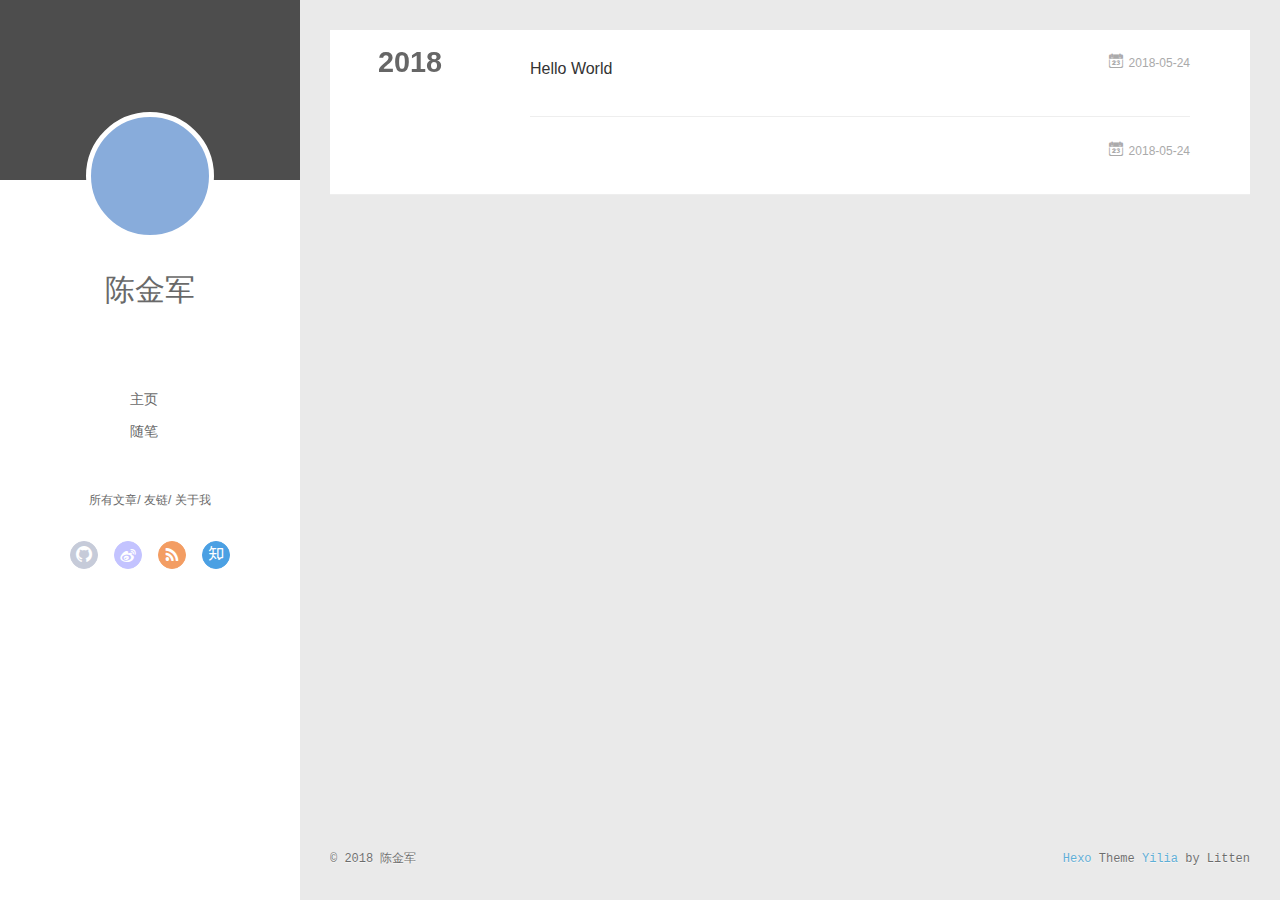
==== commit 04f7b590: "Site updated: 2018-05-24 17:38:18" ====
--- a/archives/index.html
+++ b/archives/index.html
@@ -167,11 +167,17 @@
   <div class="archive-article-inner">
     <header class="archive-article-header">
       	<div class="article-meta">
-	      	<a href="/2018/05/24/FirstNight/" class="archive-article-date">
+	      	<a href="/2018/05/24/hello-world/" class="archive-article-date">
   	<time datetime="2018-05-24T07:49:24.094Z" itemprop="datePublished"><i class="icon-calendar icon"></i>2018-05-24</time>
 </a>
         </div>
     	 
+  
+    <h1 itemprop="name">
+      <a class="archive-article-title" href="/2018/05/24/hello-world/">Hello World</a>
+    </h1>
+  
+
         <div class="article-info info-on-right">
           
           
@@ -188,17 +194,11 @@
   <div class="archive-article-inner">
     <header class="archive-article-header">
       	<div class="article-meta">
-	      	<a href="/2018/05/24/hello-world/" class="archive-article-date">
+	      	<a href="/2018/05/24/FirstNight/" class="archive-article-date">
   	<time datetime="2018-05-24T07:49:24.094Z" itemprop="datePublished"><i class="icon-calendar icon"></i>2018-05-24</time>
 </a>
         </div>
     	 
-  
-    <h1 itemprop="name">
-      <a class="archive-article-title" href="/2018/05/24/hello-world/">Hello World</a>
-    </h1>
-  
-
         <div class="article-info info-on-right">
           
           
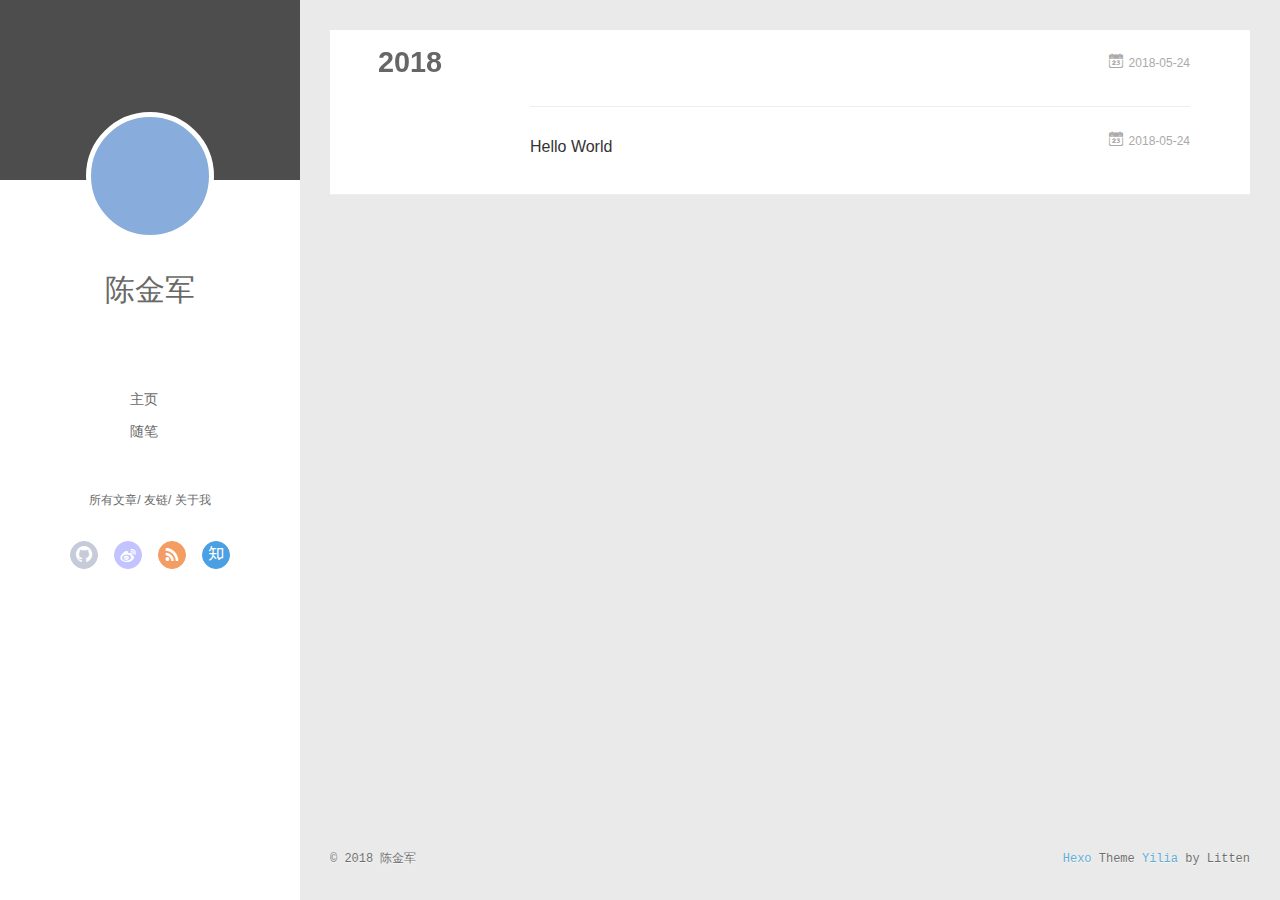
==== commit 35b6d300: "Site updated: 2018-05-24 18:11:05" ====
--- a/archives/index.html
+++ b/archives/index.html
@@ -167,17 +167,11 @@
   <div class="archive-article-inner">
     <header class="archive-article-header">
       	<div class="article-meta">
-	      	<a href="/2018/05/24/hello-world/" class="archive-article-date">
+	      	<a href="/2018/05/24/FirstNight/" class="archive-article-date">
   	<time datetime="2018-05-24T07:49:24.094Z" itemprop="datePublished"><i class="icon-calendar icon"></i>2018-05-24</time>
 </a>
         </div>
     	 
-  
-    <h1 itemprop="name">
-      <a class="archive-article-title" href="/2018/05/24/hello-world/">Hello World</a>
-    </h1>
-  
-
         <div class="article-info info-on-right">
           
           
@@ -194,11 +188,17 @@
   <div class="archive-article-inner">
     <header class="archive-article-header">
       	<div class="article-meta">
-	      	<a href="/2018/05/24/FirstNight/" class="archive-article-date">
+	      	<a href="/2018/05/24/hello-world/" class="archive-article-date">
   	<time datetime="2018-05-24T07:49:24.094Z" itemprop="datePublished"><i class="icon-calendar icon"></i>2018-05-24</time>
 </a>
         </div>
     	 
+  
+    <h1 itemprop="name">
+      <a class="archive-article-title" href="/2018/05/24/hello-world/">Hello World</a>
+    </h1>
+  
+
         <div class="article-info info-on-right">
           
           
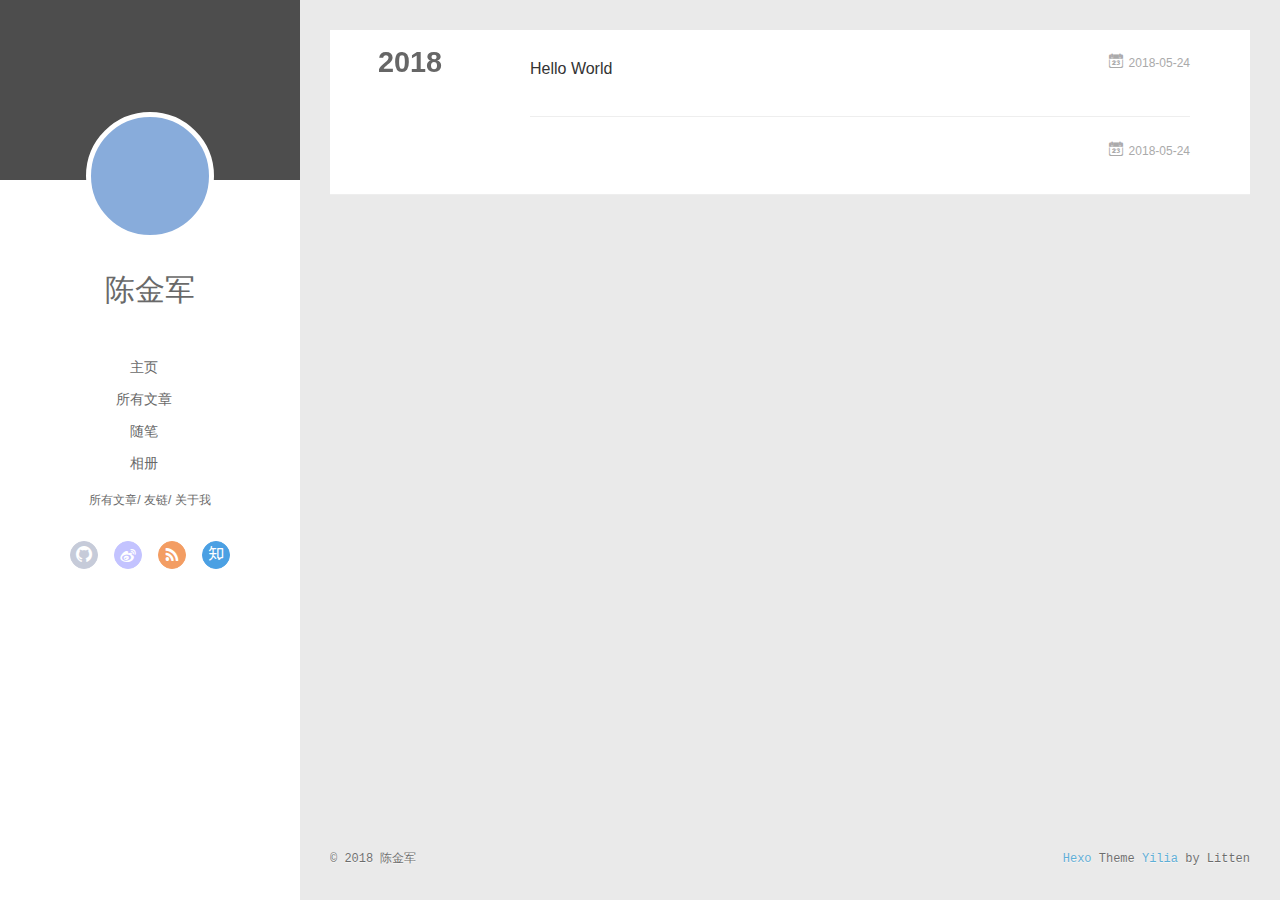
==== commit 8ccacb0c: "Site updated: 2018-05-25 14:49:22" ====
--- a/archives/index.html
+++ b/archives/index.html
@@ -16,8 +16,6 @@
 <meta name="twitter:card" content="summary">
 <meta name="twitter:title" content="陈小小的空间">
   
-    <link rel="alternative" href="/atom.xml" title="陈小小的空间" type="application/atom+xml">
-  
   
     <link rel="icon" href="/favicon.png">
   
@@ -42,11 +40,11 @@
 <div class="overlay" style="background: #4d4d4d"></div>
 <div class="intrude-less">
 	<header id="header" class="inner">
-		<a href="/" class="profilepic">
+		<a href="" class="profilepic">
 			<img src="" class="js-avatar">
 		</a>
 		<hgroup>
-		  <h1 class="header-author"><a href="/">陈金军</a></h1>
+		  <h1 class="header-author"><a href="">陈金军</a></h1>
 		</hgroup>
 		
 
@@ -55,7 +53,11 @@
 			
 				<li><a href="/">主页</a></li>
 	        
-				<li><a href="/tags/随笔/">随笔</a></li>
+				<li><a href="/allPages">所有文章</a></li>
+	        
+				<li><a href="/tags">随笔</a></li>
+	        
+				<li><a href="/photos">相册</a></li>
 	        
 			</ul>
 		</nav>
@@ -77,11 +79,11 @@
 		<nav class="header-nav">
 			<div class="social">
 				
-					<a class="github" target="_blank" href="#" title="github"><i class="icon-github"></i></a>
+					<a class="github" target="_blank" href="https://github.com/chenjj40422p" title="github"><i class="icon-github"></i></a>
 		        
 					<a class="weibo" target="_blank" href="#" title="weibo"><i class="icon-weibo"></i></a>
 		        
-					<a class="rss" target="_blank" href="#" title="rss"><i class="icon-rss"></i></a>
+					<a class="rss" target="_blank" href="/atom.xml" title="rss"><i class="icon-rss"></i></a>
 		        
 					<a class="zhihu" target="_blank" href="#" title="zhihu"><i class="icon-zhihu"></i></a>
 		        
@@ -113,16 +115,20 @@
 			
 				
 			
+				
+			
+				
+			
 			
 			
 			<nav class="header-nav">
 				<div class="social">
 					
-						<a class="github" target="_blank" href="#" title="github"><i class="icon-github"></i></a>
+						<a class="github" target="_blank" href="https://github.com/chenjj40422p" title="github"><i class="icon-github"></i></a>
 			        
 						<a class="weibo" target="_blank" href="#" title="weibo"><i class="icon-weibo"></i></a>
 			        
-						<a class="rss" target="_blank" href="#" title="rss"><i class="icon-rss"></i></a>
+						<a class="rss" target="_blank" href="/atom.xml" title="rss"><i class="icon-rss"></i></a>
 			        
 						<a class="zhihu" target="_blank" href="#" title="zhihu"><i class="icon-zhihu"></i></a>
 			        
@@ -130,12 +136,16 @@
 			</nav>
 
 			<nav class="header-menu js-header-menu">
-				<ul style="width: 50%">
-				
-				
-					<li style="width: 50%"><a href="/">主页</a></li>
-		        
-					<li style="width: 50%"><a href="/tags/随笔/">随笔</a></li>
+				<ul style="width: 70%">
+				
+				
+					<li style="width: 25%"><a href="/">主页</a></li>
+		        
+					<li style="width: 25%"><a href="/allPages">所有文章</a></li>
+		        
+					<li style="width: 25%"><a href="/tags">随笔</a></li>
+		        
+					<li style="width: 25%"><a href="/photos">相册</a></li>
 		        
 				</ul>
 			</nav>
@@ -167,11 +177,17 @@
   <div class="archive-article-inner">
     <header class="archive-article-header">
       	<div class="article-meta">
-	      	<a href="/2018/05/24/FirstNight/" class="archive-article-date">
+	      	<a href="/2018/05/24/hello-world/" class="archive-article-date">
   	<time datetime="2018-05-24T07:49:24.094Z" itemprop="datePublished"><i class="icon-calendar icon"></i>2018-05-24</time>
 </a>
         </div>
     	 
+  
+    <h1 itemprop="name">
+      <a class="archive-article-title" href="/2018/05/24/hello-world/">Hello World</a>
+    </h1>
+  
+
         <div class="article-info info-on-right">
           
           
@@ -188,17 +204,11 @@
   <div class="archive-article-inner">
     <header class="archive-article-header">
       	<div class="article-meta">
-	      	<a href="/2018/05/24/hello-world/" class="archive-article-date">
+	      	<a href="/2018/05/24/FirstNight/" class="archive-article-date">
   	<time datetime="2018-05-24T07:49:24.094Z" itemprop="datePublished"><i class="icon-calendar icon"></i>2018-05-24</time>
 </a>
         </div>
     	 
-  
-    <h1 itemprop="name">
-      <a class="archive-article-title" href="/2018/05/24/hello-world/">Hello World</a>
-    </h1>
-  
-
         <div class="article-info info-on-right">
           
           
@@ -355,7 +365,7 @@
         <ul class="search-ul">
           
             <li class="search-li">
-              <a href="http://localhost:4000/" target="_blank" class="search-title"><i class="icon-quo-left icon"></i>友情链接1</a>
+              <a href="http://www.baidu.com" target="_blank" class="search-title"><i class="icon-quo-left icon"></i>百度一下</a>
             </li>
           
             <li class="search-li">
@@ -386,7 +396,7 @@
     
     	<section class="tools-section tools-section-me" q-show="aboutme">
   	  	
-  	  		<div class="aboutme-wrap" id="js-aboutme">很惭愧&lt;br&gt;&lt;br&gt;只做了一点微小的工作&lt;br&gt;谢谢大家</div>
+  	  		<div class="aboutme-wrap" id="js-aboutme">来自南师大的10年java 目前就职于东方国信</div>
   	  	
     	</section>
     
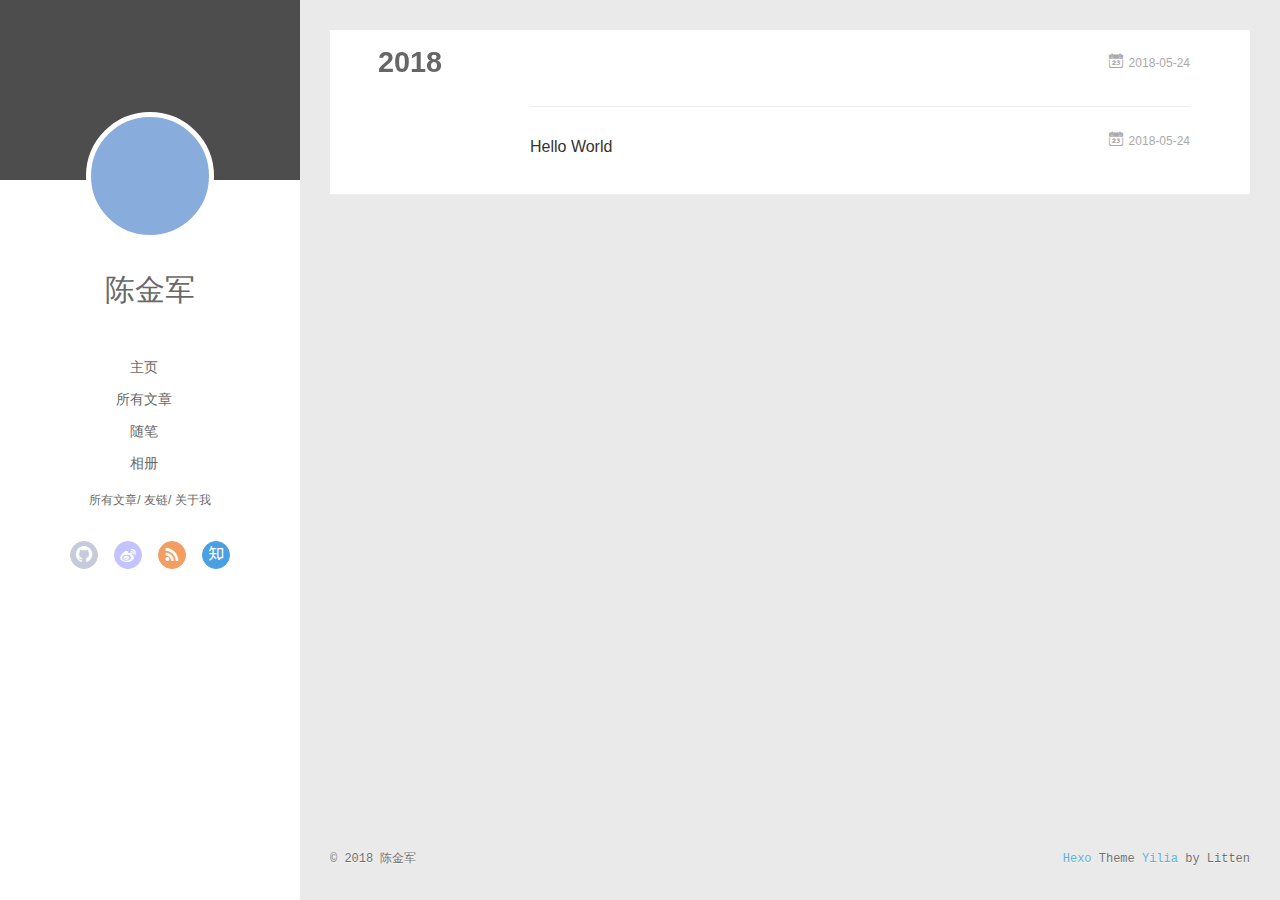
==== commit 96529a6a: "Site updated: 2018-05-25 14:58:20" ====
--- a/archives/index.html
+++ b/archives/index.html
@@ -177,17 +177,11 @@
   <div class="archive-article-inner">
     <header class="archive-article-header">
       	<div class="article-meta">
-	      	<a href="/2018/05/24/hello-world/" class="archive-article-date">
+	      	<a href="/2018/05/24/FirstNight/" class="archive-article-date">
   	<time datetime="2018-05-24T07:49:24.094Z" itemprop="datePublished"><i class="icon-calendar icon"></i>2018-05-24</time>
 </a>
         </div>
     	 
-  
-    <h1 itemprop="name">
-      <a class="archive-article-title" href="/2018/05/24/hello-world/">Hello World</a>
-    </h1>
-  
-
         <div class="article-info info-on-right">
           
           
@@ -204,11 +198,17 @@
   <div class="archive-article-inner">
     <header class="archive-article-header">
       	<div class="article-meta">
-	      	<a href="/2018/05/24/FirstNight/" class="archive-article-date">
+	      	<a href="/2018/05/24/hello-world/" class="archive-article-date">
   	<time datetime="2018-05-24T07:49:24.094Z" itemprop="datePublished"><i class="icon-calendar icon"></i>2018-05-24</time>
 </a>
         </div>
     	 
+  
+    <h1 itemprop="name">
+      <a class="archive-article-title" href="/2018/05/24/hello-world/">Hello World</a>
+    </h1>
+  
+
         <div class="article-info info-on-right">
           
           
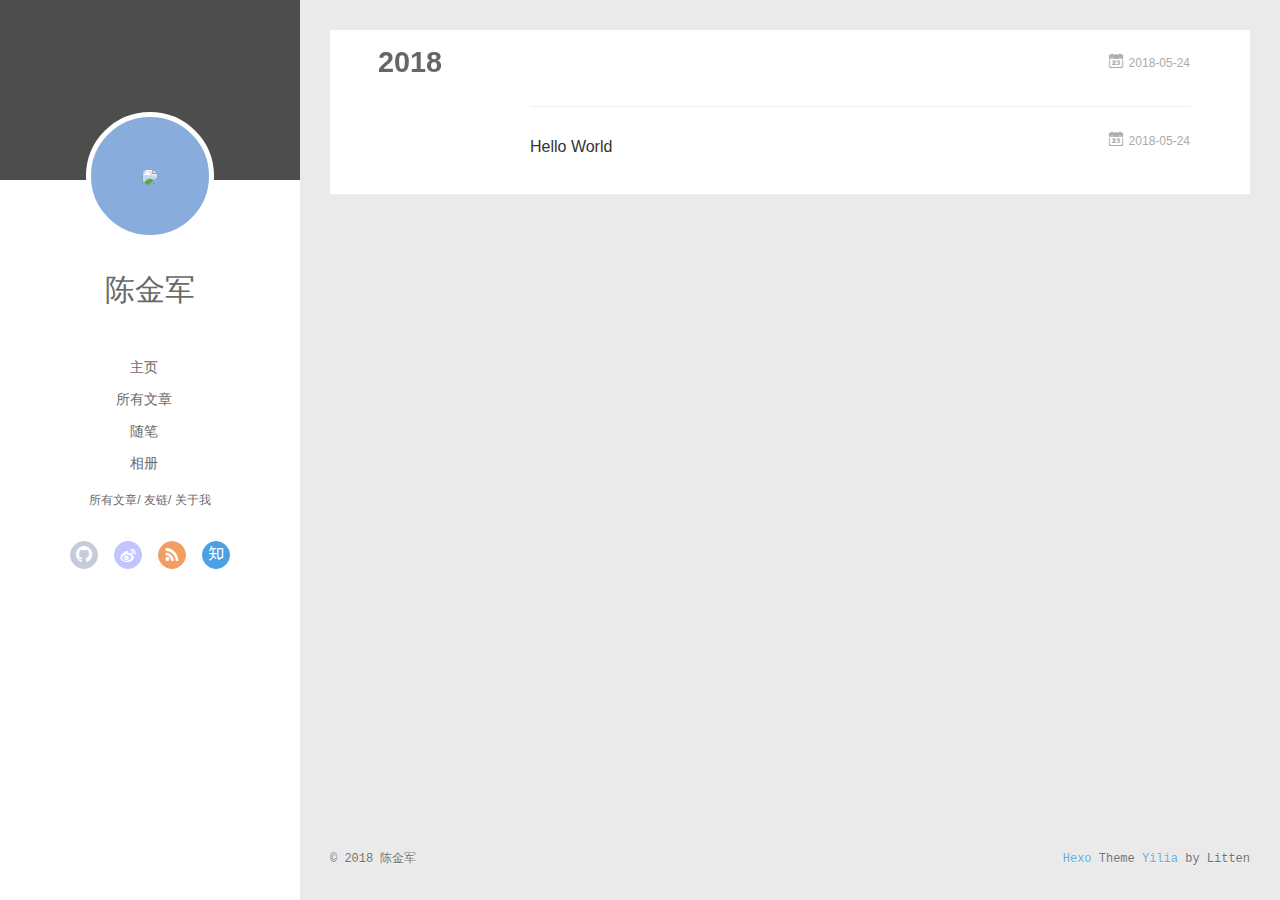
==== commit 0d763390: "Site updated: 2018-05-25 14:59:50" ====
--- a/archives/index.html
+++ b/archives/index.html
@@ -41,7 +41,7 @@
 <div class="intrude-less">
 	<header id="header" class="inner">
 		<a href="" class="profilepic">
-			<img src="" class="js-avatar">
+			<img src="https://thumbnail0.baidupcs.com/thumbnail/93401d37df01092325b42a5c30eea285?fid=2365753238-250528-251312325940293&amp;time=1527228000&amp;rt=sh&amp;sign=FDTAER-DCb740ccc5511e5e8fedcff06b081203-rMZn%2BCMCxBPciCUv47D8B1RXPBM%3D&amp;expires=8h&amp;chkv=0&amp;chkbd=0&amp;chkpc=&amp;dp-logid=3354195189378132880&amp;dp-callid=0&amp;size=c710_u400&amp;quality=100&amp;vuk=-&amp;ft=video" class="js-avatar">
 		</a>
 		<hgroup>
 		  <h1 class="header-author"><a href="">陈金军</a></h1>
@@ -103,7 +103,7 @@
 	<div class="intrude-less">
 		<header id="header" class="inner">
 			<div class="profilepic">
-				<img src="" class="js-avatar">
+				<img src="https://thumbnail0.baidupcs.com/thumbnail/93401d37df01092325b42a5c30eea285?fid=2365753238-250528-251312325940293&amp;time=1527228000&amp;rt=sh&amp;sign=FDTAER-DCb740ccc5511e5e8fedcff06b081203-rMZn%2BCMCxBPciCUv47D8B1RXPBM%3D&amp;expires=8h&amp;chkv=0&amp;chkbd=0&amp;chkpc=&amp;dp-logid=3354195189378132880&amp;dp-callid=0&amp;size=c710_u400&amp;quality=100&amp;vuk=-&amp;ft=video" class="js-avatar">
 			</div>
 			<hgroup>
 			  <h1 class="header-author js-header-author">陈金军</h1>
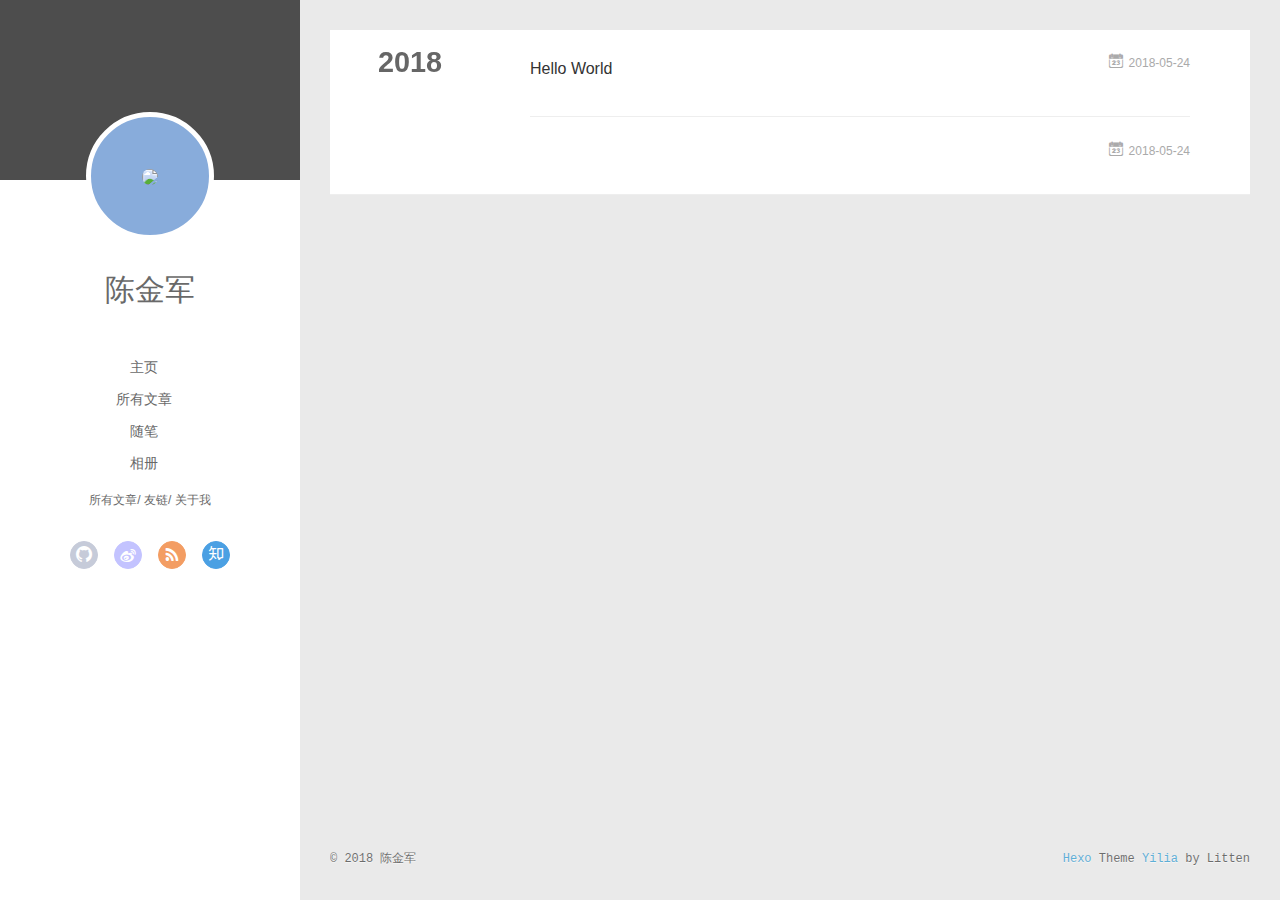
==== commit b3d71042: "Site updated: 2018-05-25 15:01:37" ====
--- a/archives/index.html
+++ b/archives/index.html
@@ -177,11 +177,17 @@
   <div class="archive-article-inner">
     <header class="archive-article-header">
       	<div class="article-meta">
-	      	<a href="/2018/05/24/FirstNight/" class="archive-article-date">
+	      	<a href="/2018/05/24/hello-world/" class="archive-article-date">
   	<time datetime="2018-05-24T07:49:24.094Z" itemprop="datePublished"><i class="icon-calendar icon"></i>2018-05-24</time>
 </a>
         </div>
     	 
+  
+    <h1 itemprop="name">
+      <a class="archive-article-title" href="/2018/05/24/hello-world/">Hello World</a>
+    </h1>
+  
+
         <div class="article-info info-on-right">
           
           
@@ -198,17 +204,11 @@
   <div class="archive-article-inner">
     <header class="archive-article-header">
       	<div class="article-meta">
-	      	<a href="/2018/05/24/hello-world/" class="archive-article-date">
+	      	<a href="/2018/05/24/FirstNight/" class="archive-article-date">
   	<time datetime="2018-05-24T07:49:24.094Z" itemprop="datePublished"><i class="icon-calendar icon"></i>2018-05-24</time>
 </a>
         </div>
     	 
-  
-    <h1 itemprop="name">
-      <a class="archive-article-title" href="/2018/05/24/hello-world/">Hello World</a>
-    </h1>
-  
-
         <div class="article-info info-on-right">
           
           
